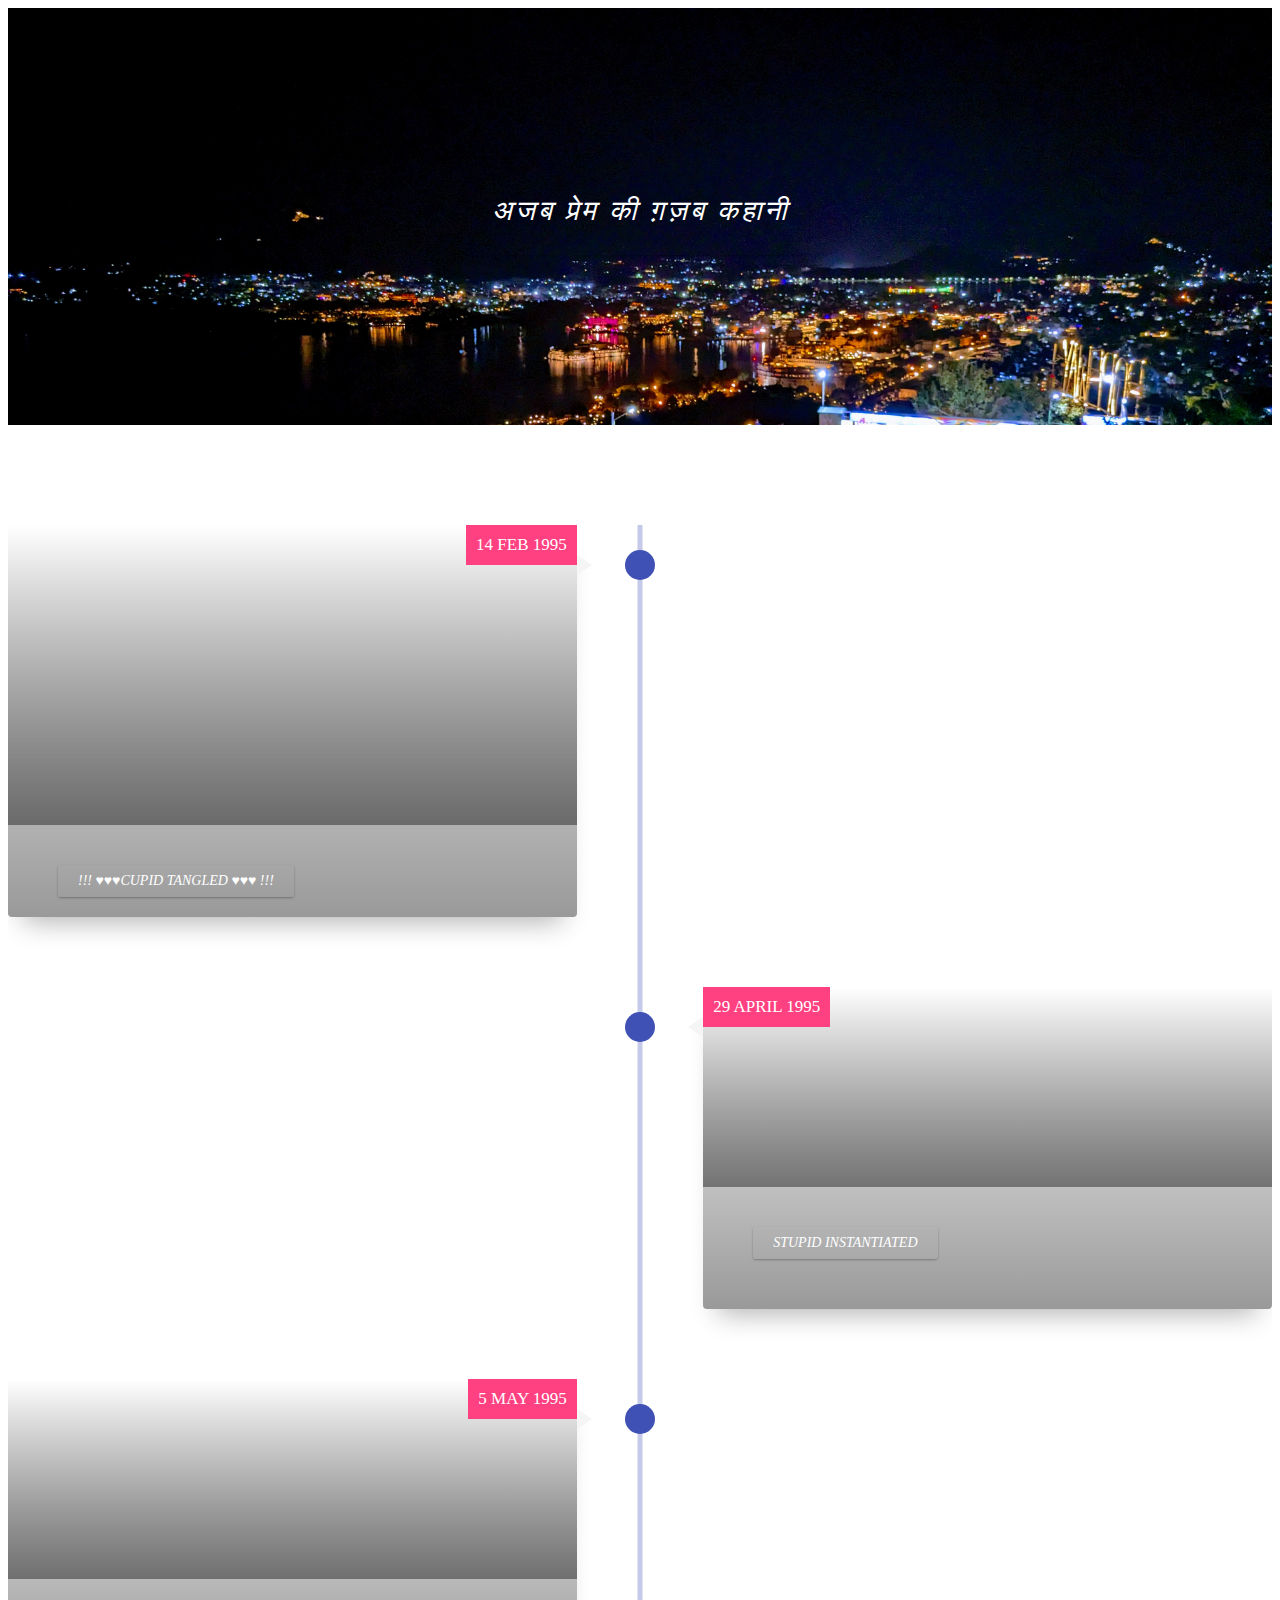
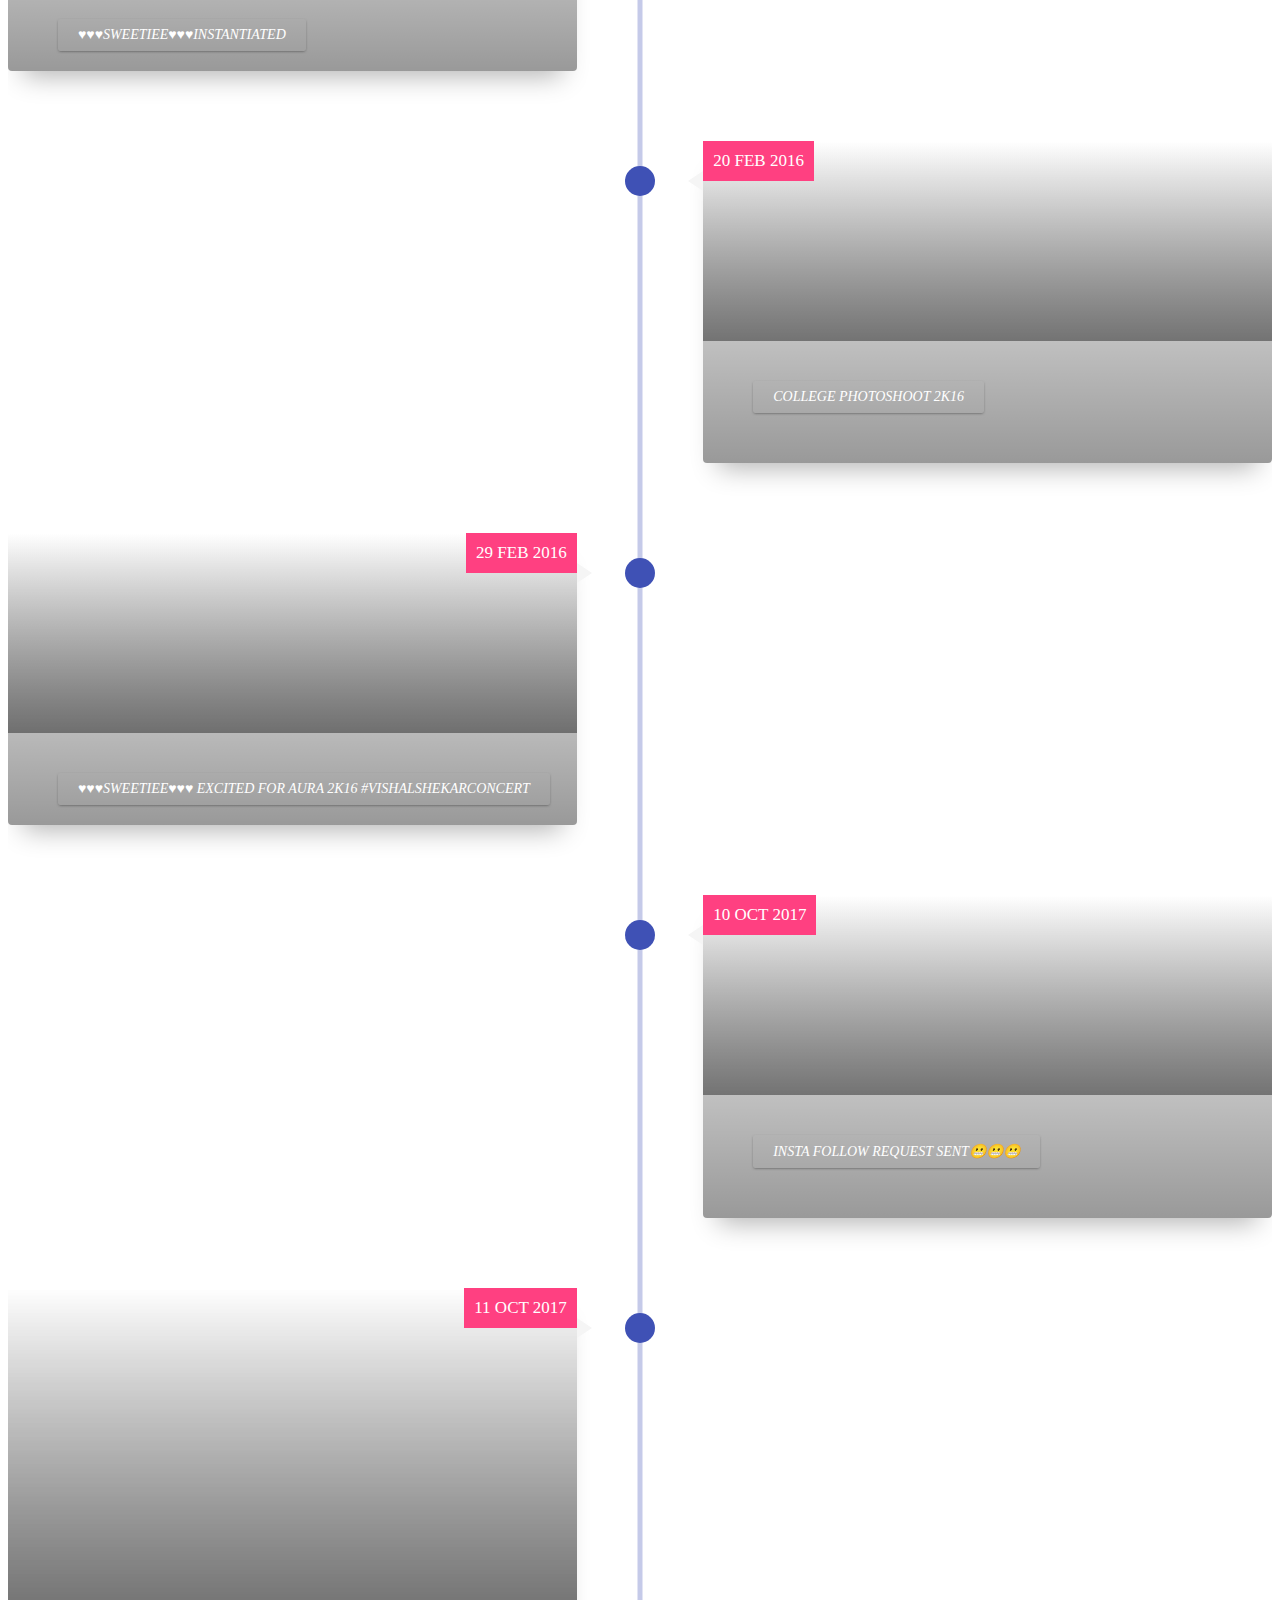
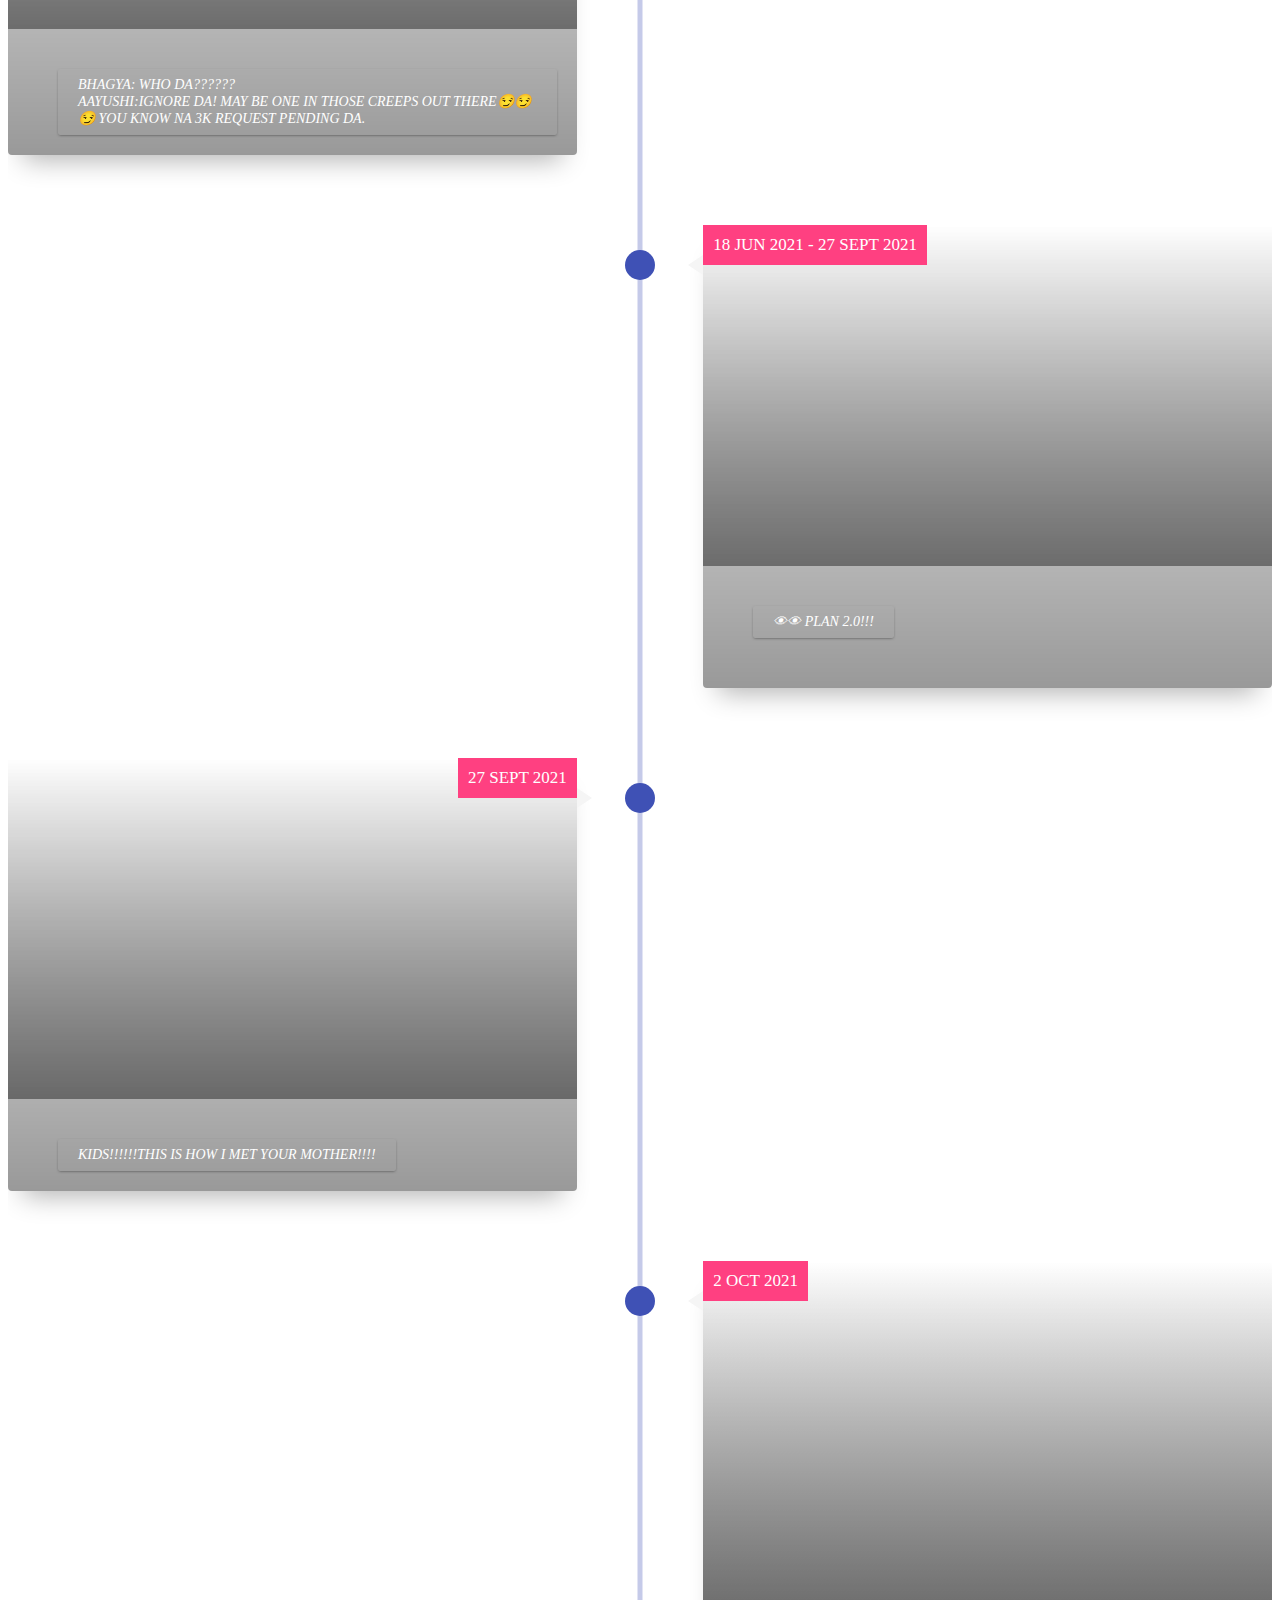
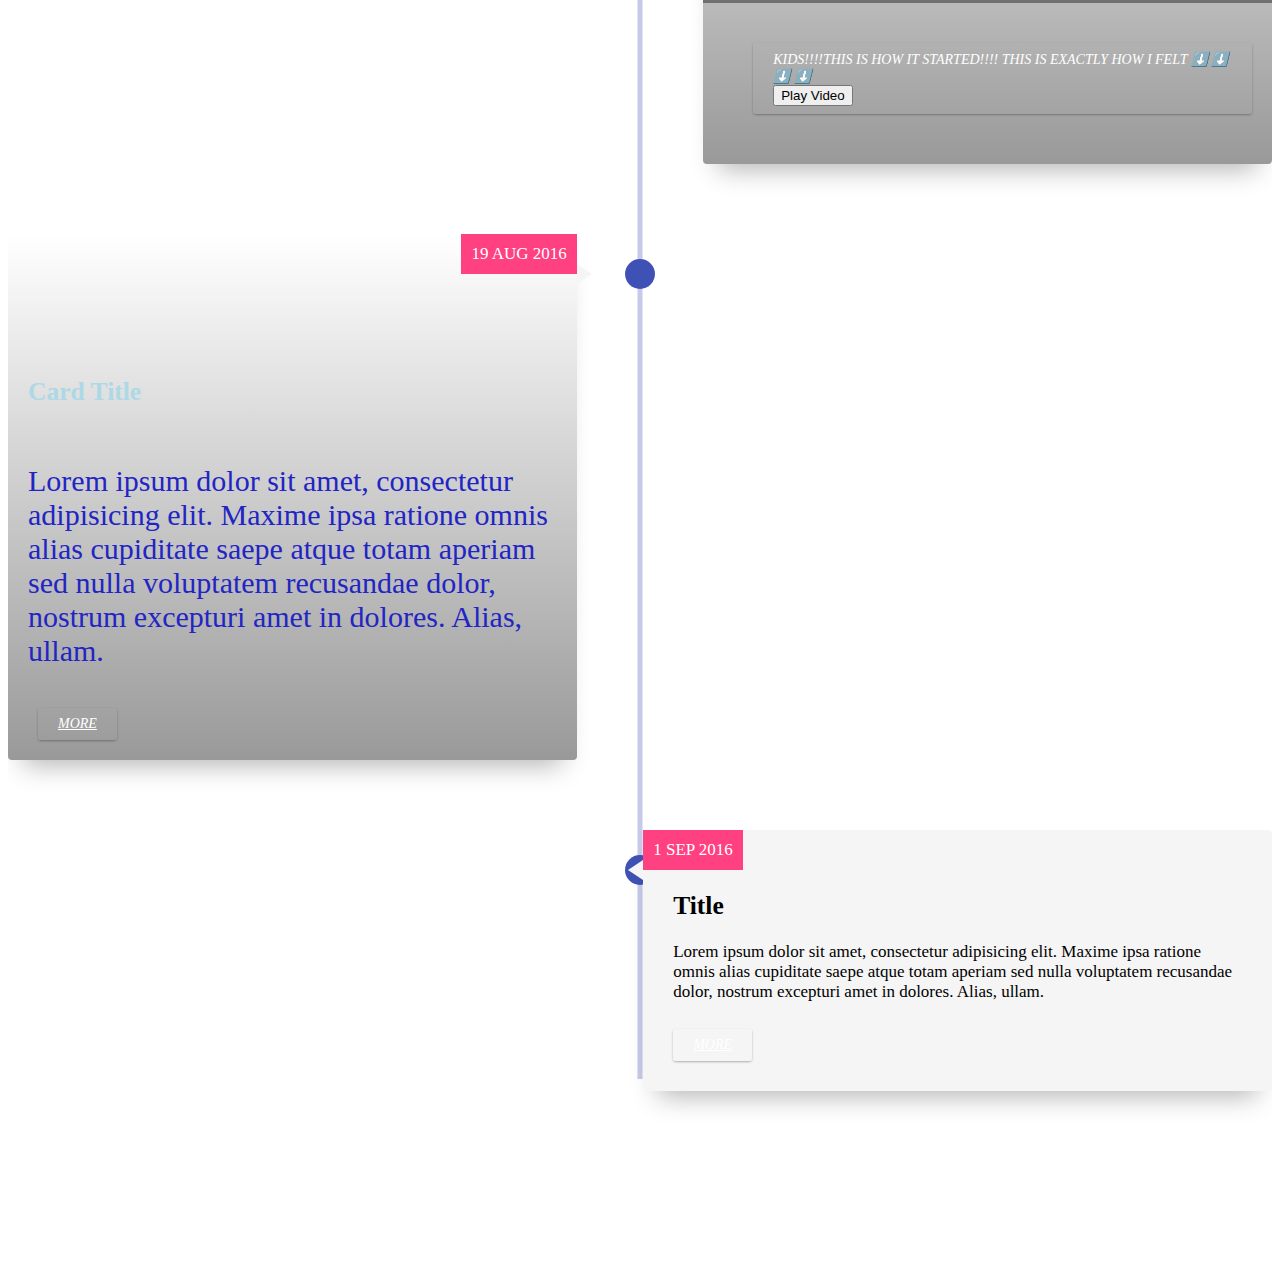
==== home.html @ 7521e3c8 "design ready almost  stop issue" ====
<!DOCTYPE html>
<html lang="en">
    <head>
        <meta charset="UTF-8">
        <meta name="viewport" content="width=device-width, initial-scale=1.0">
        <title>Timeline</title>   
    </head>
<body>
    <link rel="stylesheet" href="css/home.css">
    <header>
        <div class="container text-center">
          <a><h1>अजब प्रेम की ग़ज़ब कहानी</h1></a>
        </div>
      </header>
      
      <section class="timeline">
        <div class="container">

            <div class="timeline-item item0">      
                <div class="timeline-img"></div>      
                <div class="timeline-content timeline-card js--fadeInRight">
                  <div class="timeline-img-header"></div>
                  <div class="date">14 FEB 1995</div>
                  <p><a>!!! &hearts;&hearts;&hearts;CUPID tangled &hearts;&hearts;&hearts; !!!</a></p>
                </div>
               </div> 

            <div class="timeline-item item1">      
                <div class="timeline-img"></div>      
                <div class="timeline-content timeline-card js--fadeInLeft">
                  <div class="timeline-img-header"></div>
                  <div class="date">29 APRIL 1995</div>
                  <p><a>Stupid instantiated</a></p>
                </div>
               </div>  
      
          <div class="timeline-item item2">      
            <div class="timeline-img"></div>      
            <div class="timeline-content timeline-card js--fadeInRight">
              <div class="timeline-img-header"></div>
              <div class="date">5 MAY 1995</div>
              <p><a>&hearts;&hearts;&hearts;Sweetiee&hearts;&hearts;&hearts;instantiated</a></p>
            </div>
           </div>   
      
           <div class="timeline-item item3">      
            <div class="timeline-img"></div>      
            <div class="timeline-content timeline-card js--fadeInLeft">
              <div class="timeline-img-header"></div>
              <div class="date">20 FEB 2016</div>
              <p><a>College PhotoShoot 2K16</a></p>
            </div>
           </div>  
      
           <div class="timeline-item item4">      
            <div class="timeline-img"></div>      
            <div class="timeline-content timeline-card js--fadeInRight">
              <div class="timeline-img-header"></div>
              <div class="date">29 FEB 2016</div>
              <p><a>&hearts;&hearts;&hearts;Sweetiee&hearts;&hearts;&hearts; excited for Aura 2K16 #vishalshekarconcert</a></p>
            </div>
           </div> 
           
           <div class="timeline-item item5">      
            <div class="timeline-img"></div>      
            <div class="timeline-content timeline-card js--fadeInLeft">
              <div class="timeline-img-header"></div>
              <div class="date">10 OCT 2017</div>
              <p><a>Insta Follow Request SENT😬😬😬</a></p>
            </div>
           </div> 
      
           <div class="timeline-item item6">      
            <div class="timeline-img"></div>      
            <div class="timeline-content timeline-card js--fadeInRight">
              <div class="timeline-img-header"></div>
              <div class="date">11 OCT 2017</div>
              <p><a>Bhagya: Who da??????<br>Aayushi:Ignore da! may be one in those creeps out there😏😏😏 you know na 3k request pending da.</a></p>
            </div>
           </div> 
      
           <div class="timeline-item item7">      
            <div class="timeline-img"></div>      
            <div class="timeline-content timeline-card js--fadeInLeft">
              <div class="timeline-img-header"></div>
              <div class="date">18 JUN 2021 - 27 SEPT 2021 </div>
              <p><a>👁👁 Plan 2.0!!!</a></p>
            </div>
           </div>  
      
           <div class="timeline-item item8">      
            <div class="timeline-img"></div>      
            <div class="timeline-content timeline-card js--fadeInRight">
              <div class="timeline-img-header"></div>
              <div class="date">27 SEPT 2021</div>
              <p><a>KIDS!!!!!!THIS IS HOW I MET YOUR MOTHER!!!!</a></p>
            </div>
           </div>   

           <div class="timeline-item item9">      
            <div class="timeline-img"></div>      
            <div class="timeline-content timeline-card js--fadeInRight">
              <div class="timeline-img-header"></div>
              <div class="date">2 OCT 2021</div>
              <p><a>KIDS!!!!This is how it started!!!! This is exactly how I felt  ⬇️  ⬇️  ⬇️  ⬇️  <br> <button onclick="showVideo()">Play Video</button></a></p>
              <div id="video-overlay"></div>
              <div id="video-container">
                <iframe width="560" height="315" src="https://www.youtube.com/embed/1k_XRI3-j1w?start=36" title="YouTube video player" frameborder="0" allow="accelerometer; autoplay; clipboard-write; encrypted-media; gyroscope; picture-in-picture; web-share" allowfullscreen></iframe>
              </div>
            </div>
           </div> 
      
          <div class="timeline-item">
      
            <div class="timeline-img"></div>
      
            <div class="timeline-content timeline-card js--fadeInRight">
              <div class="timeline-img-header">
                <h2>Card Title</h2>
              </div>
              <div class="date">19 AUG 2016</div>
              <p>Lorem ipsum dolor sit amet, consectetur adipisicing elit. Maxime ipsa ratione omnis alias cupiditate saepe atque totam aperiam sed nulla voluptatem recusandae dolor, nostrum excepturi amet in dolores. Alias, ullam.</p>
              <a class="bnt-more" href="javascript:void(0)">More</a>
            </div>
          </div>  
      
          <div class="timeline-item">
      
            <div class="timeline-img"></div>
            
            <div class="timeline-content js--fadeInLeft">
              <div class="date">1 SEP 2016</div>
              <h2>Title</h2>
              <p>Lorem ipsum dolor sit amet, consectetur adipisicing elit. Maxime ipsa ratione omnis alias cupiditate saepe atque totam aperiam sed nulla voluptatem recusandae dolor, nostrum excepturi amet in dolores. Alias, ullam.</p>
              <a class="bnt-more" href="javascript:void(0)">More</a>
            </div>
          </div>  

          <script>
          
          function showVideo() {
              // Show the video overlay and container
              var overlay = document.getElementById("video-overlay");
              var container = document.getElementById("video-container");
              overlay.style.display = "block";
              container.style.display = "block";

              // Pause any existing YouTube videos
              var player = document.getElementById("video-container");
              player.contentWindow.postMessage('{"event":"command","func":"pauseVideo","args":""}', '*');
            }

            function hideVideo() {
              // Hide the video overlay and container
              var overlay = document.getElementById("video-overlay");
              var container = document.getElementById("video-container");
              overlay.style.display = "none";
              container.style.display = "none";

              // Pause the video
              var video = document.getElementById("video-container").querySelector("iframe");
              video.contentWindow.postMessage('{"event":"command","func":"pauseVideo","args":""}', '*');
            }

            document.getElementById("video-overlay").addEventListener("click", hideVideo);</script>
</body>
</html>
---- css/home.css ----
section {
    padding: 100px 0;
  }
  
  html, body {
    overflow-x: hidden;
  }
  
  body {
    font-family: "Roboto";
    font-size: 17px;
    font-weight: 400;
    background-color: #eee;
    background: url('../img/IMG_20230503_160403_449.svg');
  }
  
  h1 {
    font-size: 200%;
    text-transform: uppercase;
    letter-spacing: 3px;
    font-weight: 400;
  }

  .text-center {
    text-align: center;
  }
  
  header {
    background: #3F51B5;
    background: url('../img/header.jpg');
    background-size: cover;
    color: #FFFFFF;
    padding: 150px 0;
    width: 100%;
    height: 50%;
  }
  header p {
    font-family: "Allura";
    color: rgba(255, 255, 255, 0.2);
    margin-bottom: 0;
    font-size: 60px;
    margin-top: -30px;
  }

  #video-overlay {
    display: none;
    position: fixed;
    top: 0;
    left: 0;
    width: 100%;
    height: 100%;
    background: rgba(0, 0, 0, 0.8);
  }
  
  #video-container {
    display: none;
    position: fixed;
    top: 50%;
    left: 50%;
    transform: translate(-50%, -50%);
  }
  
  #video-container iframe {
    display: block;
    margin: 0 auto;
  }
  
  .hide {
    display: none;
  }
  
  .timeline {
    position: relative;
  }
  .timeline::before {
    content: "";
    background: #C5CAE9;
    width: 5px;
    height: 95%;
    position: absolute;
    left: 50%;
    transform: translateX(-50%);
  }
  
 
  
  
  .timeline-item {
    width: 100%;
    margin-bottom: 70px;
  }
  .timeline-item:nth-child(even) .timeline-content {
    float: right;
    padding: 40px 30px 10px 30px;
  }
  .timeline-item:nth-child(even) .timeline-content .date {
    right: auto;
    left: 0;
  }
  .timeline-item:nth-child(even) .timeline-content::after {
    content: "";
    position: absolute;
    border-style: solid;
    width: 0;
    height: 0;
    top: 30px;
    left: -15px;
    border-width: 10px 15px 10px 0;
    border-color: transparent #f5f5f5 transparent transparent;
  }
  .timeline-item::after {
    content: "";
    display: block;
    clear: both;
  }
  
  .timeline-content {
    position: relative;
    width: 45%;
    padding: 10px 30px;
    border-radius: 4px;
    background: #f5f5f5;
    box-shadow: 0 20px 25px -15px rgba(0, 0, 0, 0.3);
  }
  .timeline-content::after {
    content: "";
    position: absolute;
    border-style: solid;
    width: 0;
    height: 0;
    top: 30px;
    right: -15px;
    border-width: 10px 0 10px 15px;
    border-color: transparent transparent transparent #f5f5f5;
  }
  
  .timeline-img {
    width: 30px;
    height: 30px;
    background: #3F51B5;
    border-radius: 50%;
    position: absolute;
    left: 50%;
    margin-top: 25px;
    margin-left: -15px;
  }
  
  a {
    background: transparent;
    color: #FFFFFF;
    padding: 8px 20px;
    text-transform: uppercase;
    font-size: 14px;
    margin-bottom: 20px;
    margin-top: 10px;
    display: inline-block;
    border-radius: 2px;
    box-shadow: 0 1px 3px -1px rgba(0, 0, 0, 0.6);
    font-style: italic;
  }
  a:hover, a:active, a:focus {
    background: #ea3131;
    color: #ffffff;
    text-decoration: aqua;
    font-size: 20px;
  }
  
  .timeline-card {
    background: linear-gradient(rgba(0,0,0,0), rgba(0,0,0, .4)), url('../img/heart.png');
    background-size: contain, cover;
    padding: 0 !important;
  }
  .timeline-card p {
    padding: 0 20px;
    font-size: 30px;
    color: #2225c4;
  }
  
  .timeline-card a {
    margin-left: 30px;
  }
  /*my code    */
  .timeline-item.item0 .timeline-img-header {
    background: linear-gradient(rgba(159, 39, 39, 0), rgba(0,0,0, .4)), url('../img/item0.png');
    background-size: contain;
    padding: 150px 0;
    width: 100%;
    height: 50%;
  }

  .timeline-item.item1 .timeline-img-header {
    background: linear-gradient(rgba(0,0,0,0), rgba(0,0,0, .4)), url('../img/item1.png') center center no-repeat;
    background-size: cover;
  }
  
  .timeline-item.item1 .timeline-img-header:hover {
    cursor: pointer;
    transform: scale(1.25);
  }

.timeline-item.item2 
    .timeline-img-header{
        background: linear-gradient(rgba(0,0,0,0), rgba(0,0,0, .4)), url('../img/item2.png') center center no-repeat;
        background-size: cover;
      }

.timeline-item.item2 .timeline-img-header:hover {
        cursor: pointer;
        transform: scale(1.25);
      }

  .timeline-item.item3 
    .timeline-img-header{
        background: linear-gradient(rgba(0,0,0,0), rgba(0,0,0, .4)), url('../img/item3.png') center center no-repeat;
        background-size: cover;
      }

      .timeline-item.item3  .timeline-img-header:hover {
        cursor: pointer;
        transform: scale(1.25);
      }

  .timeline-item.item4 
    .timeline-img-header{
        background: linear-gradient(rgba(0,0,0,0), rgba(0,0,0, .4)), url('../img/item4.png') center center no-repeat;
        background-size: cover;
      }

  .timeline-item.item4  .timeline-img-header:hover {
        cursor: pointer;
        transform: scale(1.25);
      }

  .timeline-item.item5 
    .timeline-img-header{
        background: linear-gradient(rgba(0,0,0,0), rgba(0,0,0, .4)), url('../img/item5.png');
        background-size: contain;
      }

      .timeline-item.item5  .timeline-img-header:hover {
        cursor: pointer;
        transform: scale(1.8);
      }

  .timeline-item.item6 
    .timeline-img-header{
        position: relative;
        overflow: hidden;
        width: 100%;
        height: 0;
        padding-bottom: 60%; /* change this value to adjust the aspect ratio of the image */
        background: linear-gradient(rgba(0, 0, 0, 0), rgba(0, 0, 0, .4)), url('../img/item6.png');
        background-size: contain;
        transition: all 0.3s ease-out;
      }
    
  .timeline-item.item6    .timeline-img-header:hover {
      cursor: pointer;
      transform: scale(1.8);
    }

    .timeline-item.item7 
    .timeline-img-header{
        position: relative;
        overflow: hidden;
        width: 100%;
        height: 0;
        padding-bottom: 60%; /* change this value to adjust the aspect ratio of the image */
        background: linear-gradient(rgba(0, 0, 0, 0), rgba(0, 0, 0, .4)), url('../img/item7.png') no-repeat;
        background-size: contain;
        transition: all 0.3s ease-out;
      }
    
  .timeline-item.item7    .timeline-img-header:hover {
      cursor: pointer;
      transform: scale(1.8);
    }

    .timeline-item.item8 
    .timeline-img-header{
        position: relative;
        overflow: hidden;
        width: 100%;
        height: 0;
        padding-bottom: 60%; /* change this value to adjust the aspect ratio of the image */
        background: linear-gradient(rgba(0, 0, 0, 0), rgba(0, 0, 0, .4)), url('../img/item8.png');
        background-size: contain;
        transition: all 0.3s ease-out;
      }
    
  .timeline-item.item8    .timeline-img-header:hover {
      cursor: pointer;
      transform: scale(1.8);
    }

    .timeline-item.item9 
    .timeline-img-header{
        position: relative;
        overflow: hidden;
        width: 100%;
        height: 0;
        padding-bottom: 60%; /* change this value to adjust the aspect ratio of the image */
        background: linear-gradient(rgba(0, 0, 0, 0), rgba(0, 0, 0, .4)), url('../img/item9.png');
        background-size: contain;
        transition: all 0.3s ease-out;
      }
    
  .timeline-item.item9    .timeline-img-header:hover {
      cursor: pointer;
      transform: scale(1.8);
    }


  /*my code    */
  .timeline-img-header {
    height: 200px;
    position: relative;
    margin-bottom: 20px;
  }
  .timeline-img-header h2 {
    color: #ADD8E6;
    position: absolute;
    bottom: 5px;
    left: 20px;
  }
  
  blockquote {
    margin-top: 30px;
    color: #757575;
    border-left-color: #3F51B5;
    padding: 0 20px;
  }
  
  .date {
    background: #FF4081;
    display: inline-block;
    color: #FFFFFF;
    padding: 10px;
    position: absolute;
    top: 0;
    right: 0;
  }
  
  @media screen and (max-width: 768px) {
    .timeline::before {
      left: 50px;
    }
    .timeline .timeline-img {
      left: 50px;
    }
    .timeline .timeline-content {
      max-width: 100%;
      width: auto;
      margin-left: 70px;
    }
    .timeline .timeline-item:nth-child(even) .timeline-content {
      float: none;
    }
    .timeline .timeline-item:nth-child(odd) .timeline-content::after {
      content: "";
      position: absolute;
      border-style: solid;
      width: 0;
      height: 0;
      top: 30px;
      left: -15px;
      border-width: 10px 15px 10px 0;
      border-color: transparent #f5f5f5 transparent transparent;
    }
  }
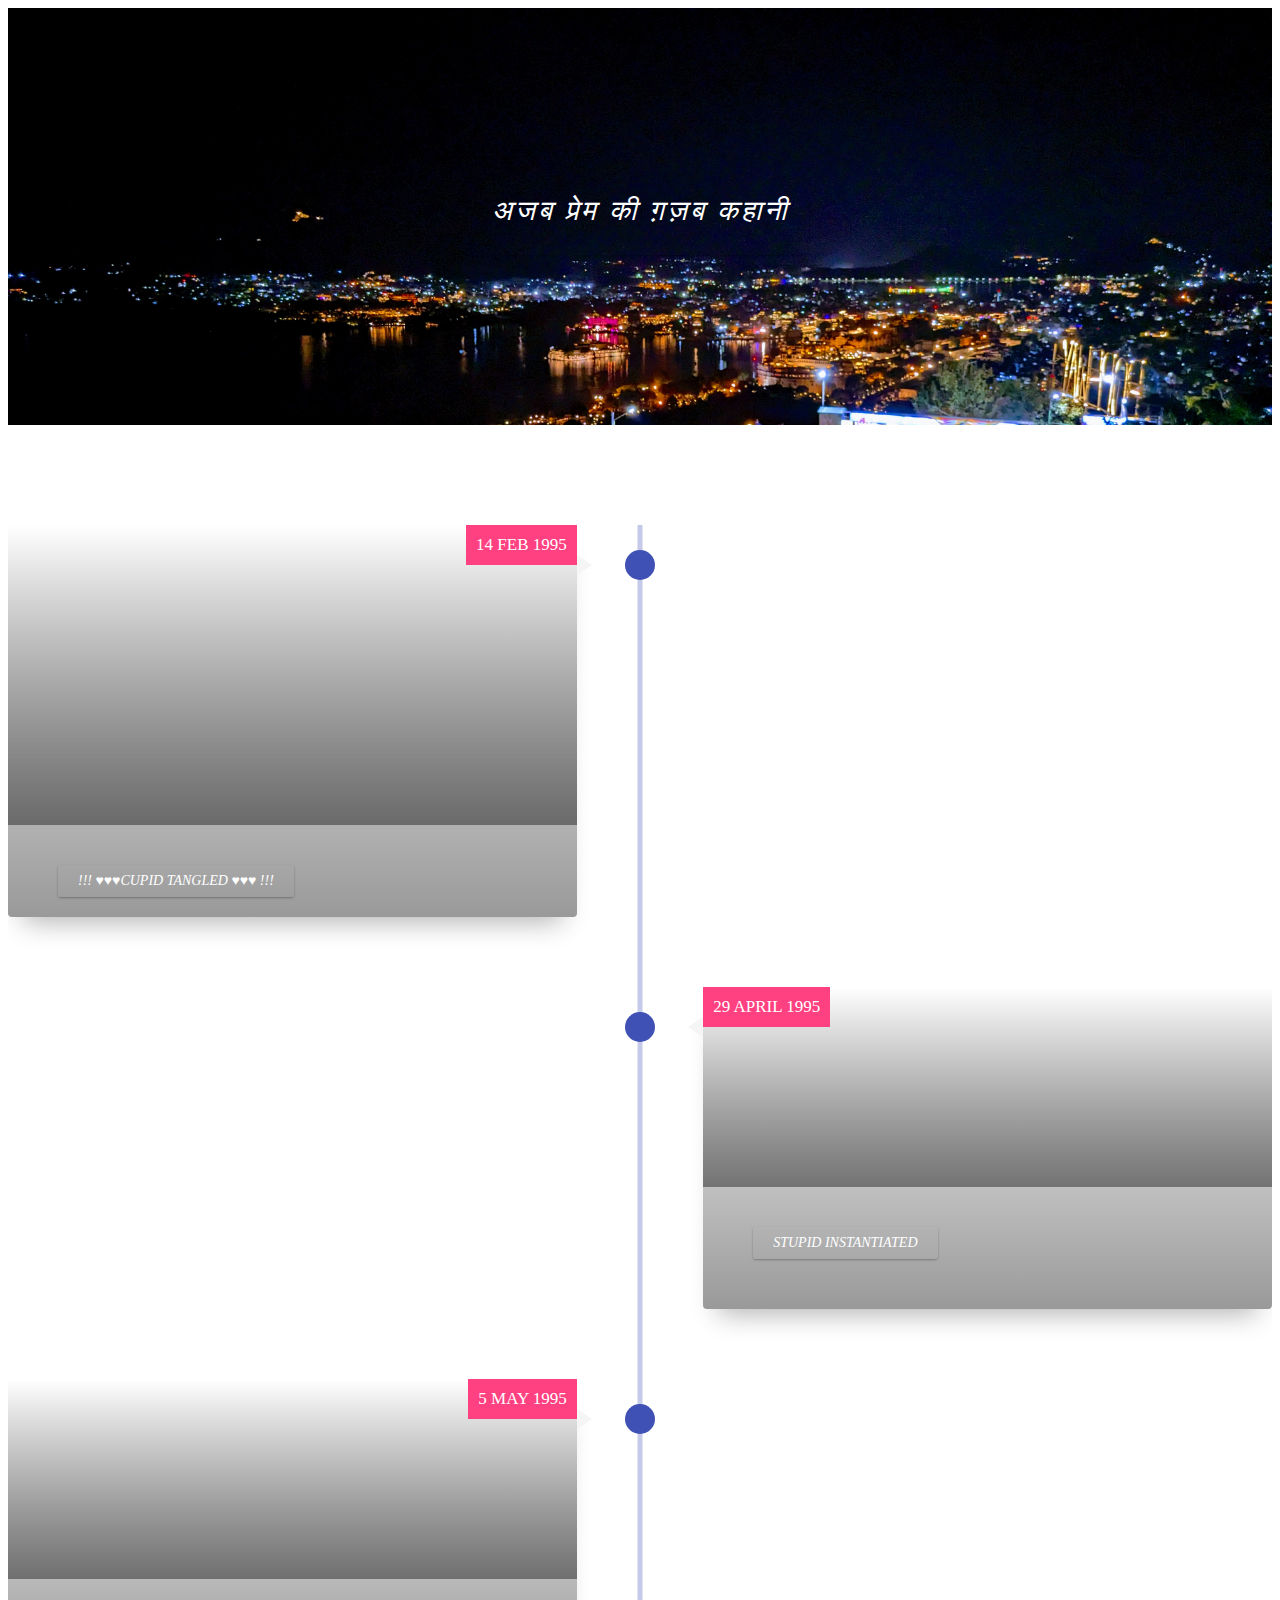
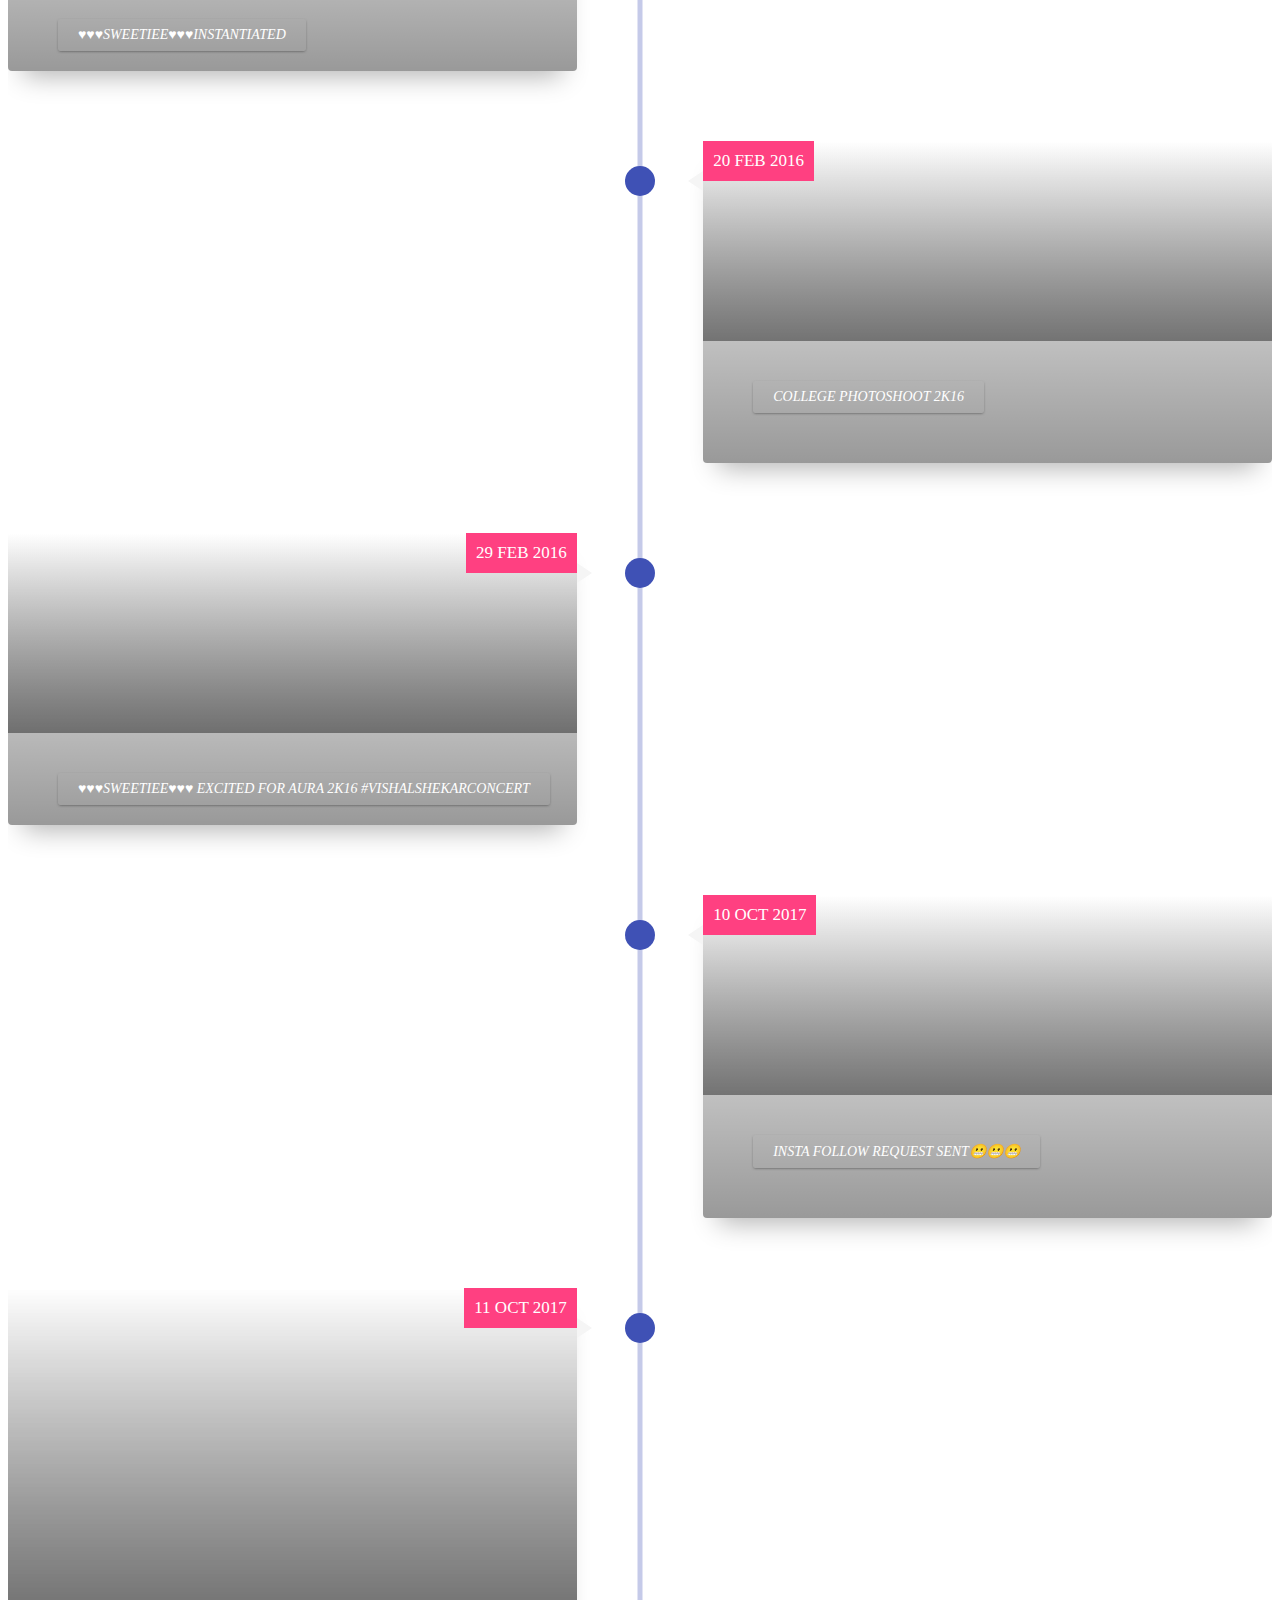
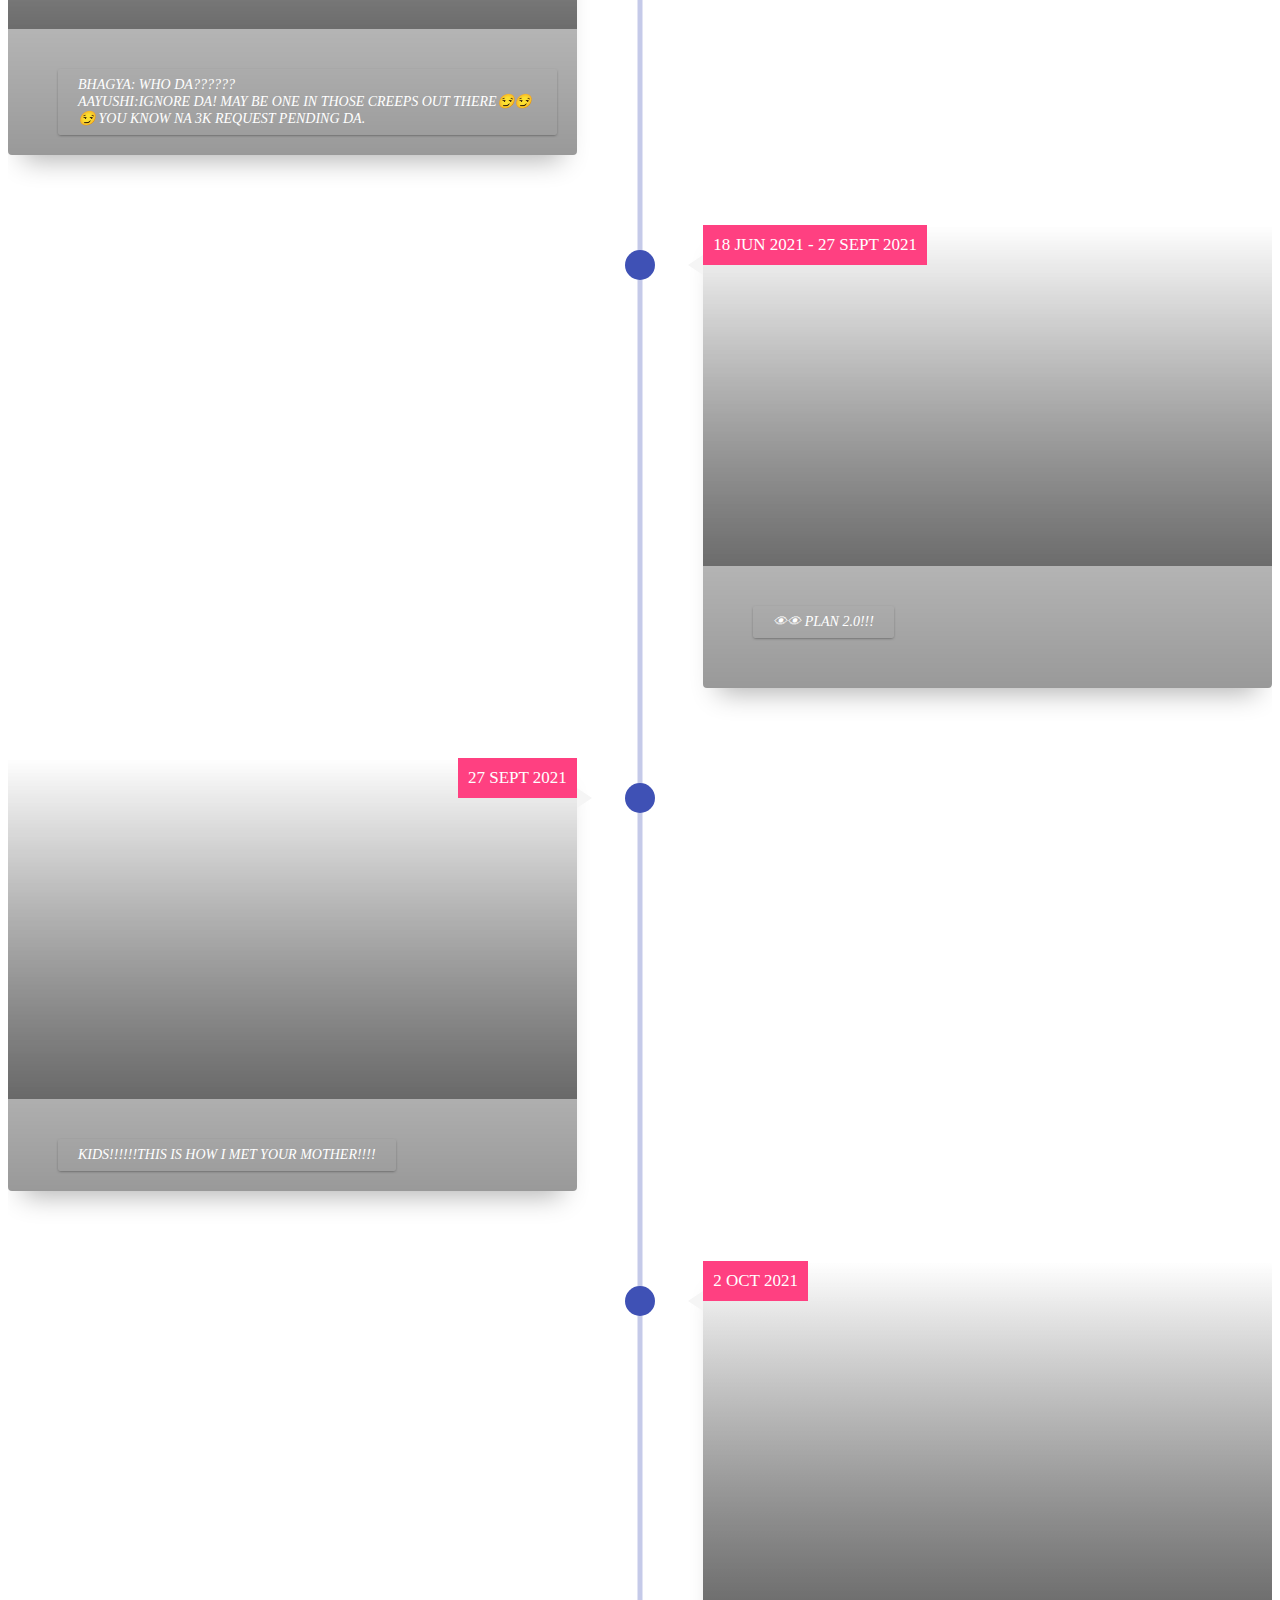
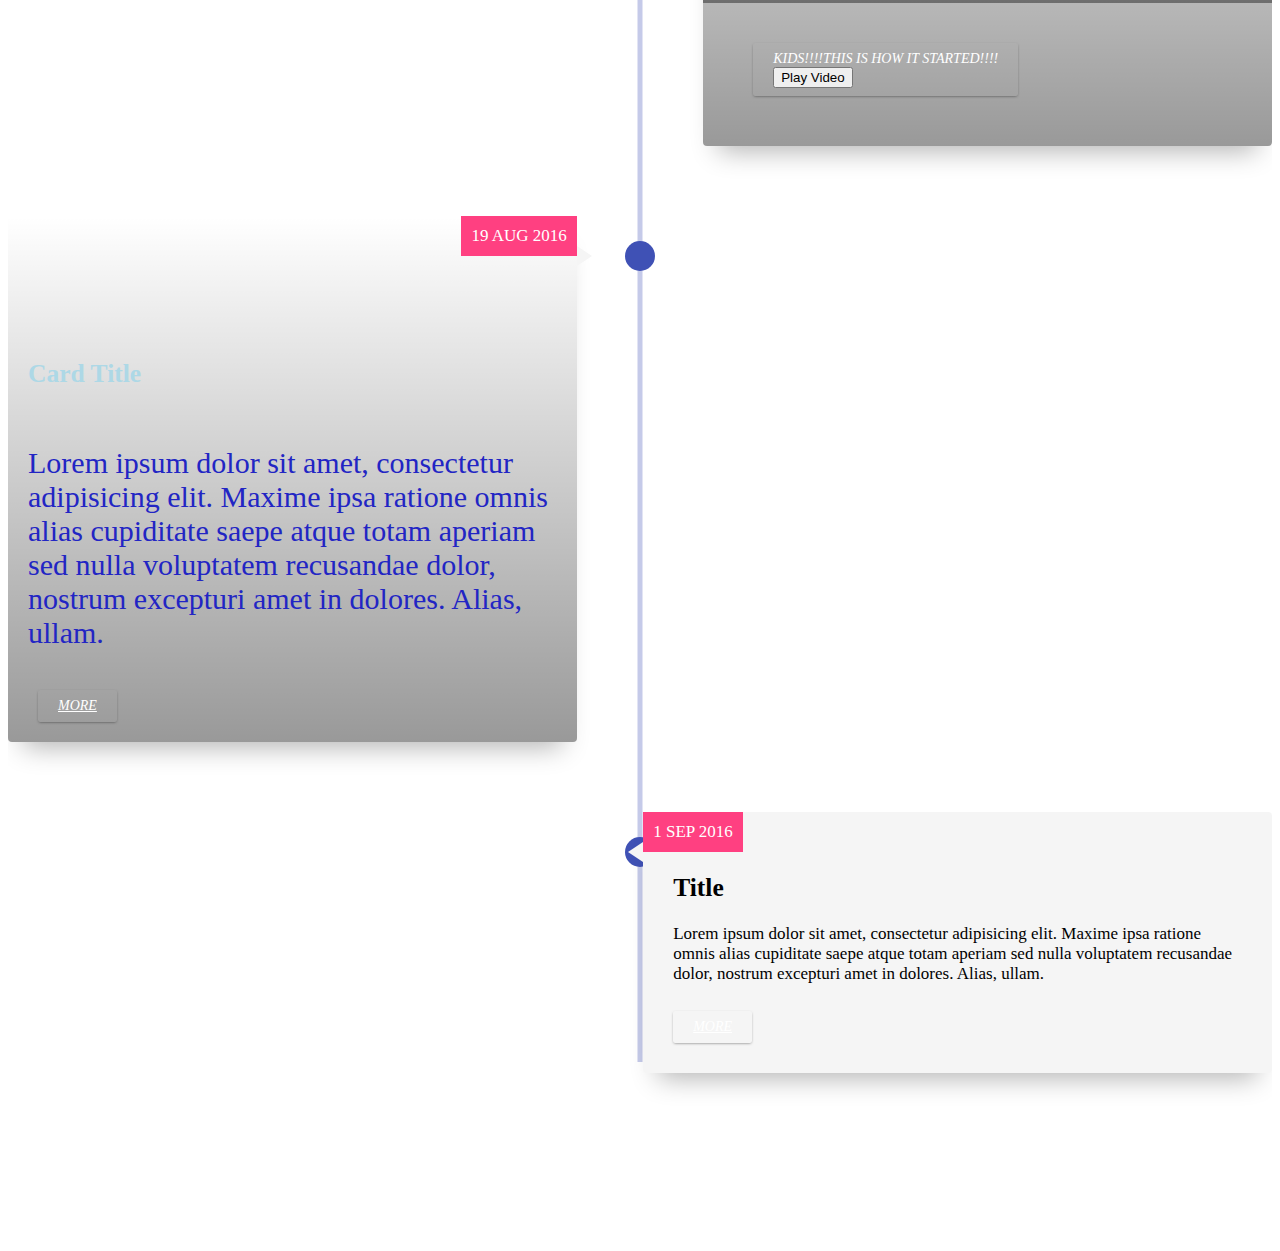
==== commit b816dc9a: "test on mobile autoplay" ====
--- a/home.html
+++ b/home.html
@@ -102,10 +102,10 @@
             <div class="timeline-content timeline-card js--fadeInRight">
               <div class="timeline-img-header"></div>
               <div class="date">2 OCT 2021</div>
-              <p><a>KIDS!!!!This is how it started!!!! This is exactly how I felt  ⬇️  ⬇️  ⬇️  ⬇️  <br> <button onclick="showVideo()">Play Video</button></a></p>
+              <p><a>KIDS!!!!This is how it started!!!! <br> <button onclick="showVideo()">Play Video</button></a></p>
               <div id="video-overlay"></div>
               <div id="video-container">
-                <iframe width="560" height="315" src="https://www.youtube.com/embed/1k_XRI3-j1w?start=36" title="YouTube video player" frameborder="0" allow="accelerometer; autoplay; clipboard-write; encrypted-media; gyroscope; picture-in-picture; web-share" allowfullscreen></iframe>
+                <iframe width="560" height="315" src="https://www.youtube.com/embed/1k_XRI3-j1w?start=36" title="YouTube video player" frameborder="0" allow="accelerometer; autoplay; clipboard-write; encrypted-media; gyroscope; picture-in-picture; web-share" allowfullscreen autoplay="0"></iframe>
               </div>
             </div>
            </div> 
@@ -136,32 +136,33 @@
             </div>
           </div>  
 
-          <script>
+          <script>function showVideo() {
+            // Show the video overlay and container
+            var overlay = document.getElementById("video-overlay");
+            var container = document.getElementById("video-container");
+            overlay.style.display = "block";
+            container.style.display = "block";
           
-          function showVideo() {
-              // Show the video overlay and container
-              var overlay = document.getElementById("video-overlay");
-              var container = document.getElementById("video-container");
-              overlay.style.display = "block";
-              container.style.display = "block";
-
-              // Pause any existing YouTube videos
-              var player = document.getElementById("video-container");
-              player.contentWindow.postMessage('{"event":"command","func":"pauseVideo","args":""}', '*');
-            }
-
-            function hideVideo() {
-              // Hide the video overlay and container
-              var overlay = document.getElementById("video-overlay");
-              var container = document.getElementById("video-container");
-              overlay.style.display = "none";
-              container.style.display = "none";
-
-              // Pause the video
-              var video = document.getElementById("video-container").querySelector("iframe");
-              video.contentWindow.postMessage('{"event":"command","func":"pauseVideo","args":""}', '*');
-            }
-
-            document.getElementById("video-overlay").addEventListener("click", hideVideo);</script>
+            // Pause any existing YouTube videos
+            var player = document.getElementById("video-player");
+            player.contentWindow.postMessage('{"event":"command","func":"pauseVideo","args":""}', '*');
+          }
+          
+          function hideVideo() {
+            // Hide the video overlay and container
+            var overlay = document.getElementById("video-overlay");
+            var container = document.getElementById("video-container");
+            overlay.style.display = "none";
+            container.style.display = "none";
+          }
+          
+          // Hide the video when the user clicks outside the video container or on the close button
+          var overlay = document.getElementById("video-overlay");
+          overlay.onclick = hideVideo;
+          
+          var closeButton = document.createElement("button");
+          closeButton.innerHTML = "Close";
+          closeButton.onclick = hideVideo;
+          document.getElementById("video-container").appendChild(closeButton);</script>
 </body>
 </html>--- a/css/home.css
+++ b/css/home.css
@@ -195,7 +195,7 @@
   
   .timeline-item.item1 .timeline-img-header:hover {
     cursor: pointer;
-    transform: scale(1.25);
+    transform: scale(1.1);
   }
 
 .timeline-item.item2 
@@ -206,7 +206,7 @@
 
 .timeline-item.item2 .timeline-img-header:hover {
         cursor: pointer;
-        transform: scale(1.25);
+        transform: scale(1.1);
       }
 
   .timeline-item.item3 
@@ -217,7 +217,7 @@
 
       .timeline-item.item3  .timeline-img-header:hover {
         cursor: pointer;
-        transform: scale(1.25);
+        transform: scale(1.1);
       }
 
   .timeline-item.item4 
@@ -228,7 +228,7 @@
 
   .timeline-item.item4  .timeline-img-header:hover {
         cursor: pointer;
-        transform: scale(1.25);
+        transform: scale(1.1);
       }
 
   .timeline-item.item5 
@@ -239,7 +239,7 @@
 
       .timeline-item.item5  .timeline-img-header:hover {
         cursor: pointer;
-        transform: scale(1.8);
+        transform: scale(1.1);
       }
 
   .timeline-item.item6 
@@ -256,7 +256,7 @@
     
   .timeline-item.item6    .timeline-img-header:hover {
       cursor: pointer;
-      transform: scale(1.8);
+      transform: scale(1.1);
     }
 
     .timeline-item.item7 
@@ -273,7 +273,7 @@
     
   .timeline-item.item7    .timeline-img-header:hover {
       cursor: pointer;
-      transform: scale(1.8);
+      transform: scale(1.1);
     }
 
     .timeline-item.item8 
@@ -290,7 +290,7 @@
     
   .timeline-item.item8    .timeline-img-header:hover {
       cursor: pointer;
-      transform: scale(1.8);
+      transform: scale(1.1);
     }
 
     .timeline-item.item9 
@@ -307,7 +307,7 @@
     
   .timeline-item.item9    .timeline-img-header:hover {
       cursor: pointer;
-      transform: scale(1.8);
+      transform: scale(1.1);
     }
 
 
@@ -342,6 +342,14 @@
   }
   
   @media screen and (max-width: 768px) {
+      /* Video Overlay */
+  #video-overlay {
+    display: none;
+  }
+  #video-container {
+    display: none;
+  }
+
     .timeline::before {
       left: 50px;
     }
@@ -367,4 +375,18 @@
       border-width: 10px 15px 10px 0;
       border-color: transparent #f5f5f5 transparent transparent;
     }
+
+      /* Video Container */
+  #video-container {
+    display: block;
+    width: 90%;
+    height: 50%;
+    top: 50%;
+    left: 50%;
+    transform: translate(-50%, -50%);
+  }
+  #video-container iframe {
+    width: 100%;
+    height: 100%;
+  }
   }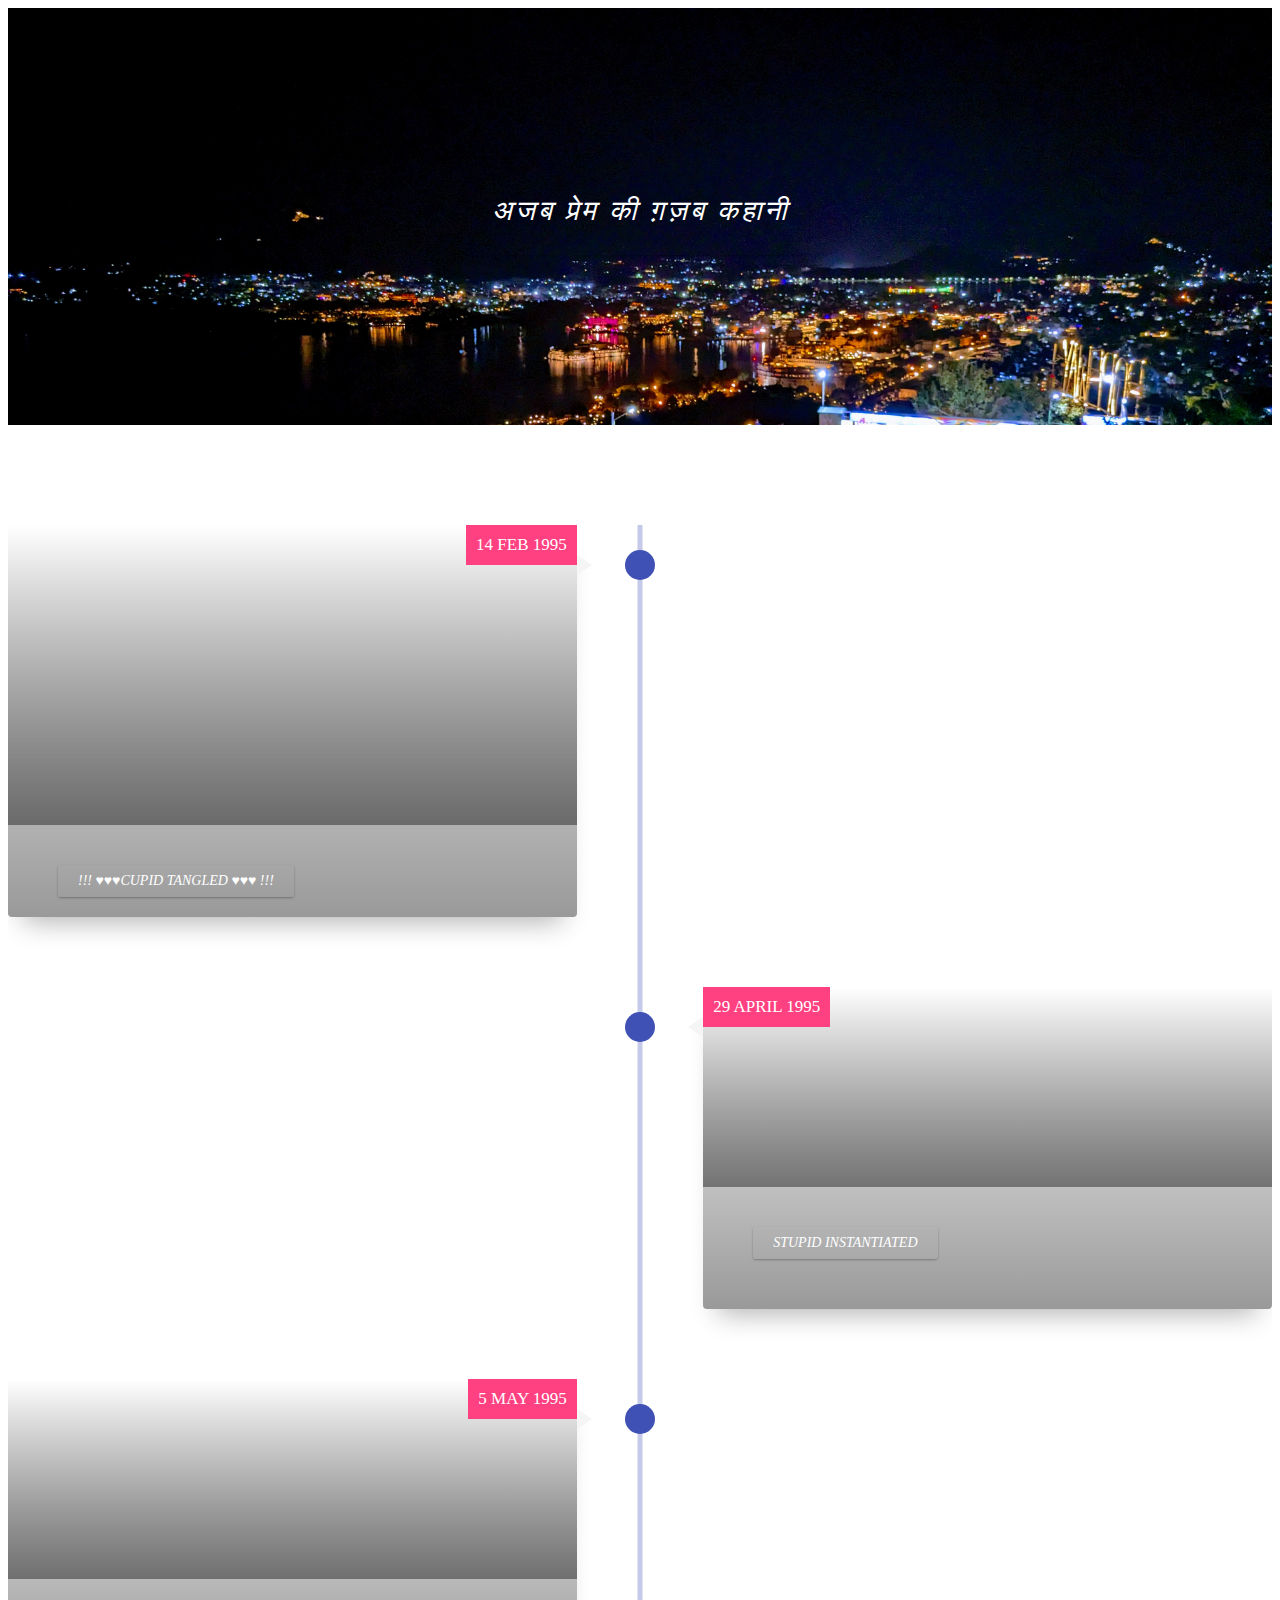
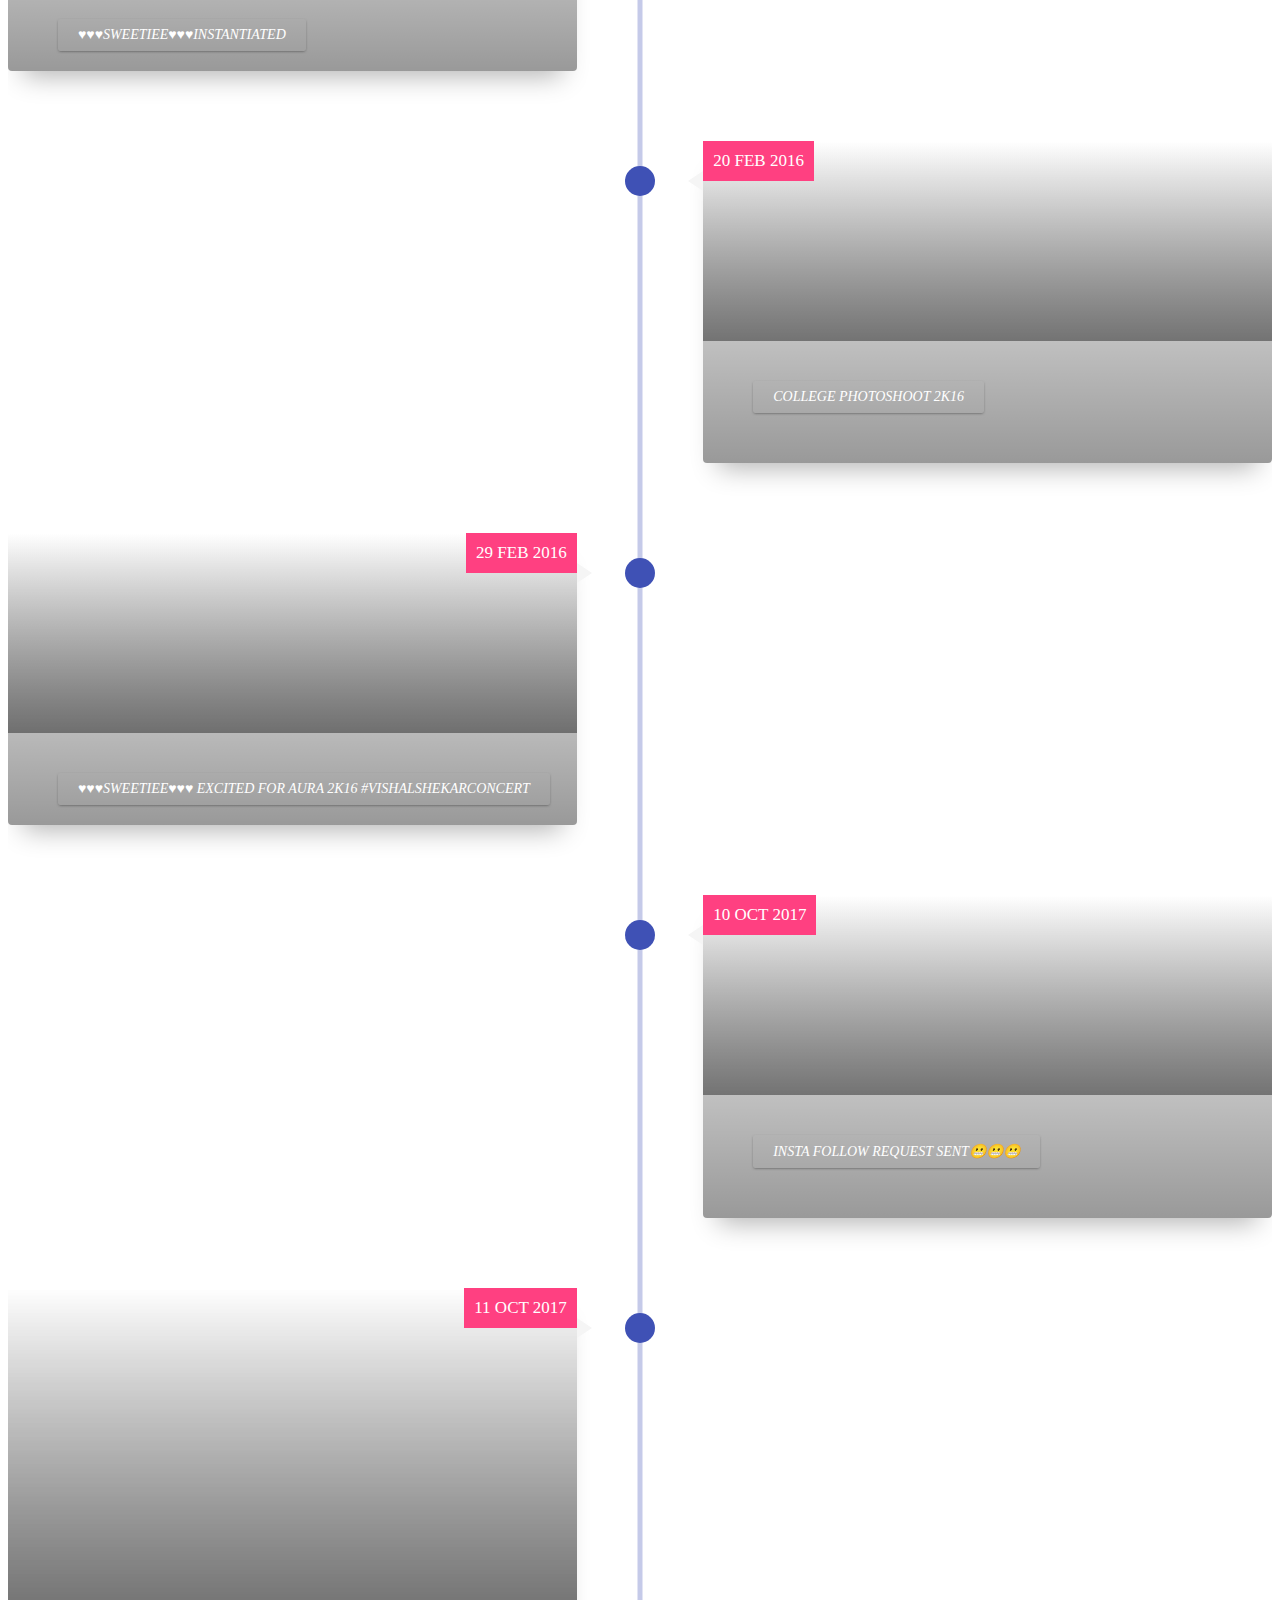
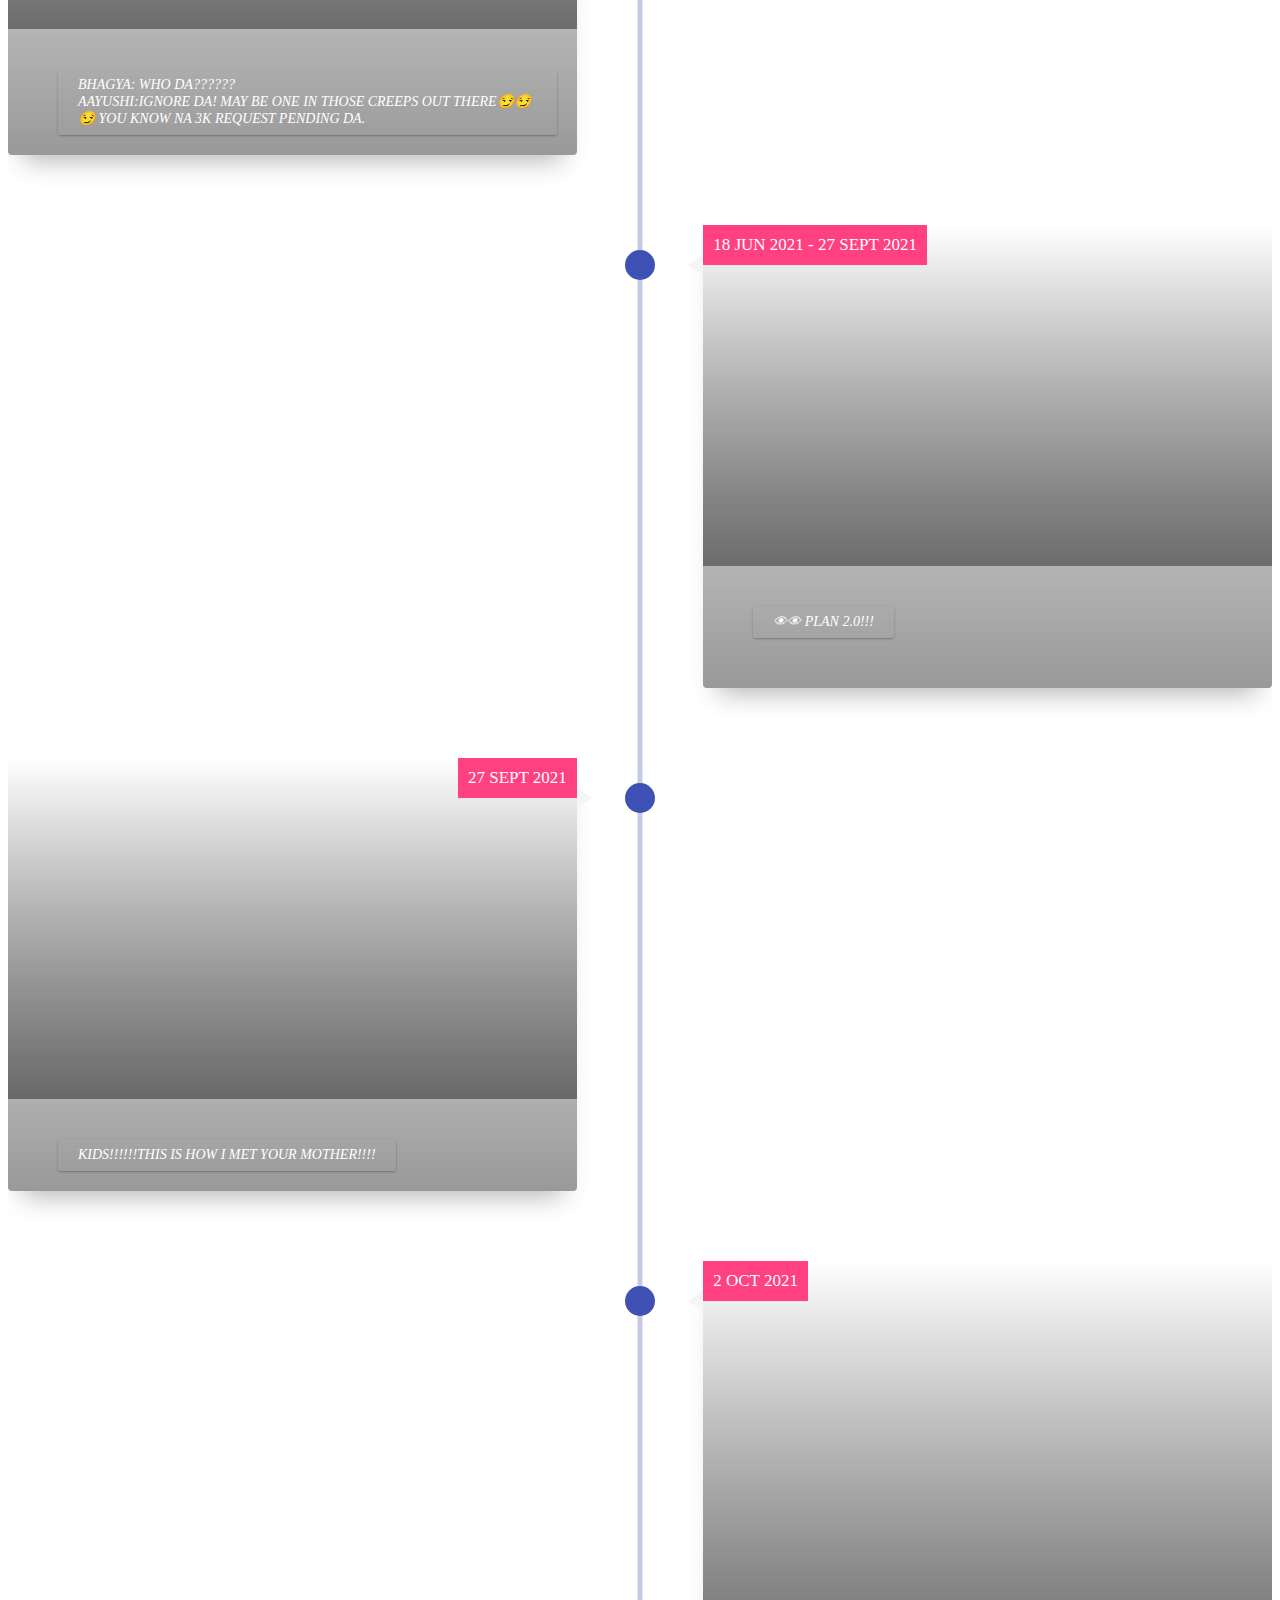
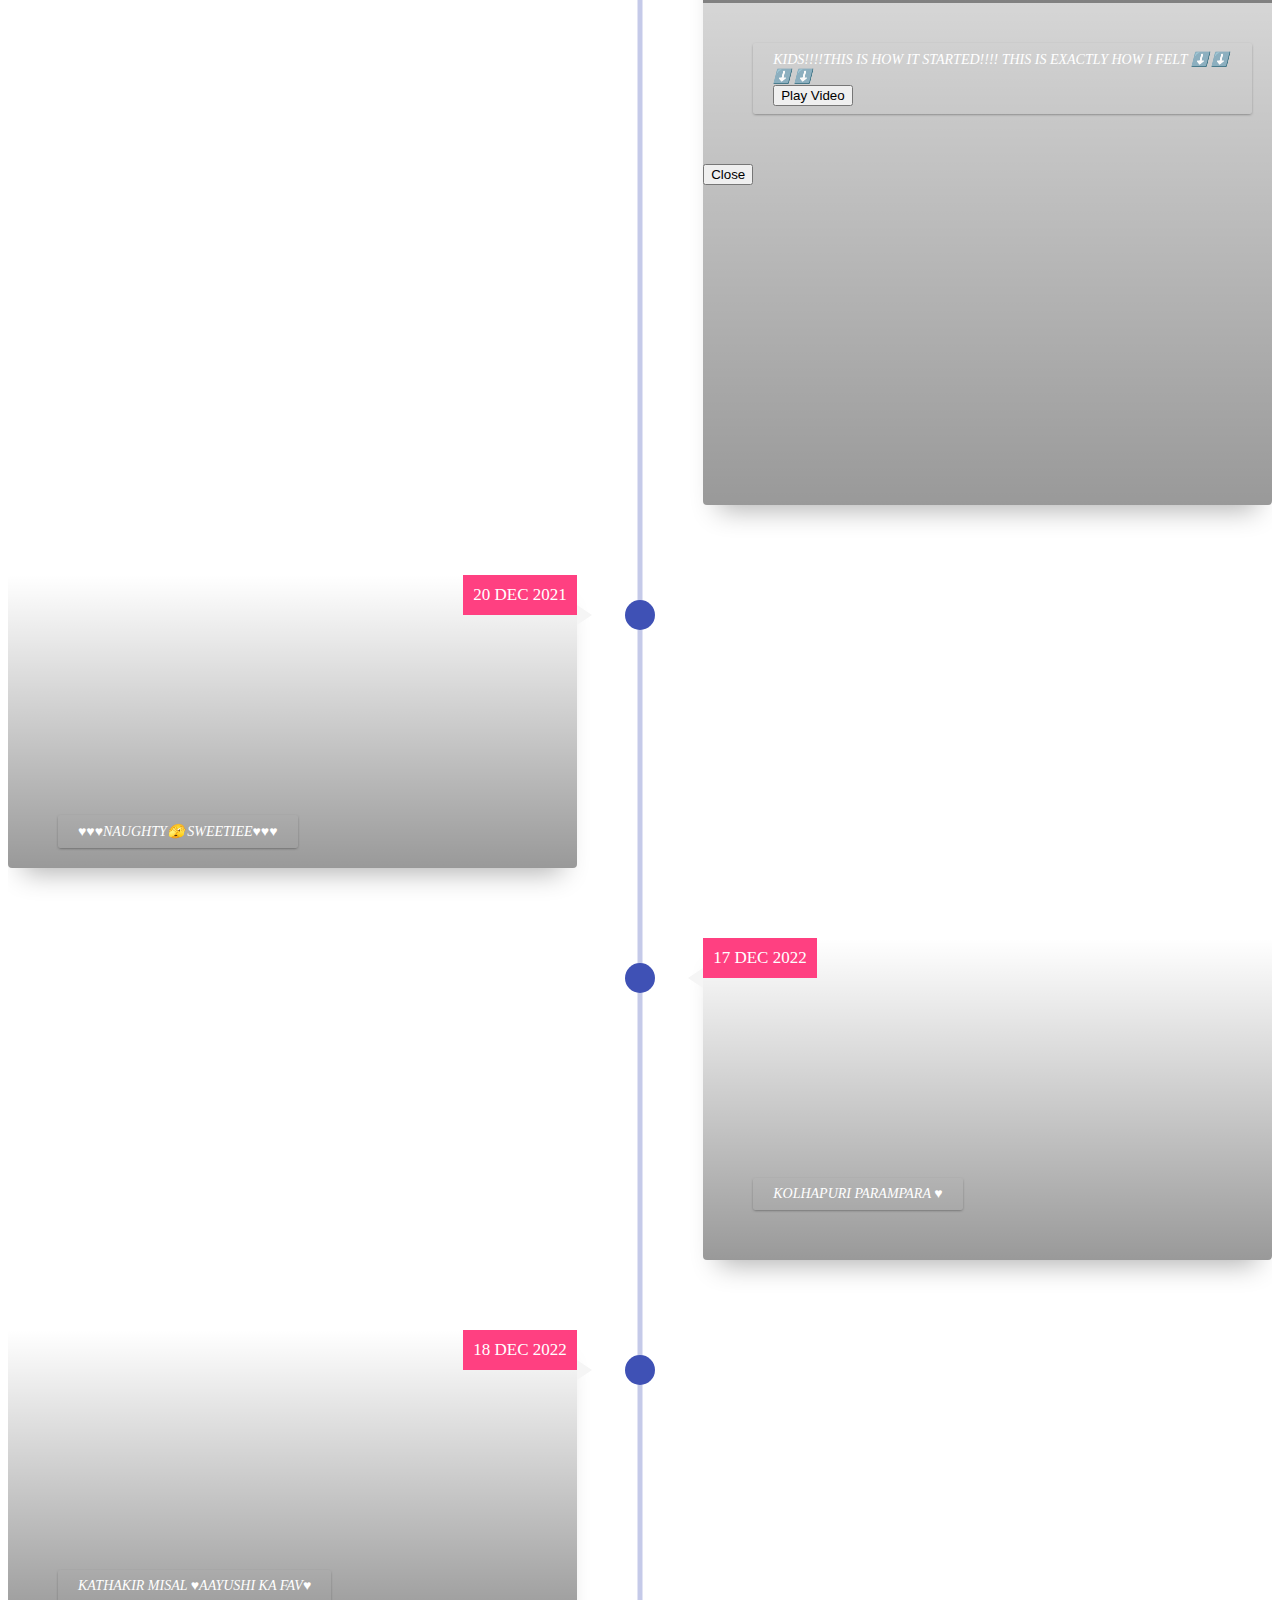
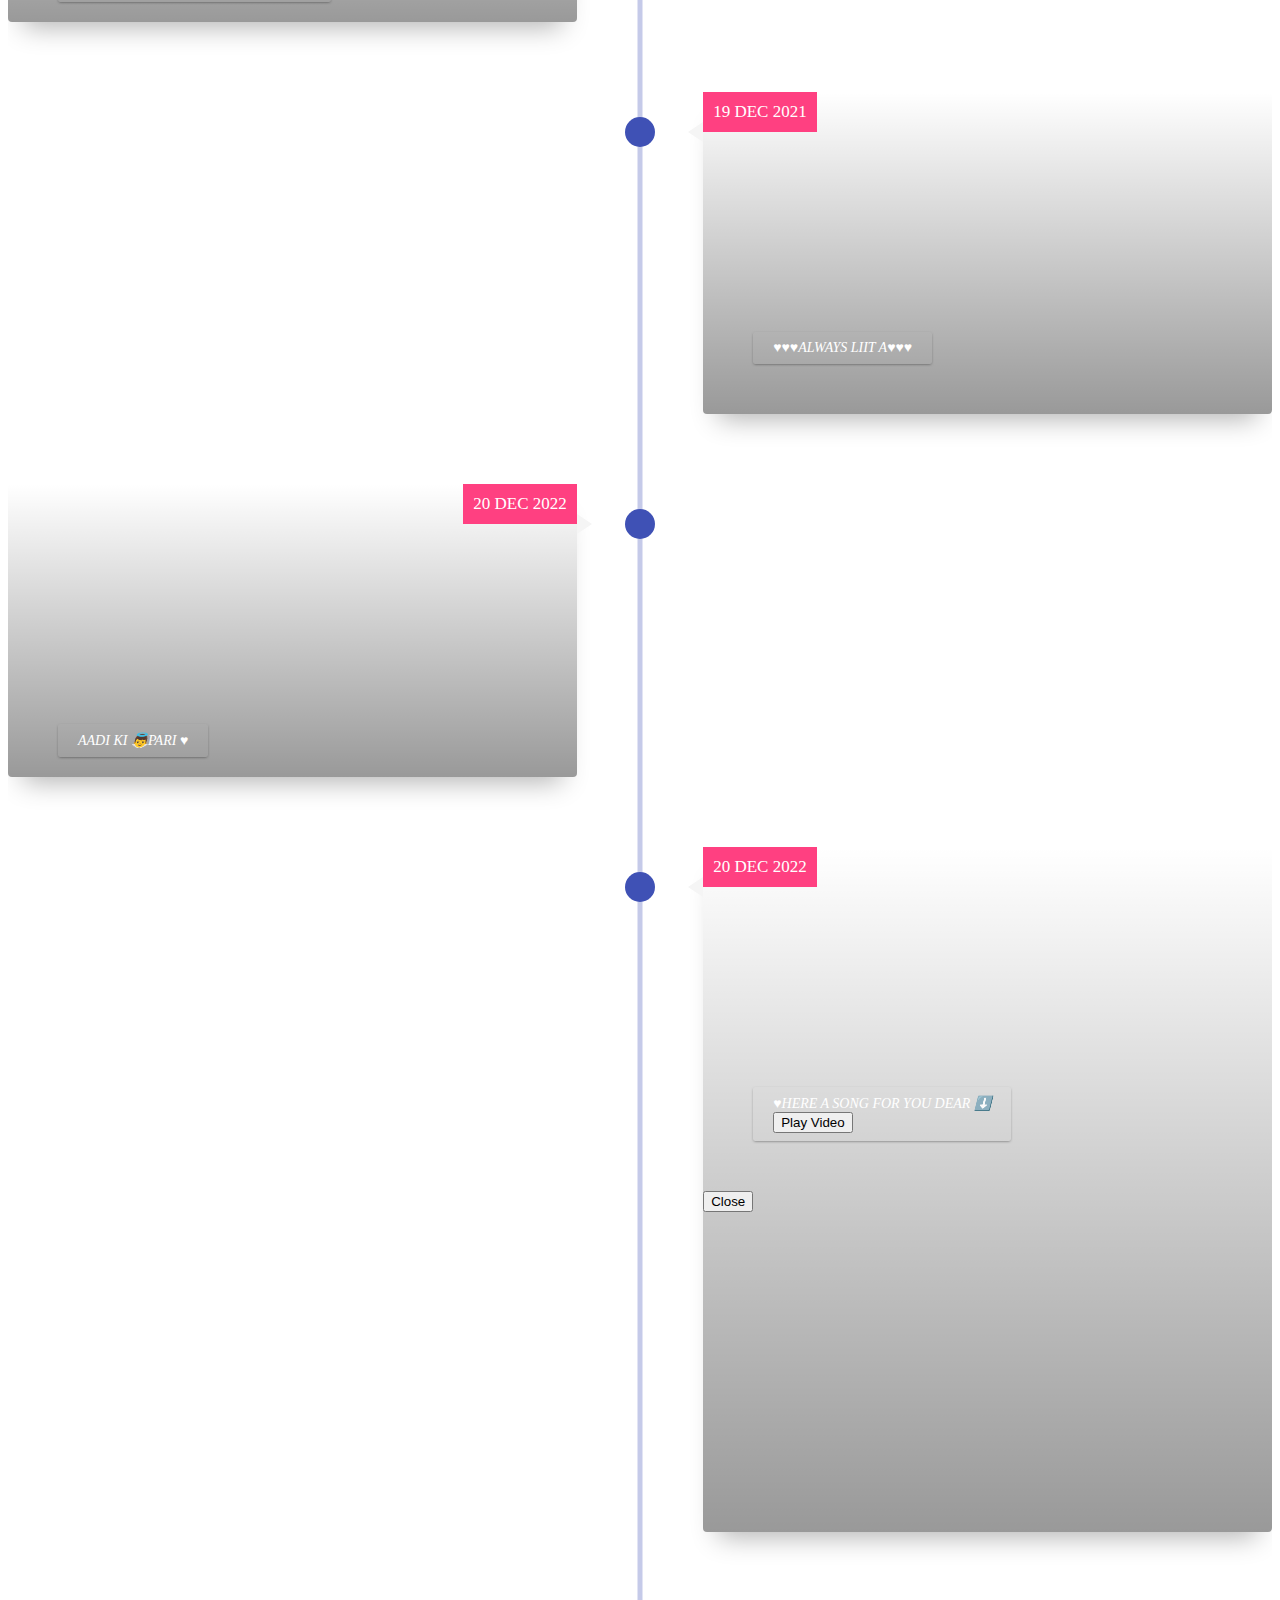
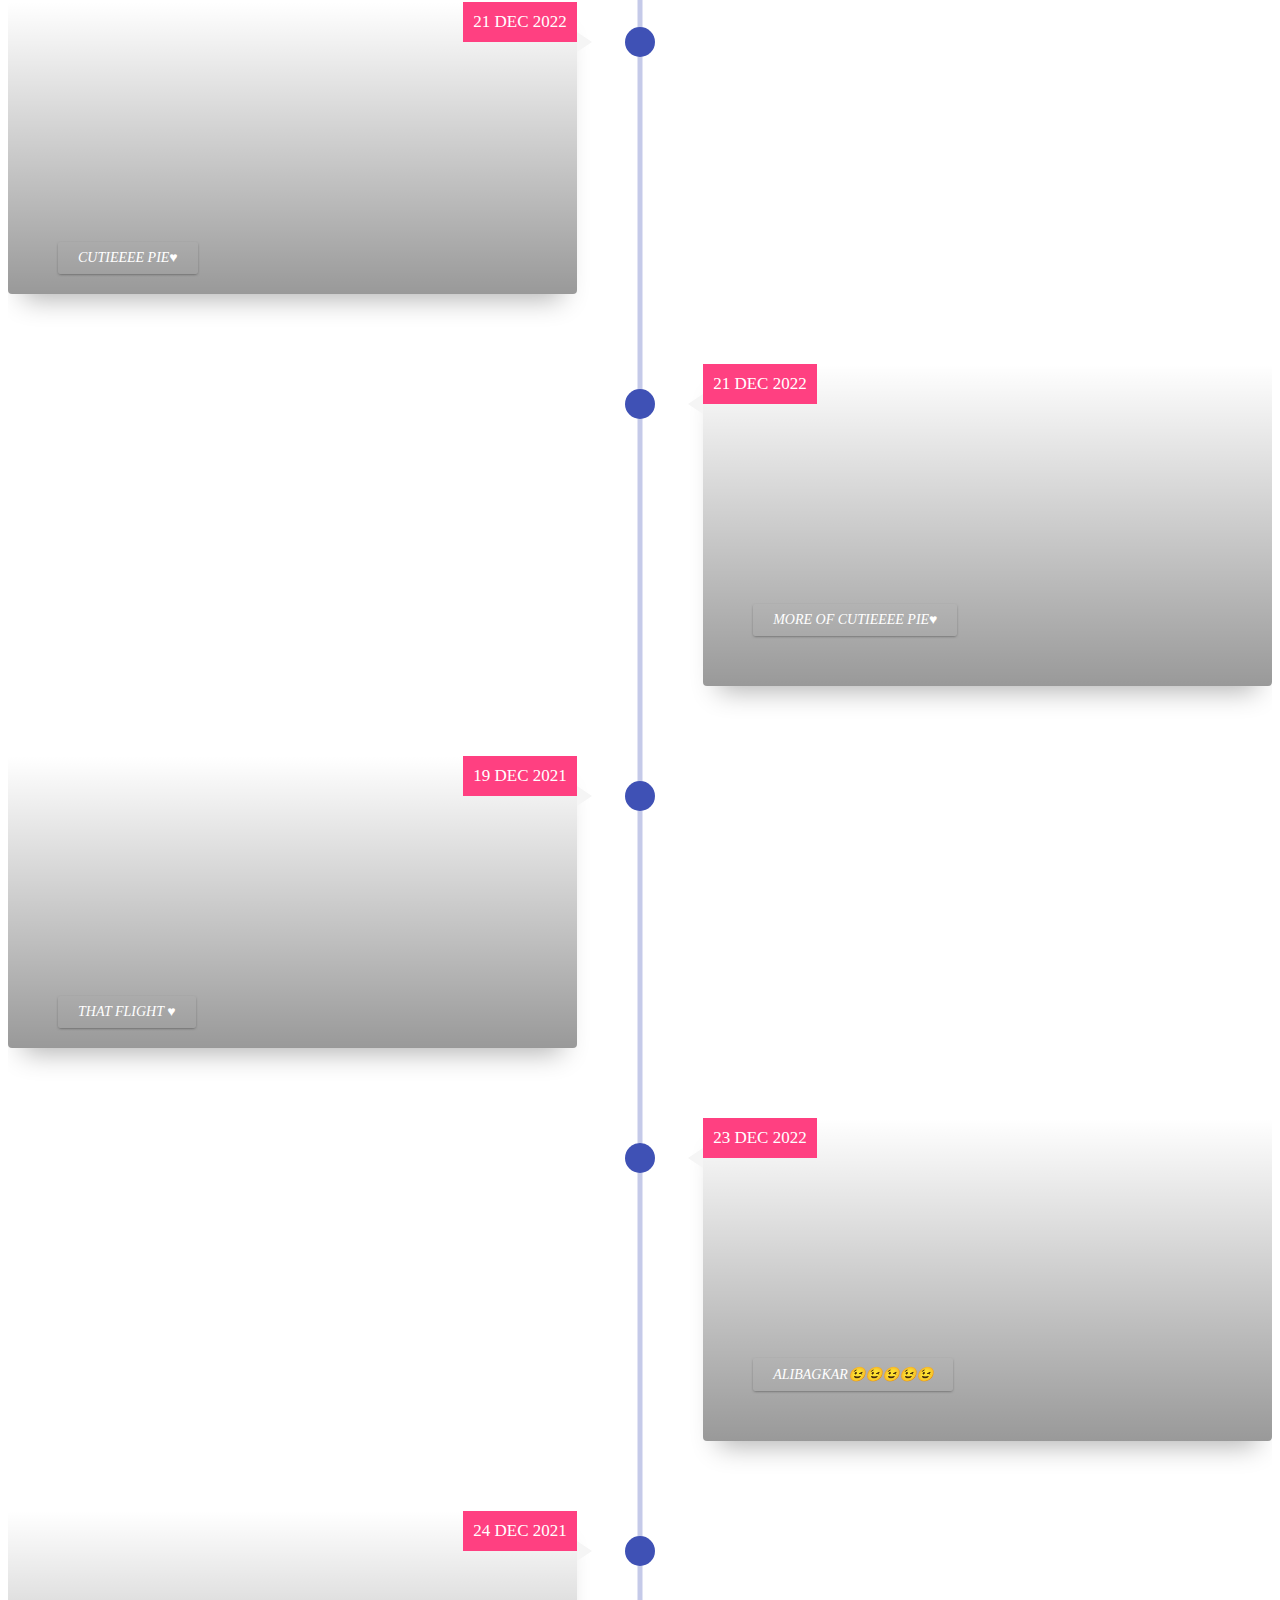
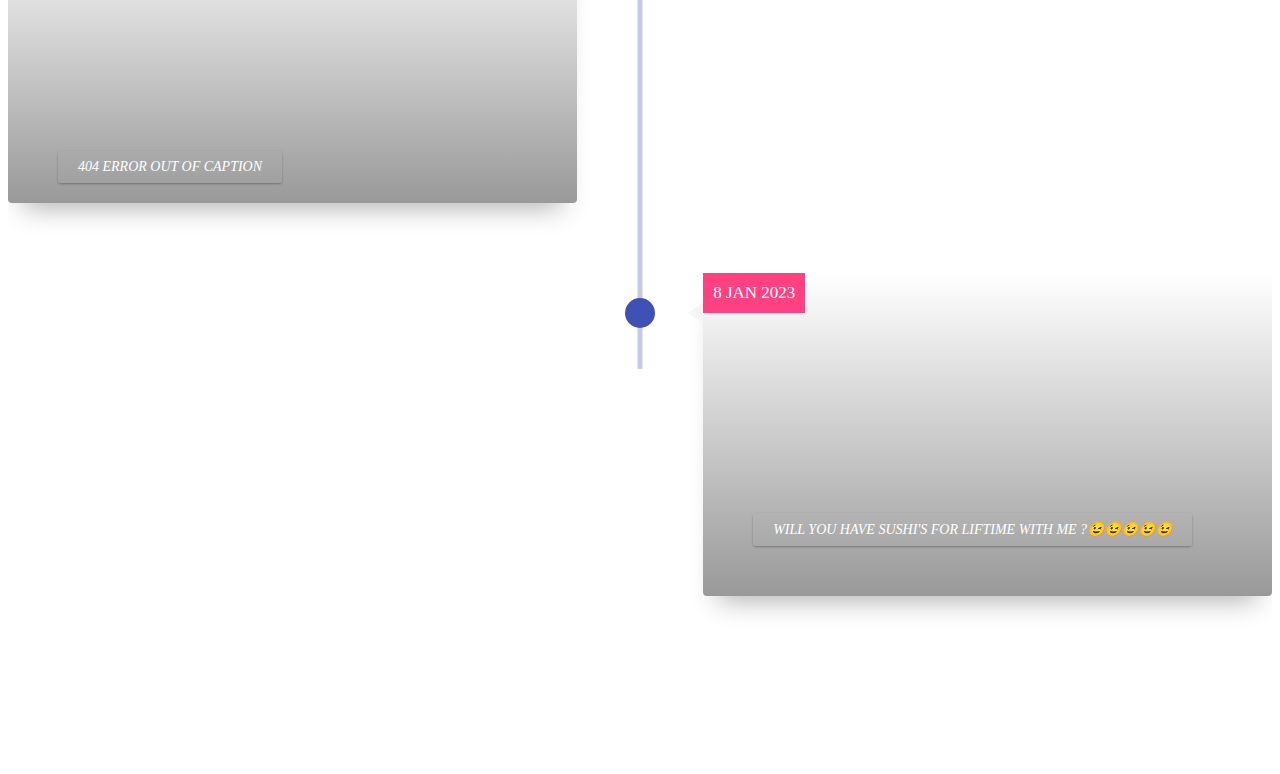
==== commit efe22279: "content video 2 issues" ====
--- a/home.html
+++ b/home.html
@@ -102,67 +102,162 @@
             <div class="timeline-content timeline-card js--fadeInRight">
               <div class="timeline-img-header"></div>
               <div class="date">2 OCT 2021</div>
-              <p><a>KIDS!!!!This is how it started!!!! <br> <button onclick="showVideo()">Play Video</button></a></p>
-              <div id="video-overlay"></div>
-              <div id="video-container">
-                <iframe width="560" height="315" src="https://www.youtube.com/embed/1k_XRI3-j1w?start=36" title="YouTube video player" frameborder="0" allow="accelerometer; autoplay; clipboard-write; encrypted-media; gyroscope; picture-in-picture; web-share" allowfullscreen autoplay="0"></iframe>
+              <p><a>KIDS!!!!This is how it started!!!! This is exactly how I felt  ⬇️  ⬇️  ⬇️  ⬇️  <br> <button onclick="showVideo('1')">Play Video</button></a></p>
+              <div id="video-overlay-1"></div>
+              <div id="video-container-1">
+                <button class="close-button" onclick="hideVideo('1')">Close</button>
+                <iframe width="560" height="315" src="https://www.youtube.com/embed/1k_XRI3-j1w?start=36" title="YouTube video player" frameborder="0" allow="accelerometer; autoplay; clipboard-write; encrypted-media; gyroscope; picture-in-picture; web-share" allowfullscreen></iframe>
               </div>
             </div>
            </div> 
-      
-          <div class="timeline-item">
-      
-            <div class="timeline-img"></div>
-      
-            <div class="timeline-content timeline-card js--fadeInRight">
-              <div class="timeline-img-header">
-                <h2>Card Title</h2>
+
+           <div class="timeline-item item10">      
+            <div class="timeline-img"></div>      
+            <div class="timeline-content timeline-card js--fadeInLeft">
+              <div class="timeline-img-header"></div>
+              <div class="date">20 DEC 2021 </div>
+              <p><a>&hearts;&hearts;&hearts;Naughty🫣 Sweetiee&hearts;&hearts;&hearts;</a></p>
+            </div>
+           </div>  
+
+           <div class="timeline-item item11">      
+            <div class="timeline-img"></div>      
+            <div class="timeline-content timeline-card js--fadeInRight">
+              <div class="timeline-img-header"></div>
+              <div class="date">17 DEC 2022 </div>
+              <p><a>Kolhapuri parampara &hearts;</a></p>
+            </div>
+           </div>  
+
+           <div class="timeline-item item12">      
+            <div class="timeline-img"></div>      
+            <div class="timeline-content timeline-card js--fadeInRight">
+              <div class="timeline-img-header"></div>
+              <div class="date">18 DEC 2022 </div>
+              <p><a>Kathakir Misal &hearts;Aayushi ka fav&hearts;</a></p>
+            </div>
+           </div> 
+
+           <div class="timeline-item item13">      
+            <div class="timeline-img"></div>      
+            <div class="timeline-content timeline-card js--fadeInLeft">
+              <div class="timeline-img-header"></div>
+              <div class="date">19 DEC 2021 </div>
+              <p><a>&hearts;&hearts;&hearts;Always LIIT a&hearts;&hearts;&hearts;</a></p>
+            </div>
+           </div> 
+
+           <div class="timeline-item item14">      
+            <div class="timeline-img"></div>      
+            <div class="timeline-content timeline-card js--fadeInRight">
+              <div class="timeline-img-header"></div>
+              <div class="date">20 DEC 2022 </div>
+              <p><a>Aadi ki 👼pari &hearts;</a></p>
+            </div>
+           </div> 
+
+           <div class="timeline-item item15">      
+            <div class="timeline-img"></div>      
+            <div class="timeline-content timeline-card js--fadeInLeft">
+              <div class="timeline-img-header"></div>
+              <div class="date">20 DEC 2022 </div>
+              <p><a>&hearts;Here a song for you Dear ⬇️ <br> <button onclick="showVideo('2')">Play Video</button></a></p>
+              <div id="video-overlay-2"></div>
+              <div id="video-container-2">
+                <button class="close-button" onclick="hideVideo('2')">Close</button>
+                <iframe width="560" height="315" src="https://www.youtube.com/embed/qoq8B8ThgEM?start=25" title="YouTube video player" frameborder="0" allow="accelerometer; autoplay; clipboard-write; encrypted-media; gyroscope; picture-in-picture; web-share" allowfullscreen></iframe>
               </div>
-              <div class="date">19 AUG 2016</div>
-              <p>Lorem ipsum dolor sit amet, consectetur adipisicing elit. Maxime ipsa ratione omnis alias cupiditate saepe atque totam aperiam sed nulla voluptatem recusandae dolor, nostrum excepturi amet in dolores. Alias, ullam.</p>
-              <a class="bnt-more" href="javascript:void(0)">More</a>
-            </div>
-          </div>  
-      
-          <div class="timeline-item">
-      
-            <div class="timeline-img"></div>
-            
-            <div class="timeline-content js--fadeInLeft">
-              <div class="date">1 SEP 2016</div>
-              <h2>Title</h2>
-              <p>Lorem ipsum dolor sit amet, consectetur adipisicing elit. Maxime ipsa ratione omnis alias cupiditate saepe atque totam aperiam sed nulla voluptatem recusandae dolor, nostrum excepturi amet in dolores. Alias, ullam.</p>
-              <a class="bnt-more" href="javascript:void(0)">More</a>
-            </div>
-          </div>  
-
-          <script>function showVideo() {
-            // Show the video overlay and container
-            var overlay = document.getElementById("video-overlay");
-            var container = document.getElementById("video-container");
-            overlay.style.display = "block";
-            container.style.display = "block";
-          
-            // Pause any existing YouTube videos
-            var player = document.getElementById("video-player");
-            player.contentWindow.postMessage('{"event":"command","func":"pauseVideo","args":""}', '*');
-          }
-          
-          function hideVideo() {
-            // Hide the video overlay and container
-            var overlay = document.getElementById("video-overlay");
-            var container = document.getElementById("video-container");
-            overlay.style.display = "none";
-            container.style.display = "none";
-          }
-          
-          // Hide the video when the user clicks outside the video container or on the close button
-          var overlay = document.getElementById("video-overlay");
-          overlay.onclick = hideVideo;
-          
-          var closeButton = document.createElement("button");
-          closeButton.innerHTML = "Close";
-          closeButton.onclick = hideVideo;
-          document.getElementById("video-container").appendChild(closeButton);</script>
+            </div>
+           </div> 
+
+           <div class="timeline-item item16">      
+            <div class="timeline-img"></div>      
+            <div class="timeline-content timeline-card js--fadeInRight">
+              <div class="timeline-img-header"></div>
+              <div class="date">21 DEC 2022 </div>
+              <p><a>Cutieeee Pie&hearts;</a></p>
+            </div>
+           </div> 
+
+           <div class="timeline-item item17">      
+            <div class="timeline-img"></div>      
+            <div class="timeline-content timeline-card js--fadeInRight">
+              <div class="timeline-img-header"></div>
+              <div class="date">21 DEC 2022 </div>
+              <p><a>More of Cutieeee Pie&hearts;</a></p>
+            </div>
+           </div> 
+
+           <div class="timeline-item item18">      
+            <div class="timeline-img"></div>      
+            <div class="timeline-content timeline-card js--fadeInLeft">
+              <div class="timeline-img-header"></div>
+              <div class="date">19 DEC 2021 </div>
+              <p><a>That Flight &hearts;</a></p>
+            </div>
+           </div> 
+
+           <div class="timeline-item item19">      
+            <div class="timeline-img"></div>      
+            <div class="timeline-content timeline-card js--fadeInRight">
+              <div class="timeline-img-header"></div>
+              <div class="date">23 DEC 2022 </div>
+              <p><a>Alibagkar😉😉😉😉😉</a></p>
+            </div>
+           </div> 
+
+
+           <div class="timeline-item item20">      
+            <div class="timeline-img"></div>      
+            <div class="timeline-content timeline-card js--fadeInLeft">
+              <div class="timeline-img-header"></div>
+              <div class="date">24 DEC 2021 </div>
+              <p><a>404 error Out of Caption </a></p>
+            </div>
+           </div> 
+
+           <div class="timeline-item item21">      
+            <div class="timeline-img"></div>      
+            <div class="timeline-content timeline-card js--fadeInRight">
+              <div class="timeline-img-header"></div>
+              <div class="date">8 JAN 2023 </div>
+              <p><a>Will you have Sushi's for liftime with me ?😉😉😉😉😉</a></p>
+            </div>
+           </div> 
+
+      
+
+           <script>
+            function showVideo(videoId) {
+              // Show the video overlay and container
+              var overlay = document.getElementById("video-overlay-" + videoId);
+              var container = document.getElementById("video-container-" + videoId);
+              overlay.style.display = "block";
+              container.style.display = "block";
+            
+              // Pause any existing YouTube videos
+              var player = container.querySelector("iframe");
+              player.contentWindow.postMessage('{"event":"command","func":"pauseVideo","args":""}', '*');
+            }
+            
+            function hideVideo(videoId) {
+              // Hide the video overlay and container
+              var overlay = document.getElementById("video-overlay-" + videoId);
+              var container = document.getElementById("video-container-" + videoId);
+              overlay.style.display = "none";
+              container.style.display = "none";
+            
+              // Pause the video
+              var video = container.querySelector("iframe");
+              video.contentWindow.postMessage('{"event":"command","func":"stopVideo","args":""}', '*');
+            }
+            
+            document.getElementById("video-overlay-1").addEventListener("click", function() {
+              hideVideo("1");
+            });
+            document.getElementById("video-overlay-2").addEventListener("click", function() {
+              hideVideo("2");
+            });
+            </script>
 </body>
 </html>--- a/css/home.css
+++ b/css/home.css
@@ -343,12 +343,21 @@
   
   @media screen and (max-width: 768px) {
       /* Video Overlay */
-  #video-overlay {
-    display: none;
-  }
-  #video-container {
-    display: none;
-  }
+/* Hide video overlay and container by default */
+#video-overlay,
+#video-container {
+  display: none;
+}
+
+/* Show video container when button is clicked */
+#video-container.show {
+  display: block;
+}
+
+/* Show video overlay when video container is displayed */
+#video-container.show + #video-overlay {
+  display: block;
+}
 
     .timeline::before {
       left: 50px;
@@ -376,7 +385,7 @@
       border-color: transparent #f5f5f5 transparent transparent;
     }
 
-      /* Video Container */
+      /* Video Container 
   #video-container {
     display: block;
     width: 90%;
@@ -388,5 +397,5 @@
   #video-container iframe {
     width: 100%;
     height: 100%;
-  }
+  } */
   }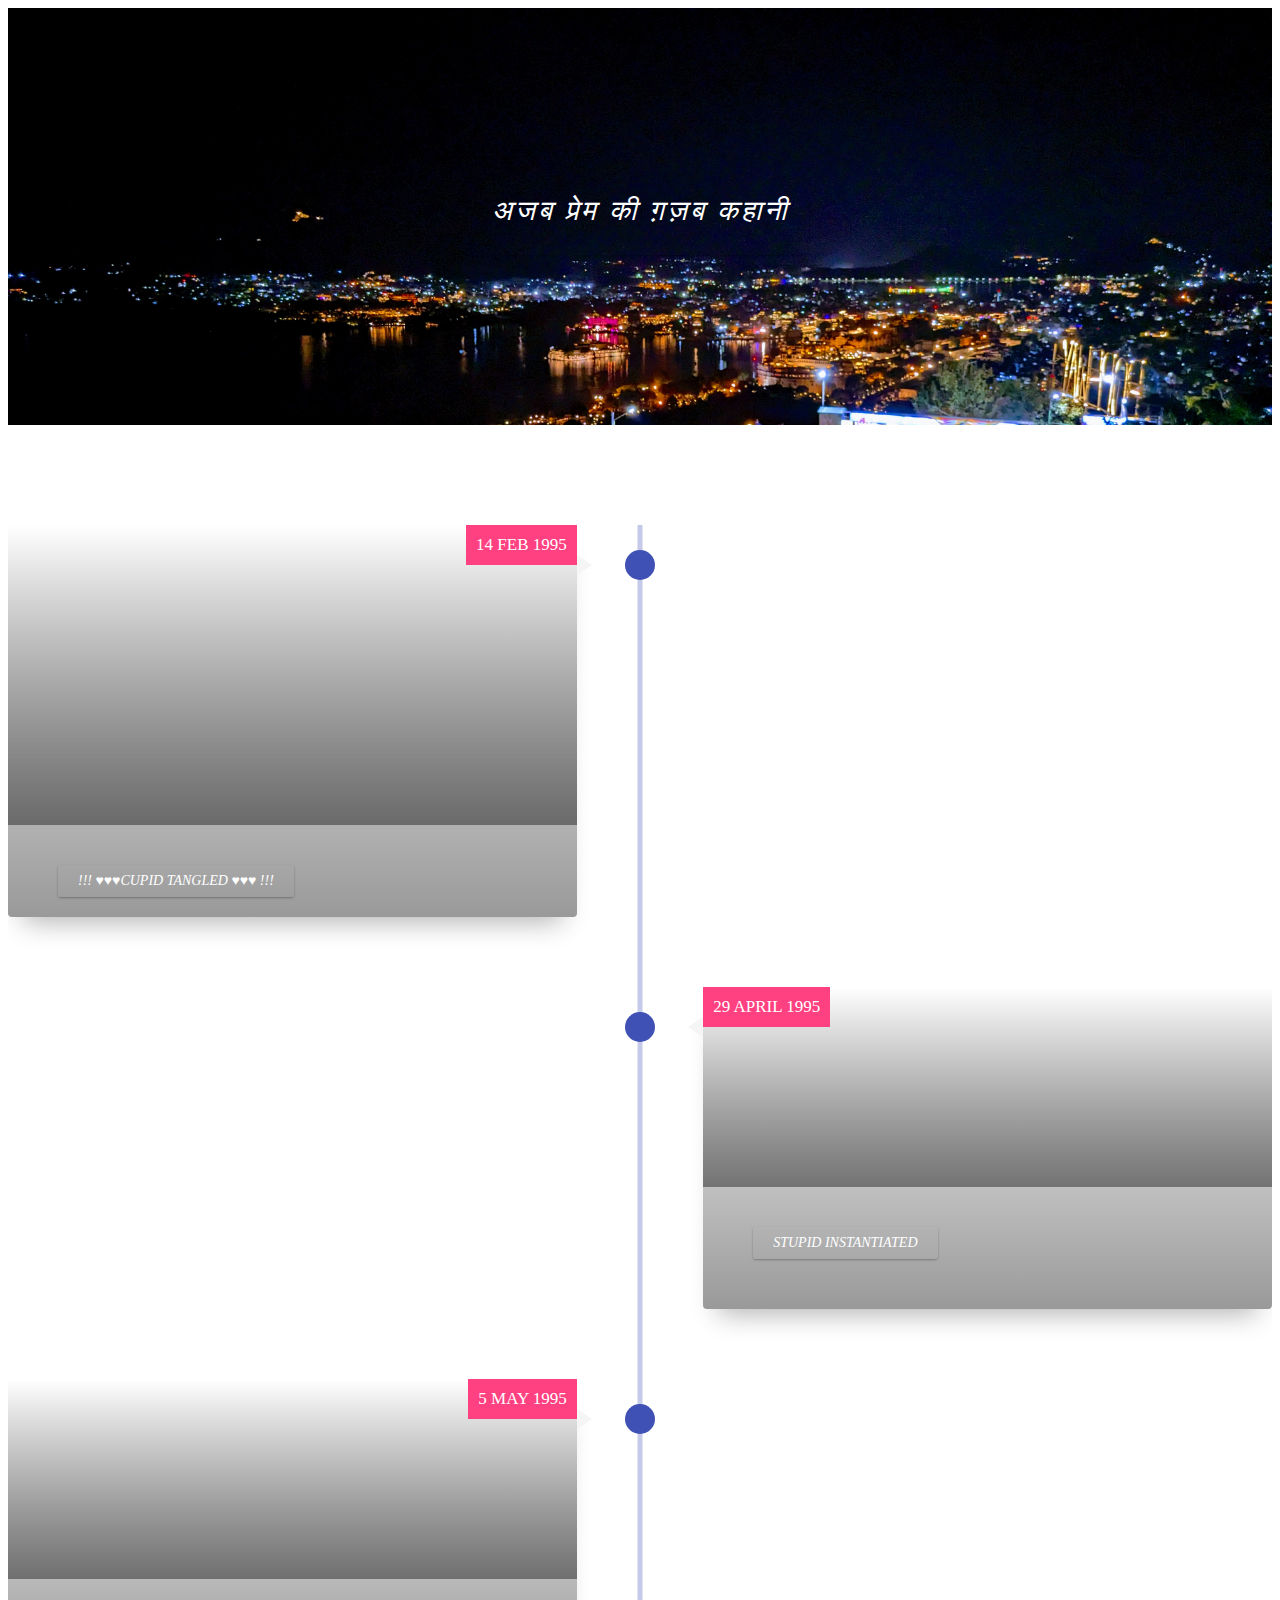
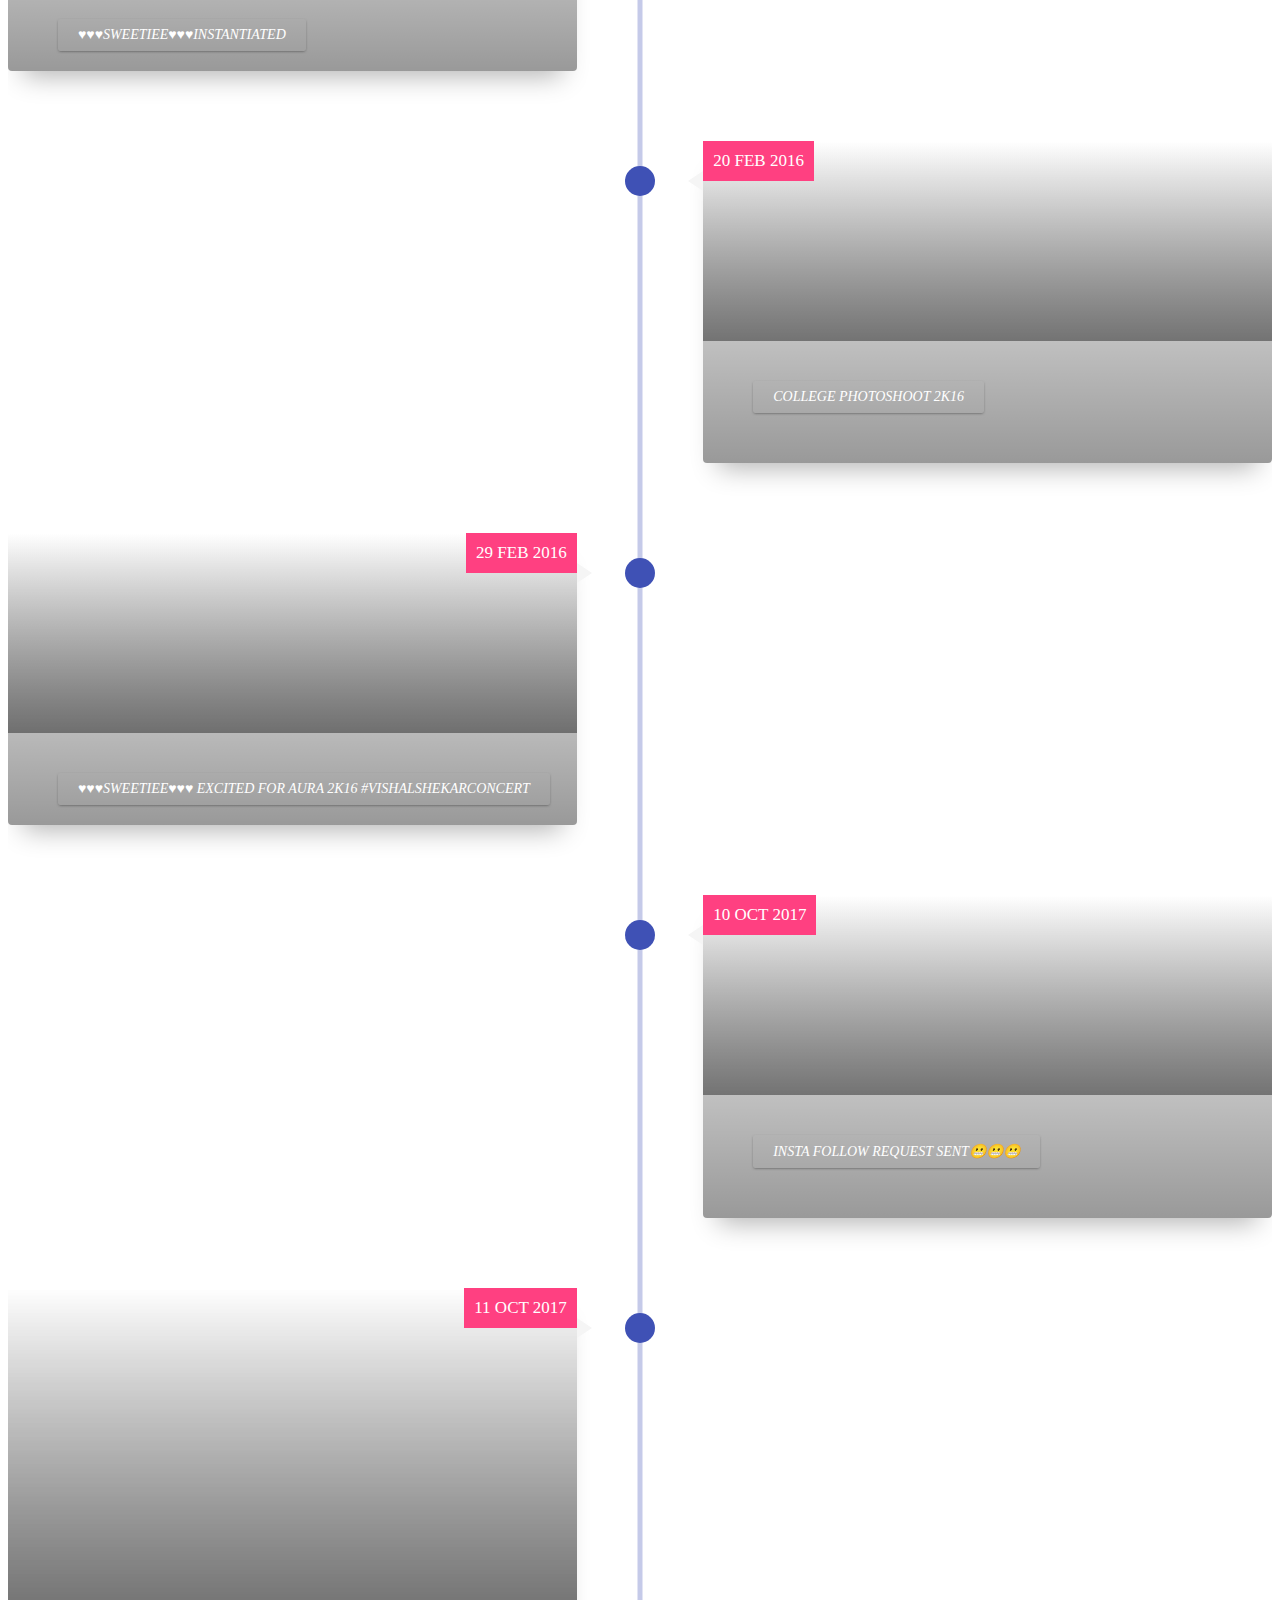
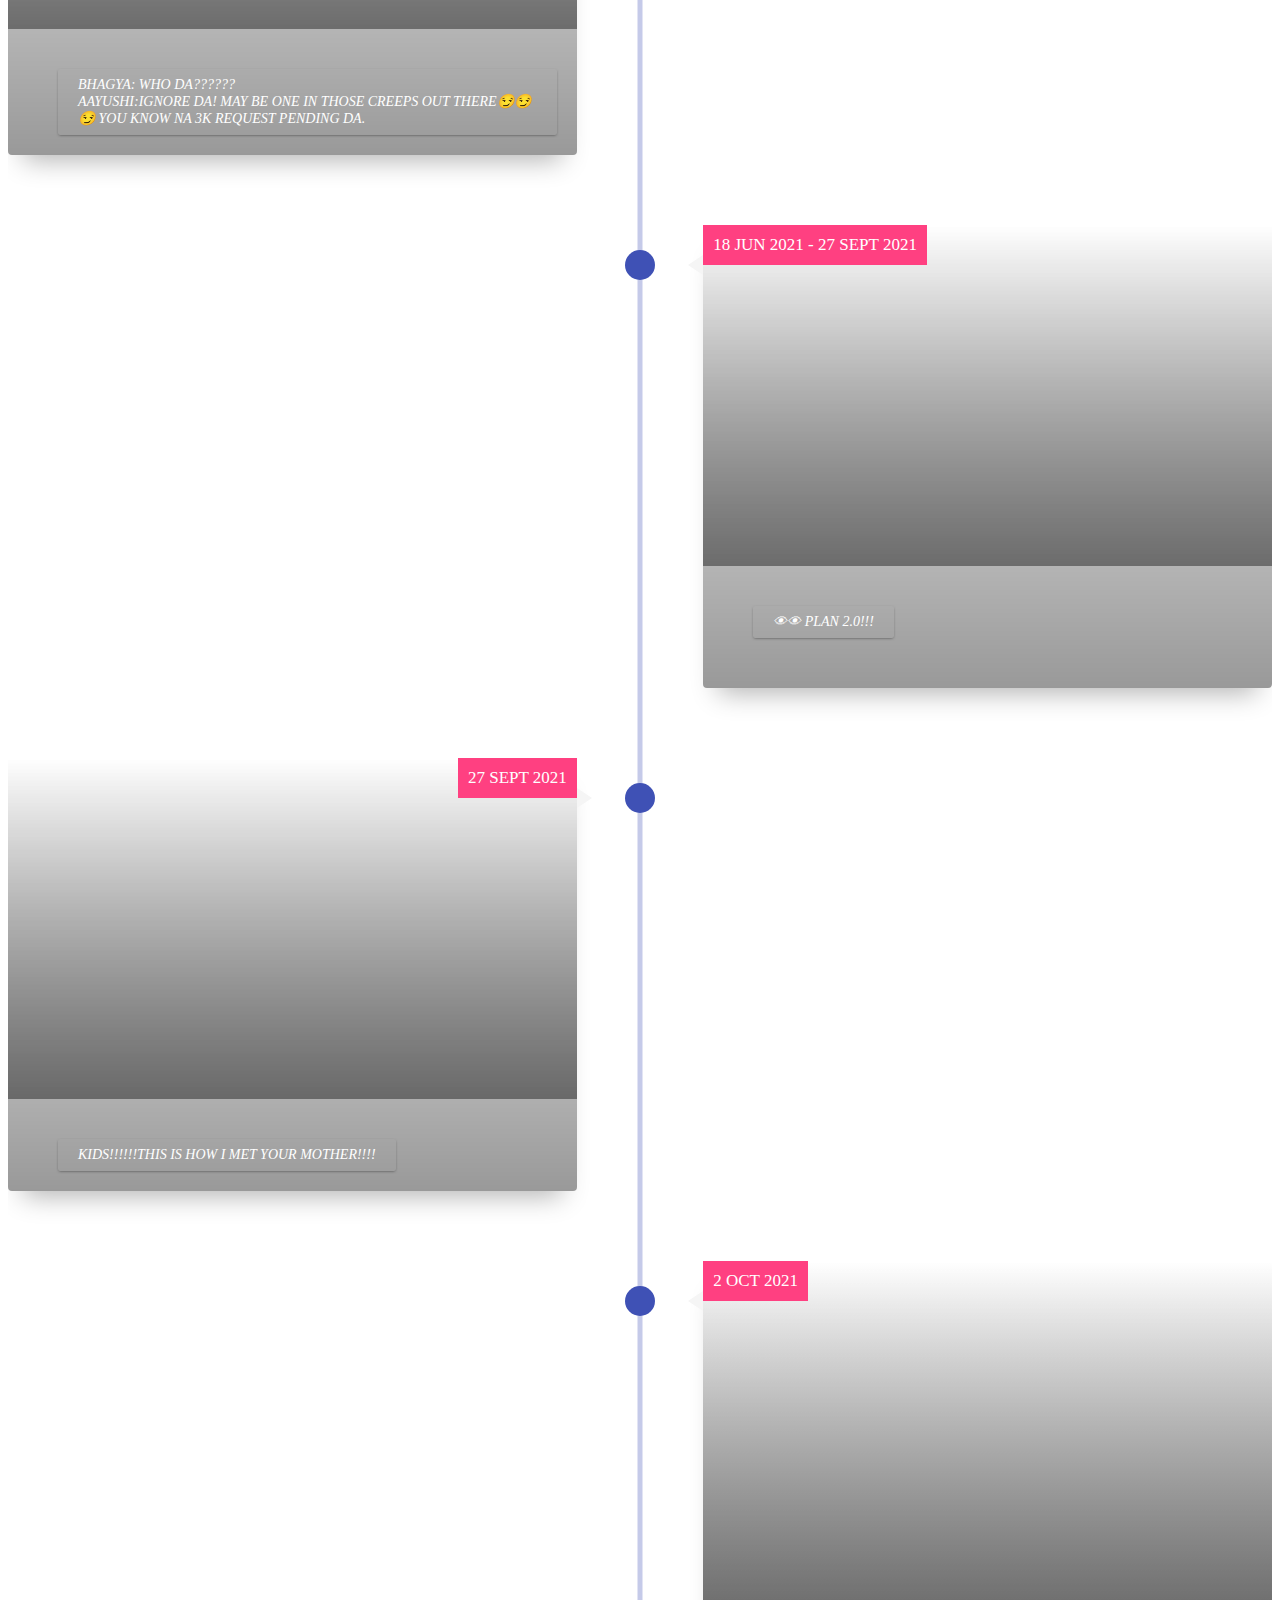
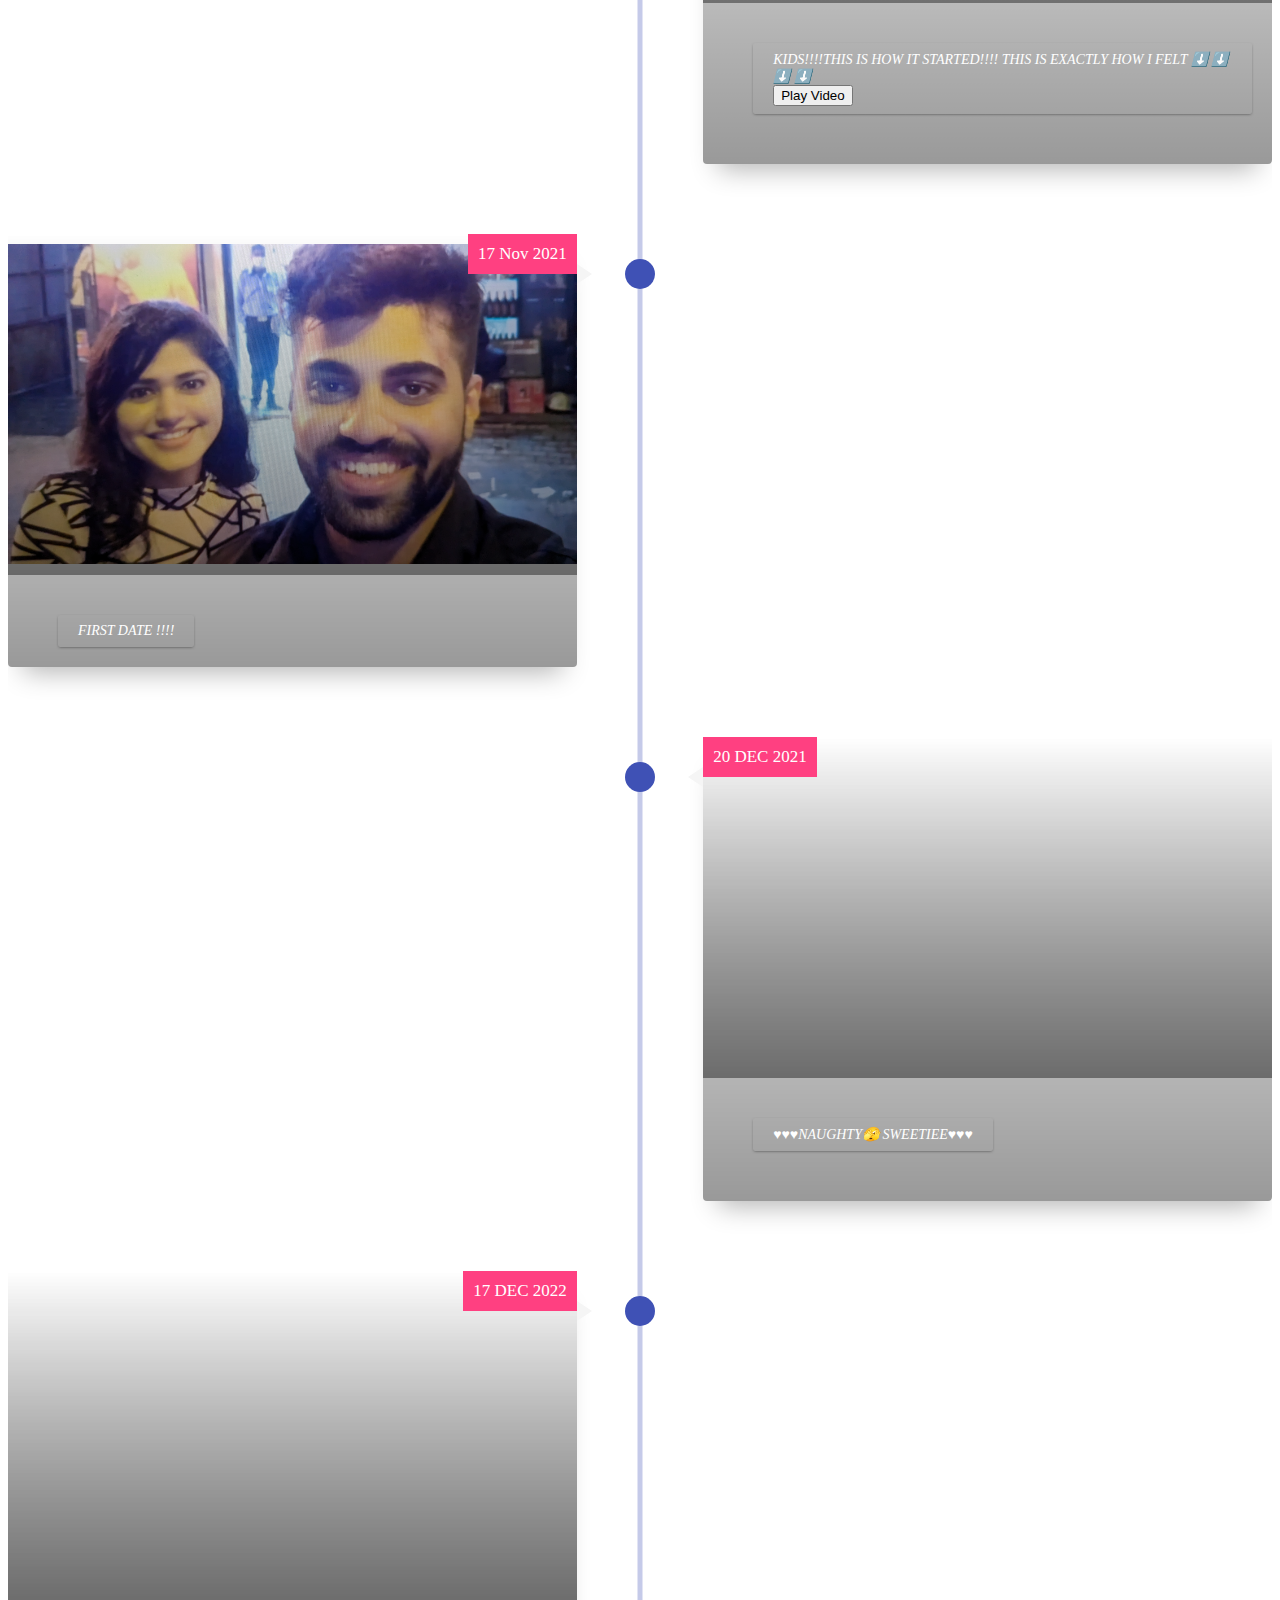
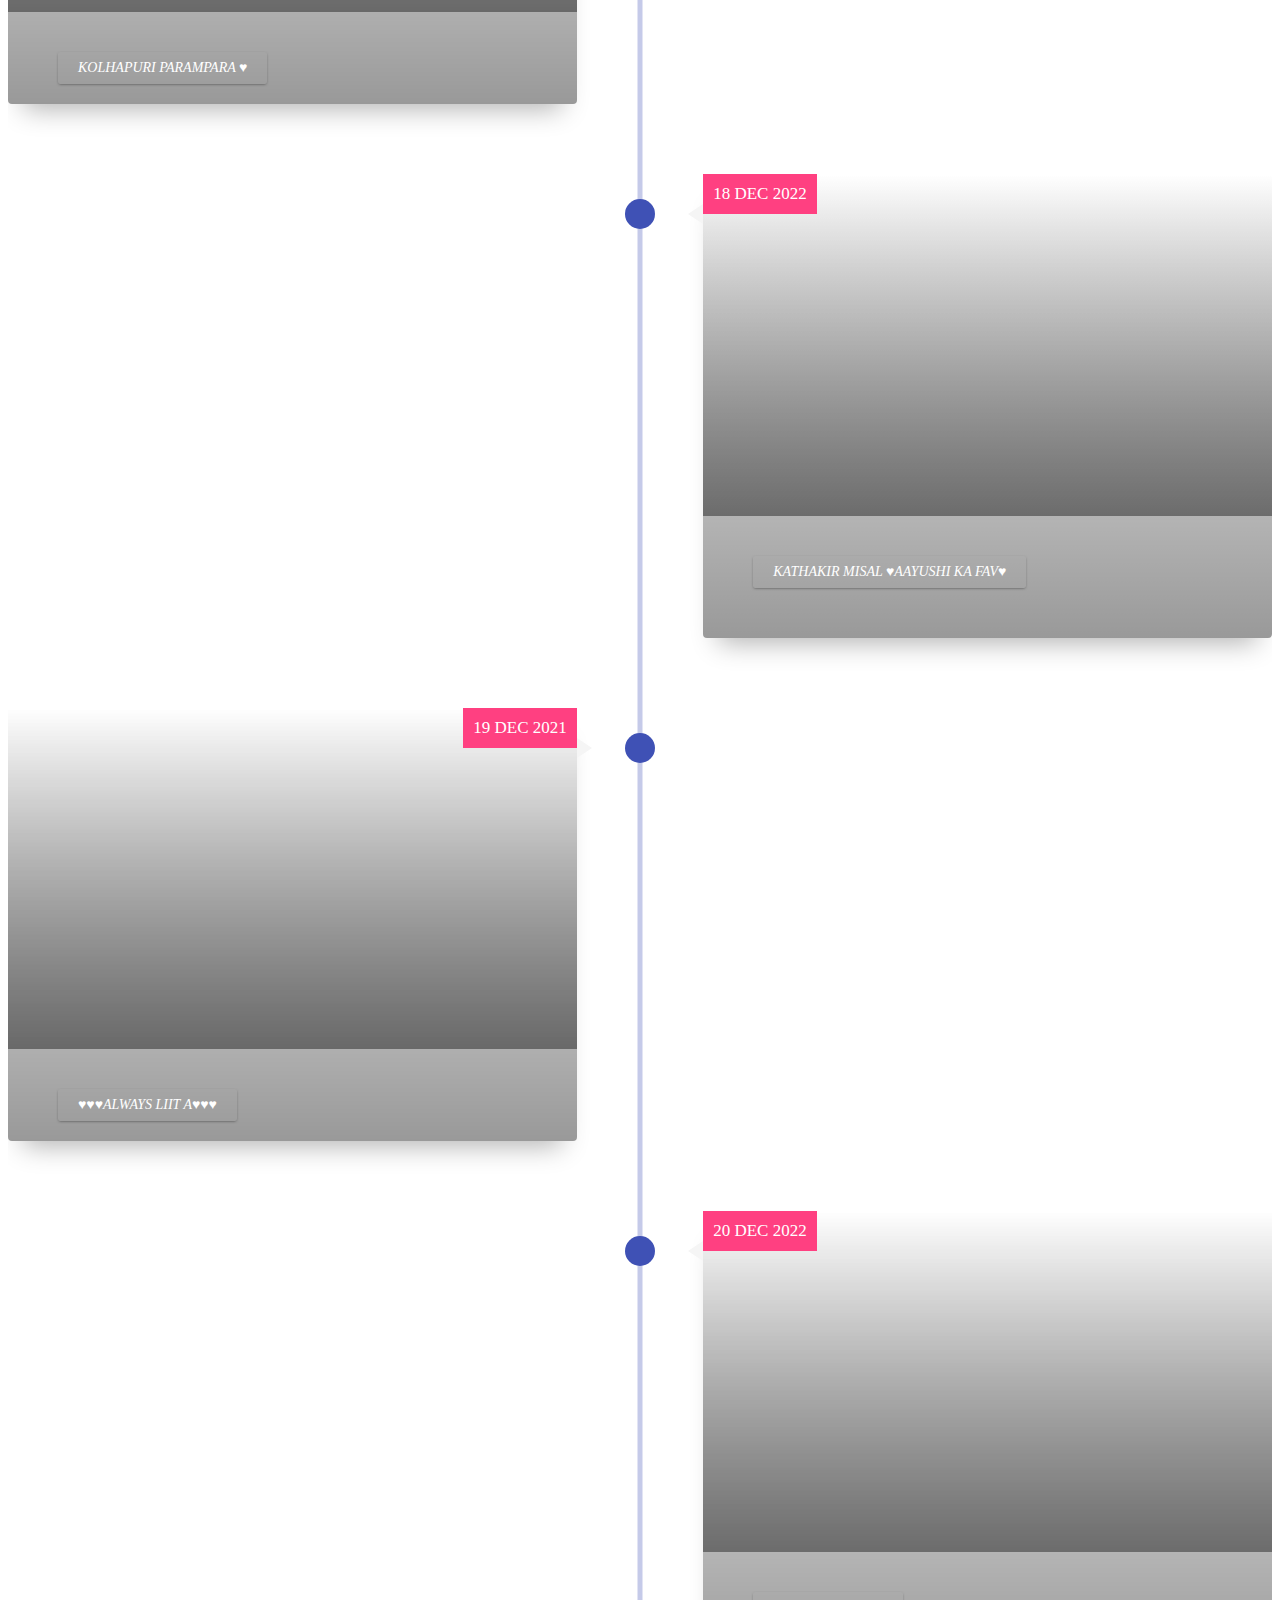
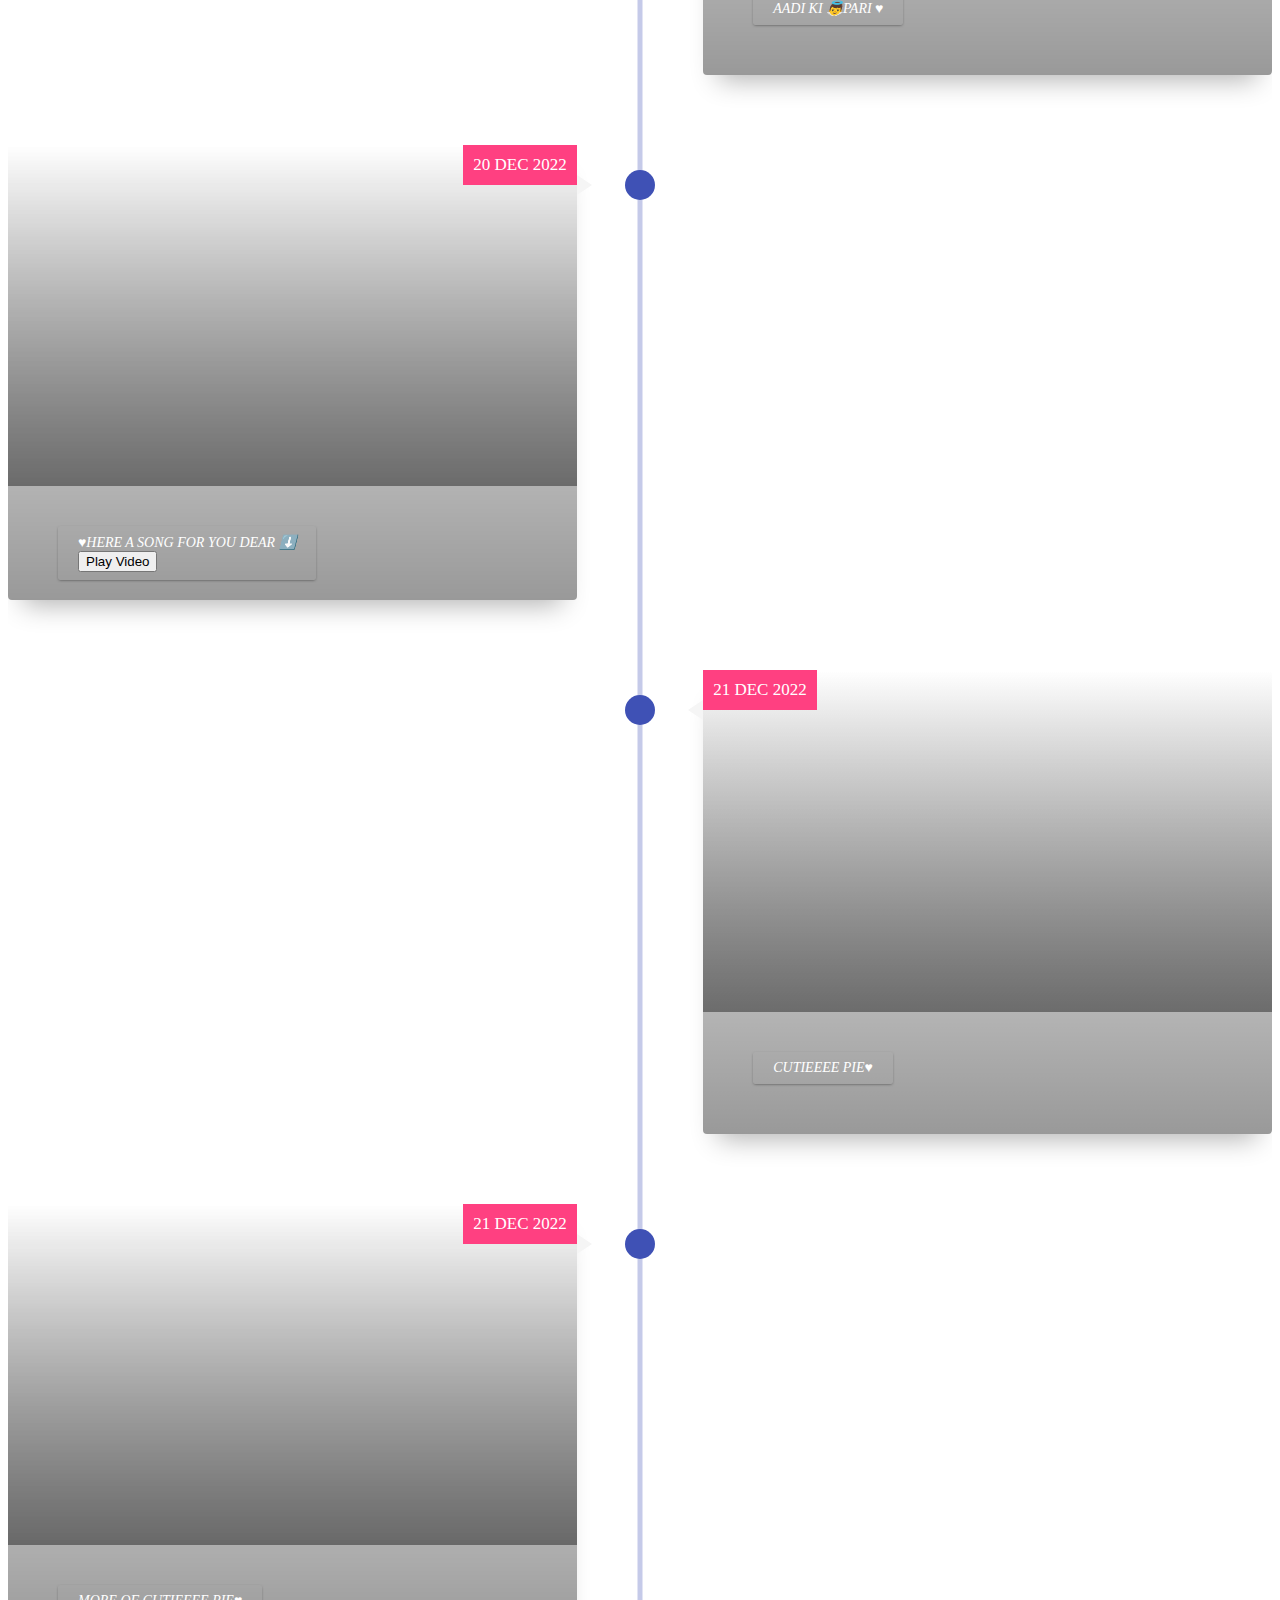
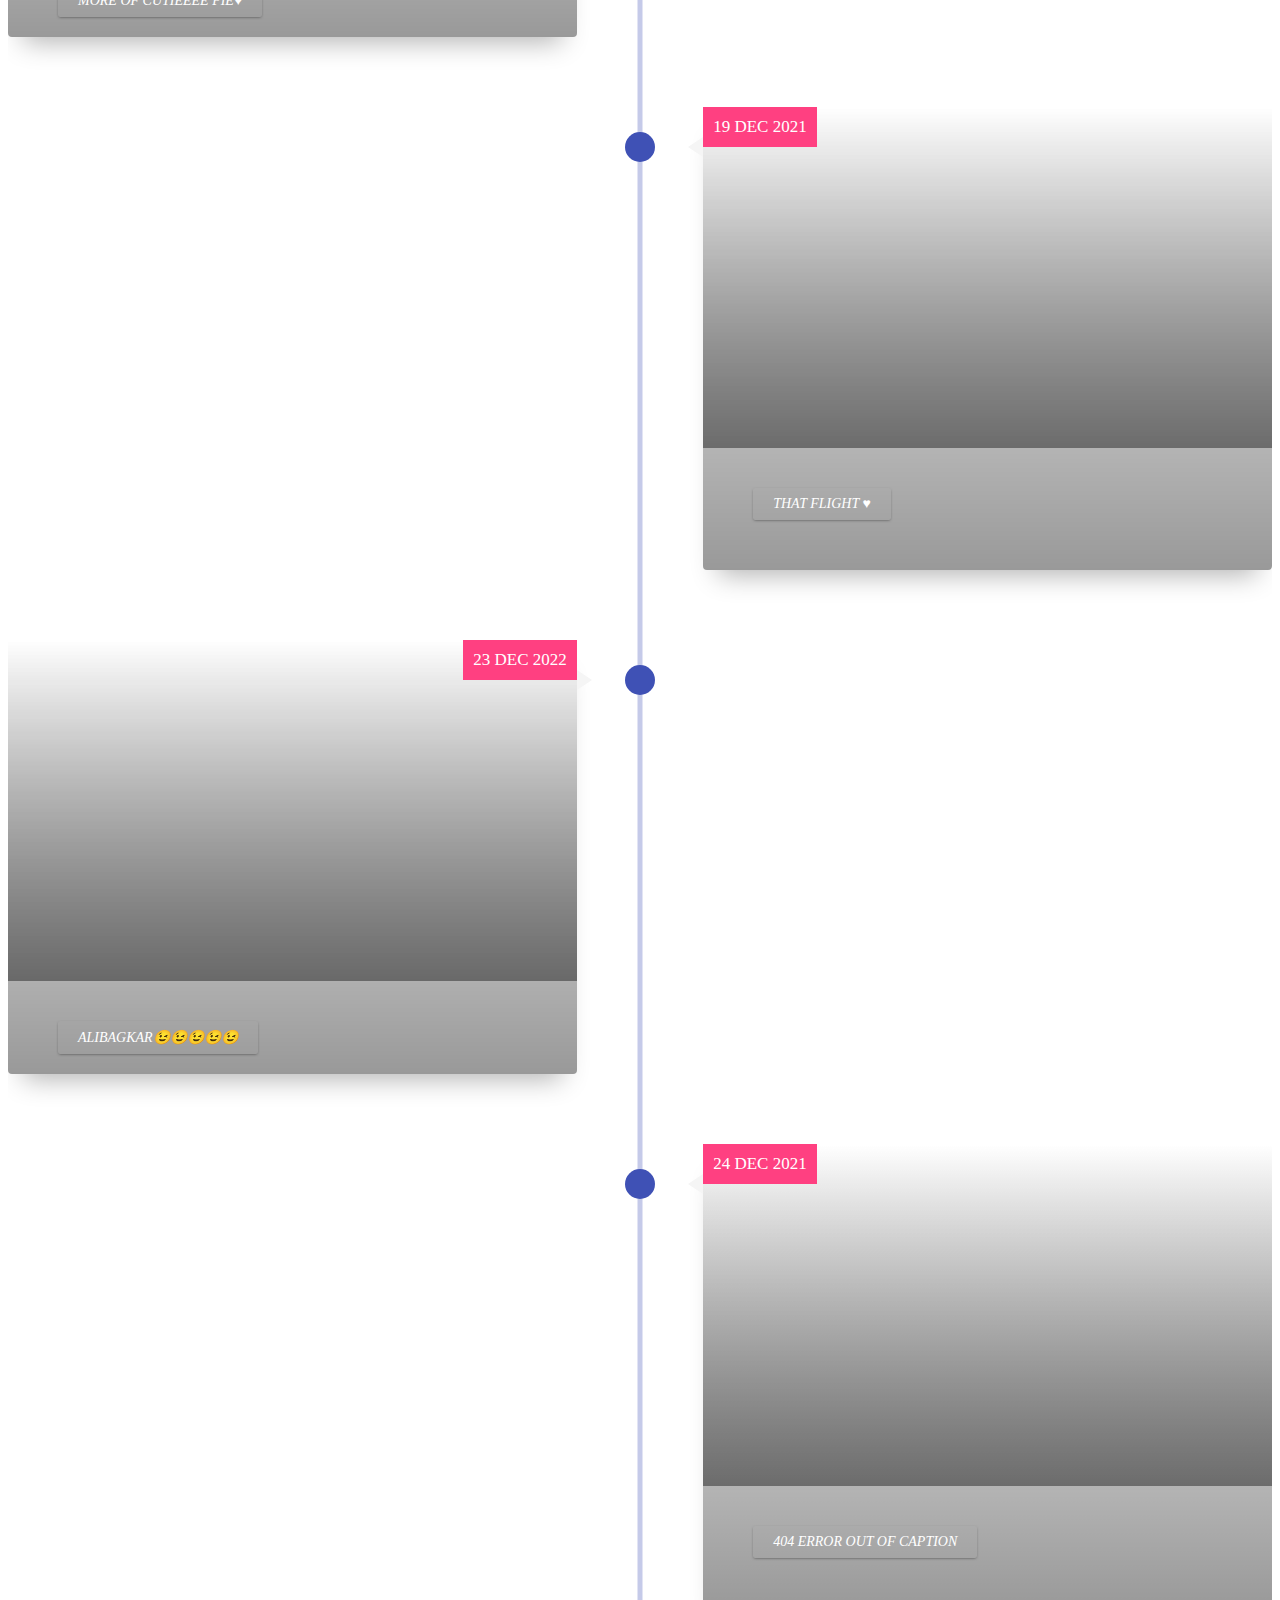
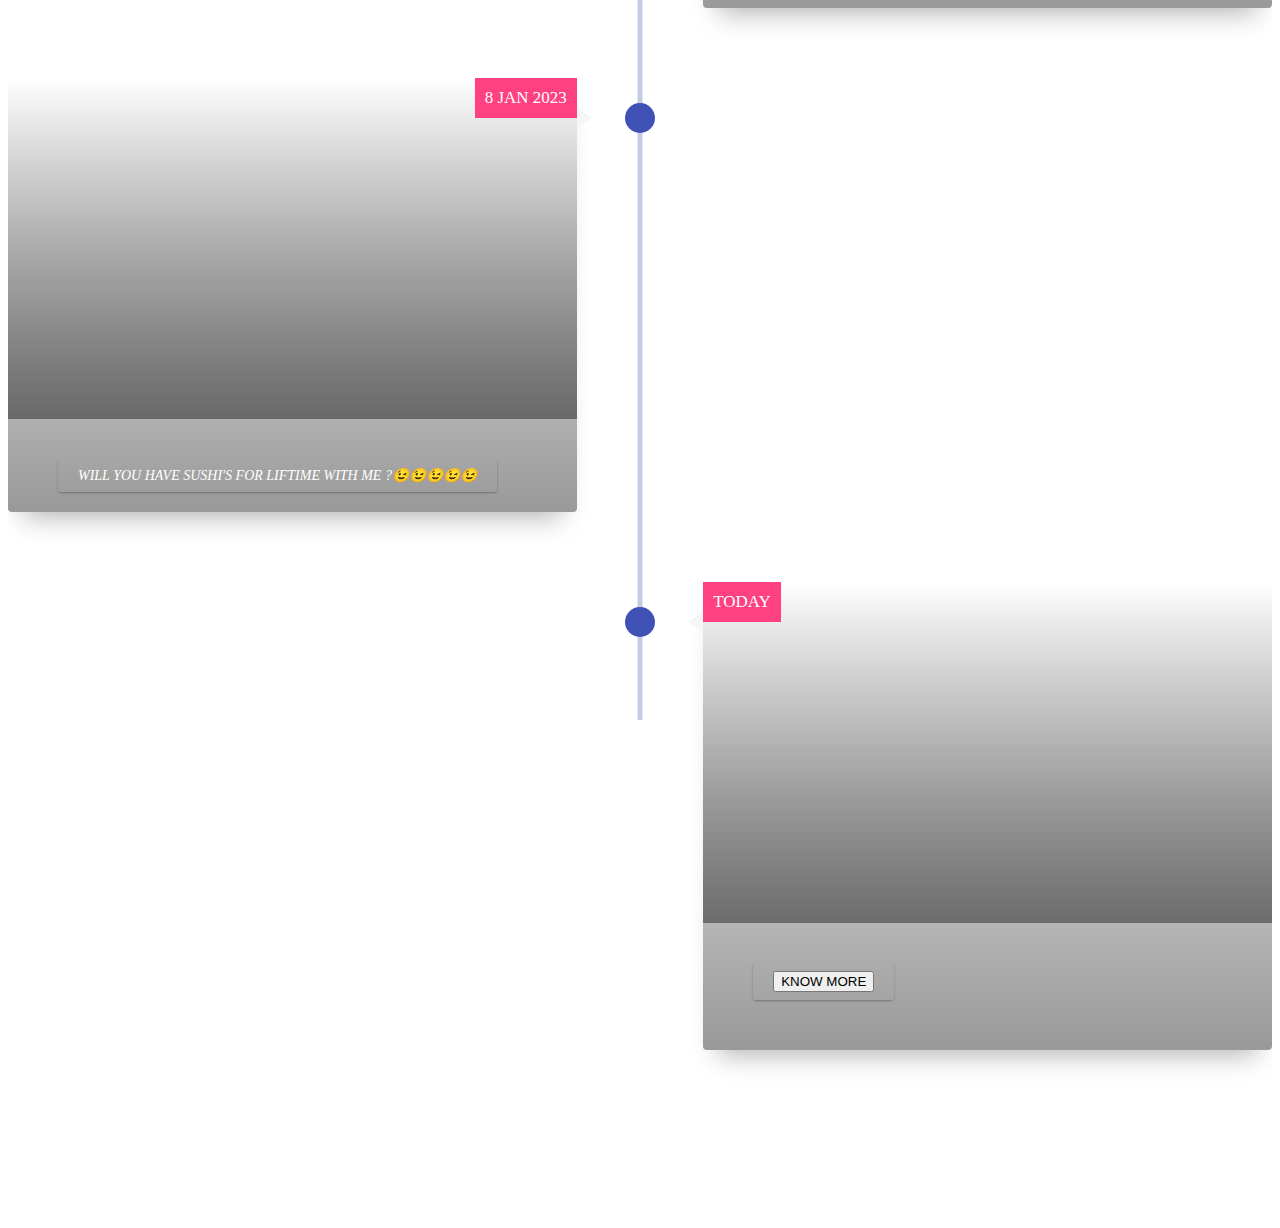
==== commit 1c02d248: "update" ====
--- a/home.html
+++ b/home.html
@@ -111,6 +111,15 @@
             </div>
            </div> 
 
+           <div class="timeline-item item23">      
+            <div class="timeline-img"></div>      
+            <div class="timeline-content timeline-card js--fadeInRight">
+              <div class="timeline-img-header"></div>
+              <div class="date">17 Nov 2021</div>
+              <p><a>First Date !!!!</a></p>
+            </div>
+           </div> 
+
            <div class="timeline-item item10">      
             <div class="timeline-img"></div>      
             <div class="timeline-content timeline-card js--fadeInLeft">
@@ -225,6 +234,15 @@
             </div>
            </div> 
 
+           <div class="timeline-item item22">      
+            <div class="timeline-img"></div>      
+            <div class="timeline-content timeline-card js--fadeInLeft">
+              <div class="timeline-img-header"></div>
+              <div class="date">TODAY</div>
+              <p><a><button type="button" class="submit-btn" onclick="Nextpage()">KNOW MORE</button></a></p>
+            </div>
+           </div> 
+
       
 
            <script>
@@ -258,6 +276,11 @@
             document.getElementById("video-overlay-2").addEventListener("click", function() {
               hideVideo("2");
             });
+
+
+            function Nextpage() {
+                window.location.href = "./today.html";
+            }
             </script>
 </body>
 </html>--- a/css/home.css
+++ b/css/home.css
@@ -42,28 +42,73 @@
     margin-top: -30px;
   }
 
-  #video-overlay {
+  #video-container-1 {
+    position: fixed;
+    top: 50%;
+    left: 50%;
+    transform: translate(-50%, -50%);
+    z-index: 9999;
     display: none;
+  }
+  
+  #video-container-1 iframe {
+    width: 100%;
+    height: 100%;
+  }
+  
+  #video-overlay-1 {
     position: fixed;
     top: 0;
     left: 0;
     width: 100%;
     height: 100%;
     background: rgba(0, 0, 0, 0.8);
-  }
-  
-  #video-container {
+    z-index: 9998;
     display: none;
+  }
+
+  #video-container-2 {
     position: fixed;
     top: 50%;
     left: 50%;
     transform: translate(-50%, -50%);
-  }
-  
-  #video-container iframe {
-    display: block;
-    margin: 0 auto;
-  }
+    z-index: 9999;
+    display: none;
+  }
+  
+  #video-container-2 iframe {
+    width: 100%;
+    height: 100%;
+  }
+  
+  #video-overlay-2 {
+    position: fixed;
+    top: 0;
+    left: 0;
+    width: 100%;
+    height: 100%;
+    background: rgba(0, 0, 0, 0.8);
+    z-index: 9998;
+    display: none;
+  }
+
+  .close-button {
+    position: absolute;
+    top: 10px;
+    right: 10px;
+    z-index: 999;
+    background-color: #fff;
+    border: none;
+    font-size: 16px;
+    padding: 8px 16px;
+    cursor: pointer;
+    box-shadow: 0 2px 4px rgba(0, 0, 0, 0.3);
+  }
+  
+  .close-button:hover {
+    background-color: #f2f2f2;
+  }
+
   
   .hide {
     display: none;
@@ -311,6 +356,245 @@
     }
 
 
+    .timeline-item.item10 
+    .timeline-img-header{
+        position: relative;
+        overflow: hidden;
+        width: 100%;
+        height: 0;
+        padding-bottom: 60%; /* change this value to adjust the aspect ratio of the image */
+        background: linear-gradient(rgba(0, 0, 0, 0), rgba(0, 0, 0, .4)), url('../img/item10.png');
+        background-size: contain;
+        transition: all 0.3s ease-out;
+      }
+    
+  .timeline-item.item10    .timeline-img-header:hover {
+      cursor: pointer;
+      transform: scale(1.1);
+    }
+
+    .timeline-item.item11
+    .timeline-img-header{
+        position: relative;
+        overflow: hidden;
+        width: 100%;
+        height: 0;
+        padding-bottom: 60%; /* change this value to adjust the aspect ratio of the image */
+        background: linear-gradient(rgba(0, 0, 0, 0), rgba(0, 0, 0, .4)), url('../img/item11.png');
+        background-size: contain;
+        transition: all 0.3s ease-out;
+      }
+    
+  .timeline-item.item11    .timeline-img-header:hover {
+      cursor: pointer;
+      transform: scale(1.1);
+    }
+
+    .timeline-item.item12
+    .timeline-img-header{
+        position: relative;
+        overflow: hidden;
+        width: 100%;
+        height: 0;
+        padding-bottom: 60%; /* change this value to adjust the aspect ratio of the image */
+        background: linear-gradient(rgba(0, 0, 0, 0), rgba(0, 0, 0, .4)), url('../img/item12.png')center no-repeat;
+        background-size: contain;
+        transition: all 0.3s ease-out;
+      }
+    
+  .timeline-item.item12    .timeline-img-header:hover {
+      cursor: pointer;
+      transform: scale(1.1);
+    }
+
+    .timeline-item.item13
+    .timeline-img-header{
+        position: relative;
+        overflow: hidden;
+        width: 100%;
+        height: 0;
+        padding-bottom: 60%; /* change this value to adjust the aspect ratio of the image */
+        background: linear-gradient(rgba(0, 0, 0, 0), rgba(0, 0, 0, .4)), url('../img/item13.png') center center no-repeat;
+        background-size: contain;
+        transition: all 0.3s ease-out;
+      }
+    
+  .timeline-item.item13    .timeline-img-header:hover {
+      cursor: pointer;
+      transform: scale(1.1);
+    }
+
+    .timeline-item.item14
+    .timeline-img-header{
+        position: relative;
+        overflow: hidden;
+        width: 100%;
+        height: 0;
+        padding-bottom: 60%; /* change this value to adjust the aspect ratio of the image */
+        background: linear-gradient(rgba(0, 0, 0, 0), rgba(0, 0, 0, .4)), url('../img/item14.png') center center no-repeat;
+        background-size: contain;
+        transition: all 0.3s ease-out;
+      }
+    
+  .timeline-item.item14    .timeline-img-header:hover {
+      cursor: pointer;
+      transform: scale(1.5);
+    }
+
+    .timeline-item.item15
+    .timeline-img-header{
+        position: relative;
+        overflow: hidden;
+        width: 100%;
+        height: 0;
+        padding-bottom: 60%; /* change this value to adjust the aspect ratio of the image */
+        background: linear-gradient(rgba(0, 0, 0, 0), rgba(0, 0, 0, .4)), url('../img/item15.jpg') center center no-repeat;
+        background-size: contain;
+        transition: all 0.3s ease-out;
+      }
+    
+  .timeline-item.item15    .timeline-img-header:hover {
+      cursor: pointer;
+      transform: scale(1.1);
+    }
+
+    .timeline-item.item16
+    .timeline-img-header{
+        position: relative;
+        overflow: hidden;
+        width: 100%;
+        height: 0;
+        padding-bottom: 60%; /* change this value to adjust the aspect ratio of the image */
+        background: linear-gradient(rgba(0, 0, 0, 0), rgba(0, 0, 0, .4)), url('../img/item16.jpg') center center no-repeat;
+        background-size: contain;
+        transition: all 0.3s ease-out;
+      }
+    
+  .timeline-item.item16    .timeline-img-header:hover {
+      cursor: pointer;
+      transform: scale(1.1);
+    }
+
+    .timeline-item.item17
+    .timeline-img-header{
+        position: relative;
+        overflow: hidden;
+        width: 100%;
+        height: 0;
+        padding-bottom: 60%; /* change this value to adjust the aspect ratio of the image */
+        background: linear-gradient(rgba(0, 0, 0, 0), rgba(0, 0, 0, .4)), url('../img/item17.jpg')center center no-repeat;
+        background-size: contain;
+        transition: all 0.3s ease-out;
+      }
+    
+  .timeline-item.item17    .timeline-img-header:hover {
+      cursor: pointer;
+      transform: scale(1.1);
+    }
+
+    .timeline-item.item18
+    .timeline-img-header{
+        position: relative;
+        overflow: hidden;
+        width: 100%;
+        height: 0;
+        padding-bottom: 60%; /* change this value to adjust the aspect ratio of the image */
+        background: linear-gradient(rgba(0, 0, 0, 0), rgba(0, 0, 0, .4)), url('../img/item18.jpg')center center no-repeat;
+        background-size: contain;
+        transition: all 0.3s ease-out;
+      }
+    
+  .timeline-item.item18    .timeline-img-header:hover {
+      cursor: pointer;
+      transform: scale(1.1);
+    }
+
+    .timeline-item.item19
+    .timeline-img-header{
+        position: relative;
+        overflow: hidden;
+        width: 100%;
+        height: 0;
+        padding-bottom: 60%; /* change this value to adjust the aspect ratio of the image */
+        background: linear-gradient(rgba(0, 0, 0, 0), rgba(0, 0, 0, .4)), url('../img/item19.jpg')center center no-repeat;
+        background-size: contain;
+        transition: all 0.3s ease-out;
+      }
+    
+  .timeline-item.item19    .timeline-img-header:hover {
+      cursor: pointer;
+      transform: scale(1.1);
+    }
+
+    .timeline-item.item20
+    .timeline-img-header{
+        position: relative;
+        overflow: hidden;
+        width: 100%;
+        height: 0;
+        padding-bottom: 60%; /* change this value to adjust the aspect ratio of the image */
+        background: linear-gradient(rgba(0, 0, 0, 0), rgba(0, 0, 0, .4)), url('../img/item20.jpg')center center no-repeat;
+        background-size: contain;
+        transition: all 0.3s ease-out;
+      }
+    
+  .timeline-item.item20   .timeline-img-header:hover {
+      cursor: pointer;
+      transform: scale(1.1);
+    }
+
+    .timeline-item.item21
+    .timeline-img-header{
+        position: relative;
+        overflow: hidden;
+        width: 100%;
+        height: 0;
+        padding-bottom: 60%; /* change this value to adjust the aspect ratio of the image */
+        background: linear-gradient(rgba(0, 0, 0, 0), rgba(0, 0, 0, .4)), url('../img/item21.jpg')center center no-repeat;
+        background-size: contain;
+        transition: all 0.3s ease-out;
+      }
+    
+  .timeline-item.item21   .timeline-img-header:hover {
+      cursor: pointer;
+      transform: scale(1.1);
+    }
+
+    .timeline-item.item22
+    .timeline-img-header{
+        position: relative;
+        overflow: hidden;
+        width: 100%;
+        height: 0;
+        padding-bottom: 60%; /* change this value to adjust the aspect ratio of the image */
+        background: linear-gradient(rgba(0, 0, 0, 0), rgba(0, 0, 0, .4)), url('../img/item22.jpg')center center no-repeat;
+        background-size: contain;
+        transition: all 0.3s ease-out;
+      }
+    
+  .timeline-item.item22   .timeline-img-header:hover {
+      cursor: pointer;
+      transform: scale(1.1);
+    }
+
+    .timeline-item.item23
+    .timeline-img-header{
+        position: relative;
+        overflow: hidden;
+        width: 100%;
+        height: 0;
+        padding-bottom: 60%; /* change this value to adjust the aspect ratio of the image */
+        background: linear-gradient(rgba(0, 0, 0, 0), rgba(0, 0, 0, .4)), url('../img/item23.jpg')center center no-repeat;
+        background-size: contain;
+        transition: all 0.3s ease-out;
+      }
+    
+  .timeline-item.item23   .timeline-img-header:hover {
+      cursor: pointer;
+      transform: scale(1.1);
+    }
+
+
   /*my code    */
   .timeline-img-header {
     height: 200px;
@@ -343,21 +627,21 @@
   
   @media screen and (max-width: 768px) {
       /* Video Overlay */
-/* Hide video overlay and container by default */
-#video-overlay,
-#video-container {
-  display: none;
-}
-
-/* Show video container when button is clicked */
-#video-container.show {
-  display: block;
-}
-
-/* Show video overlay when video container is displayed */
-#video-container.show + #video-overlay {
-  display: block;
-}
+      #video-overlay-1 {
+        display: none;
+      }
+
+      #video-overlay-2 {
+        display: none;
+      }
+
+  #video-container-1{
+    display: none;
+  }
+
+  #video-container-2 {
+    display: none;
+  }
 
     .timeline::before {
       left: 50px;
@@ -385,17 +669,95 @@
       border-color: transparent #f5f5f5 transparent transparent;
     }
 
-      /* Video Container 
-  #video-container {
-    display: block;
-    width: 90%;
-    height: 50%;
-    top: 50%;
-    left: 50%;
-    transform: translate(-50%, -50%);
-  }
-  #video-container iframe {
-    width: 100%;
-    height: 100%;
-  } */
+      /* Video Container */
+      #video-container-1{
+        display: block;
+        width: 90%;
+        height: 50%;
+        top: 50%;
+        left: 50%;
+        transform: translate(-50%, -50%);
+      }
+
+      #video-container-2 {
+        display: block;
+        width: 90%;
+        height: 50%;
+        top: 50%;
+        left: 50%;
+        transform: translate(-50%, -50%);
+      }
+      #video-container-1 iframe {
+        width: 100%;
+        height: 100%;
+      }
+
+      #video-container-2 iframe {
+        width: 100%;
+        height: 100%;
+      }
+  }
+
+  @media screen and (max-width: 393px) {
+    /* Video Overlay */
+    #video-overlay-1 {
+      display: none;
+    }
+  
+    #video-overlay-2 {
+      display: none;
+    }
+  
+    /* Video Container */
+    #video-container-1{
+      display: block;
+      width: 90%;
+      height: 30%;
+      top: 50%;
+      left: 50%;
+      transform: translate(-50%, -50%);
+    }
+  
+    #video-container-2 {
+      display: block;
+      width: 90%;
+      height: 30%;
+      top: 50%;
+      left: 50%;
+      transform: translate(-50%, -50%);
+    }
+  
+    #video-container-1 iframe {
+      width: 100%;
+      height: 100%;
+    }
+  
+    #video-container-2 iframe {
+      width: 100%;
+      height: 100%;
+    }
+  
+    /* Timeline */
+    .timeline::before {
+      left: 25px;
+    }
+    .timeline .timeline-img {
+      left: 25px;
+    }
+    .timeline .timeline-content {
+      max-width: 100%;
+      width: auto;
+      margin-left: 40px;
+    }
+    .timeline .timeline-item:nth-child(odd) .timeline-content::after {
+      content: "";
+      position: absolute;
+      border-style: solid;
+      width: 0;
+      height: 0;
+      top: 15px;
+      left: -8px;
+      border-width: 8px 8px 8px 0;
+      border-color: transparent #f5f5f5 transparent transparent;
+    }
   }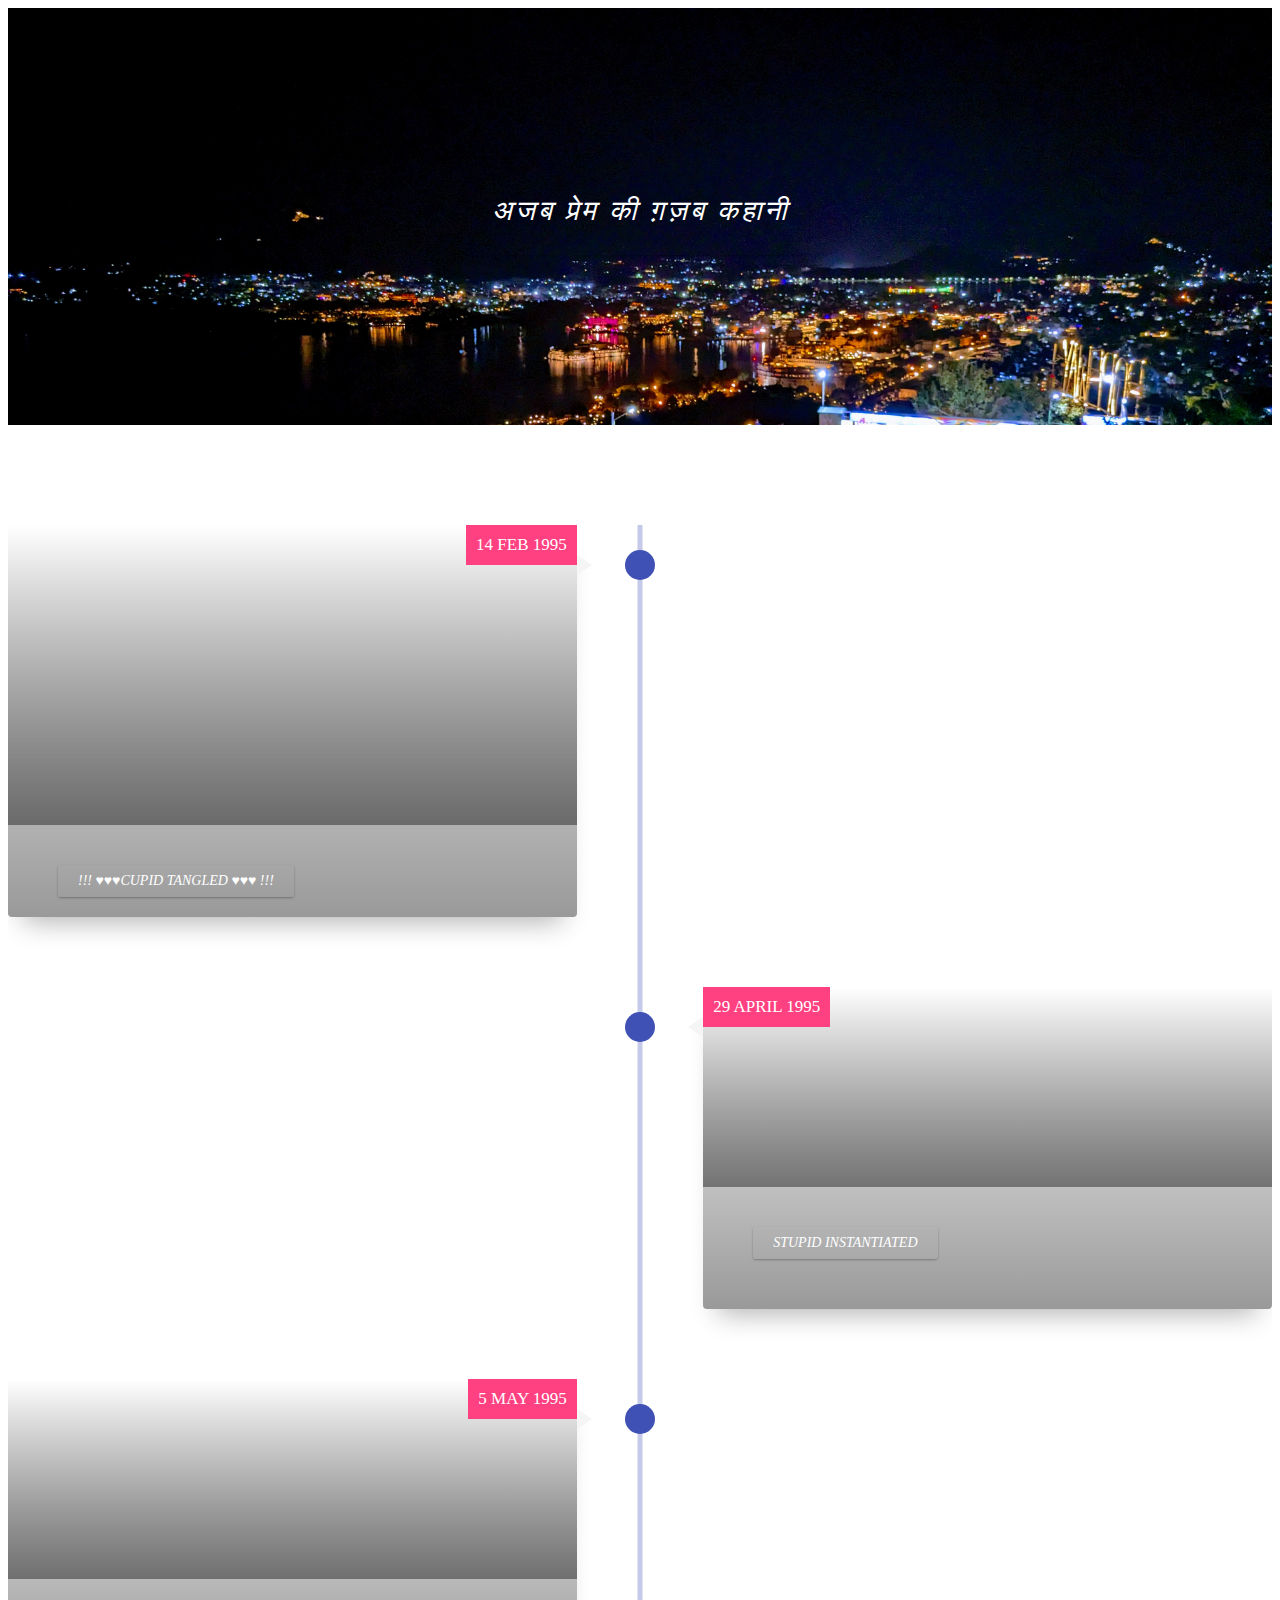
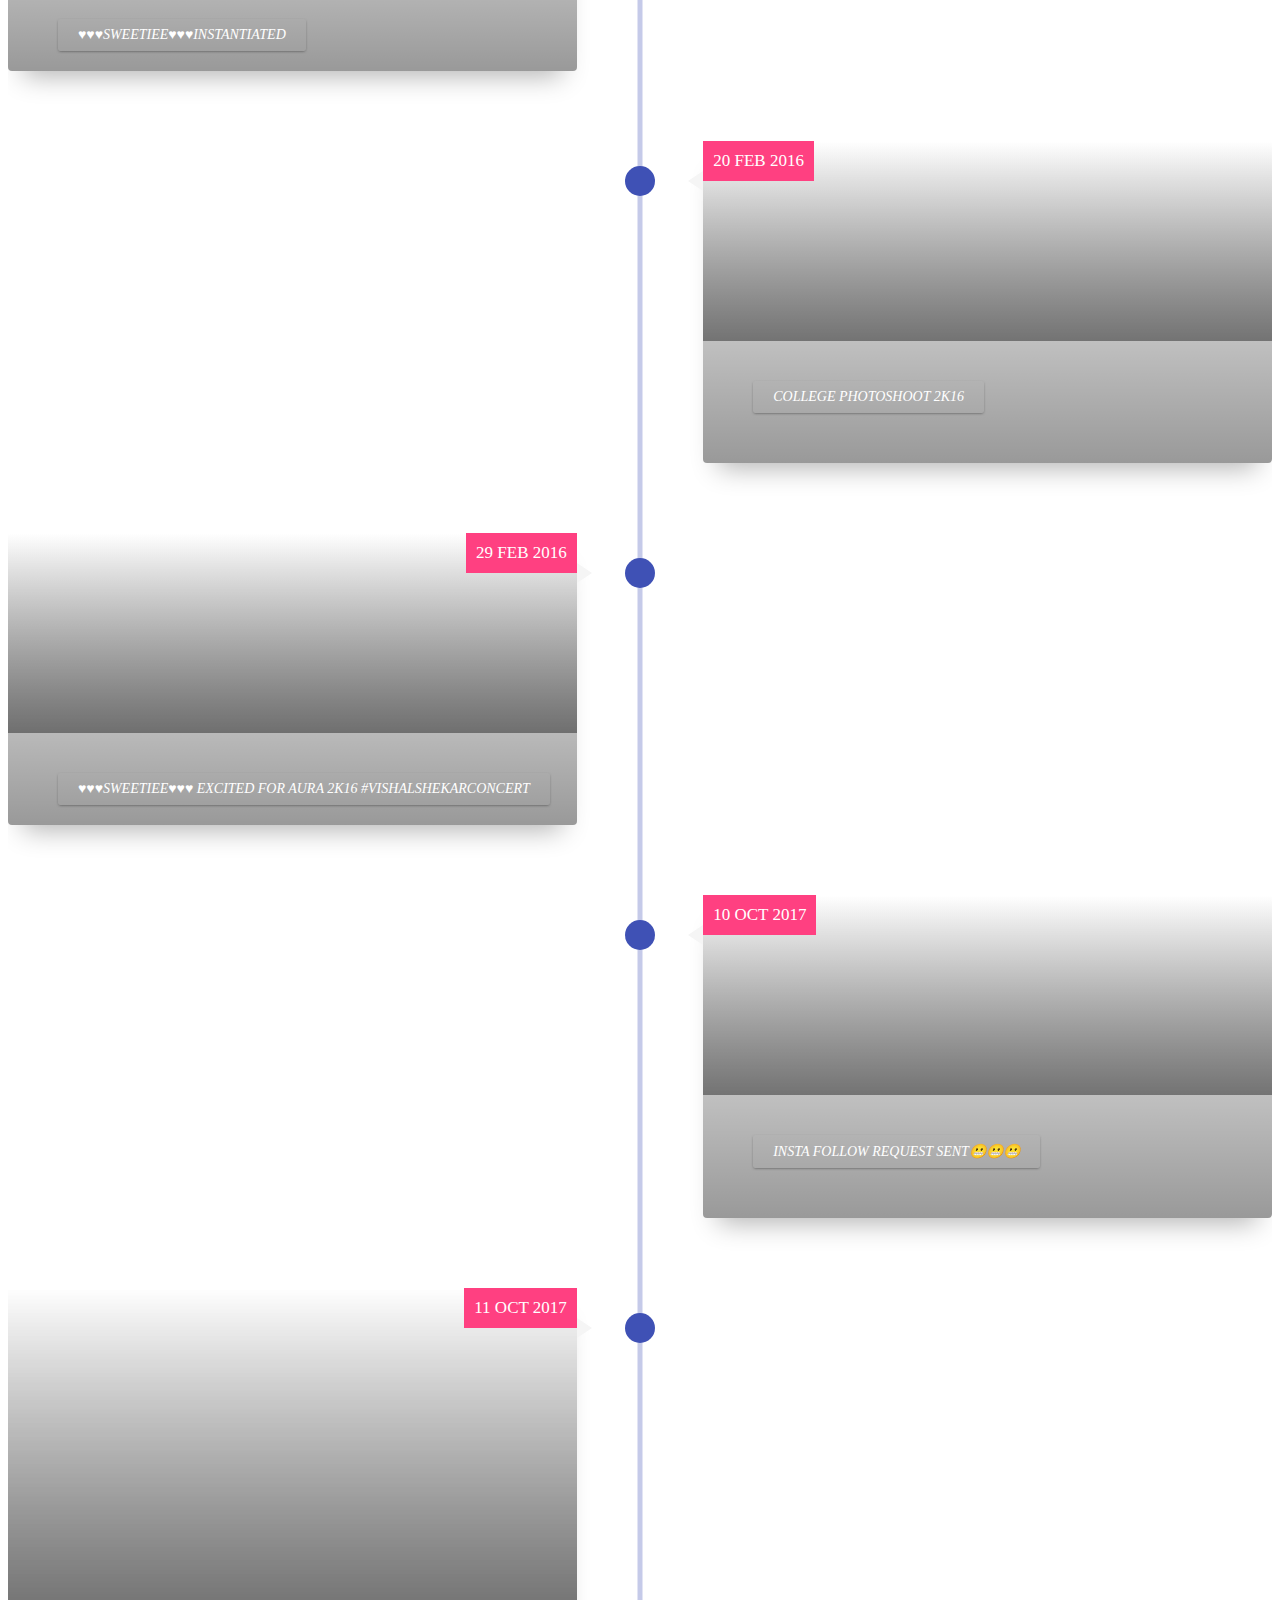
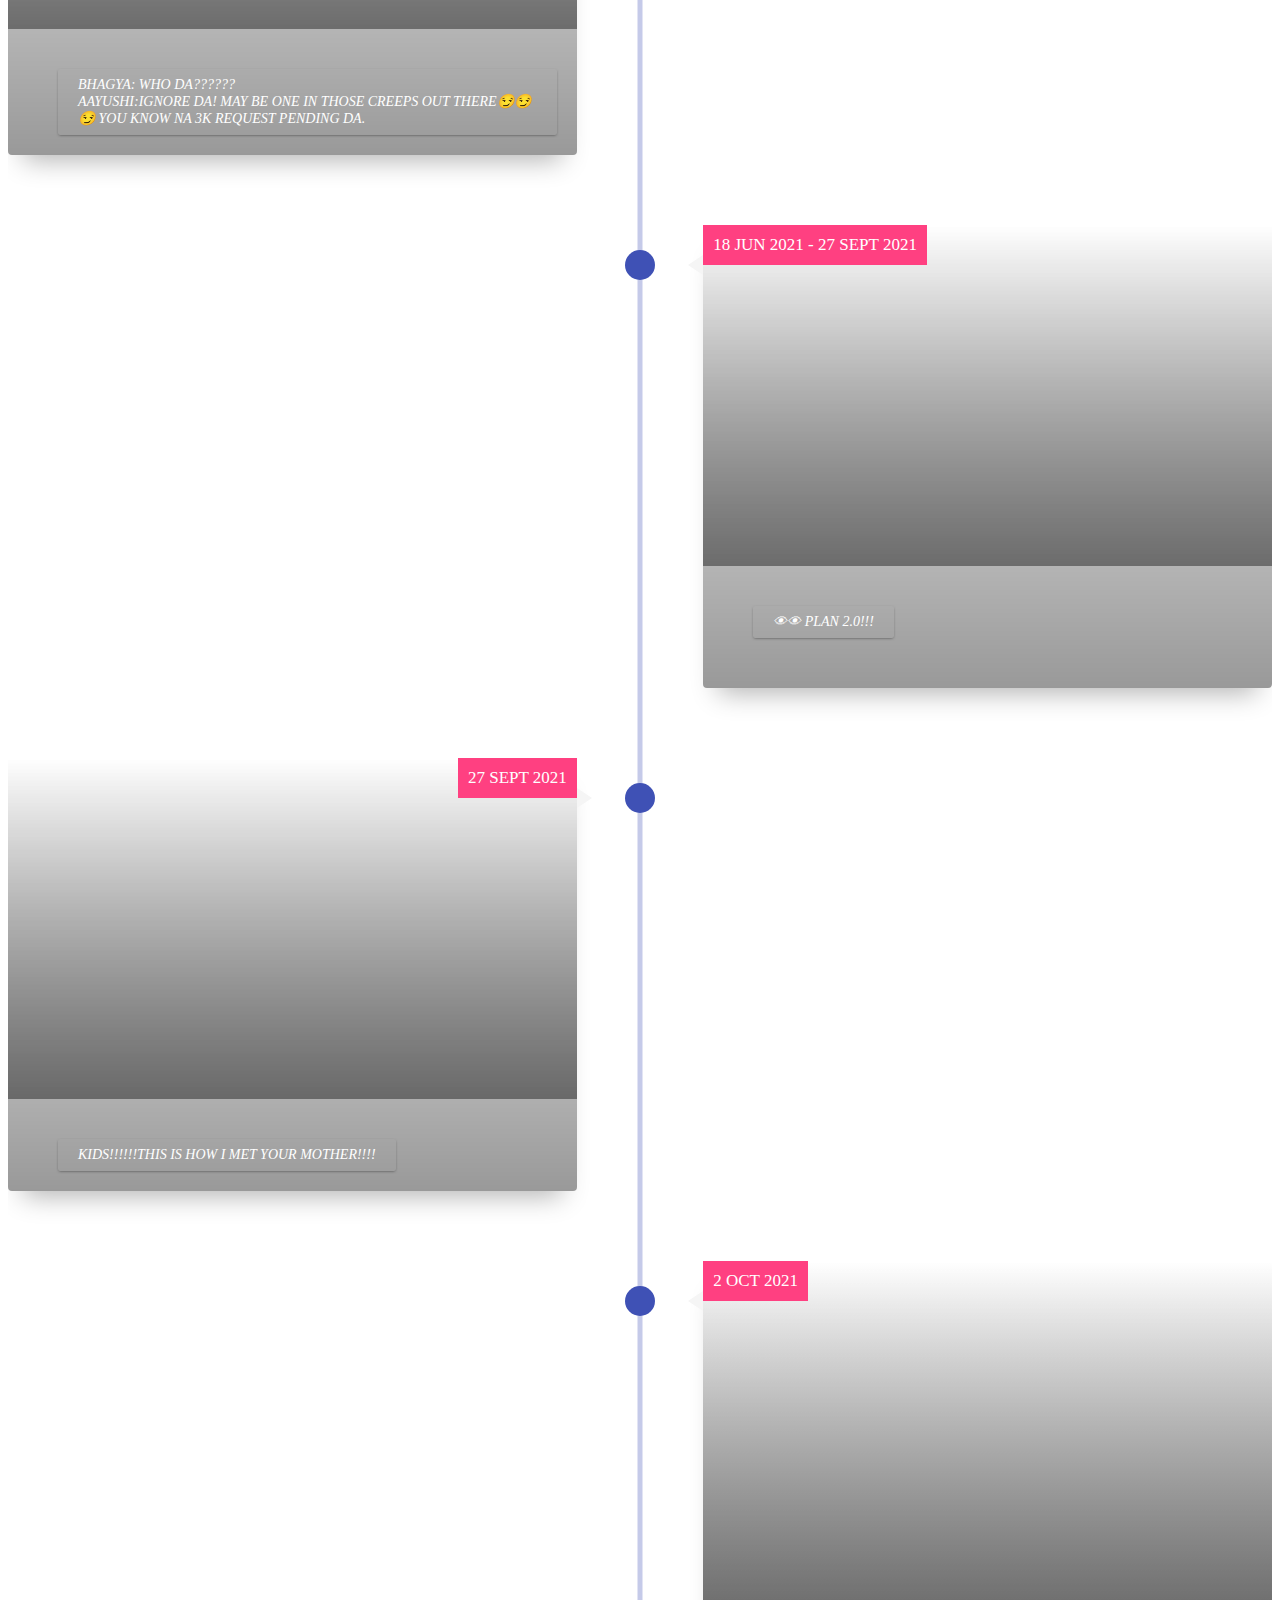
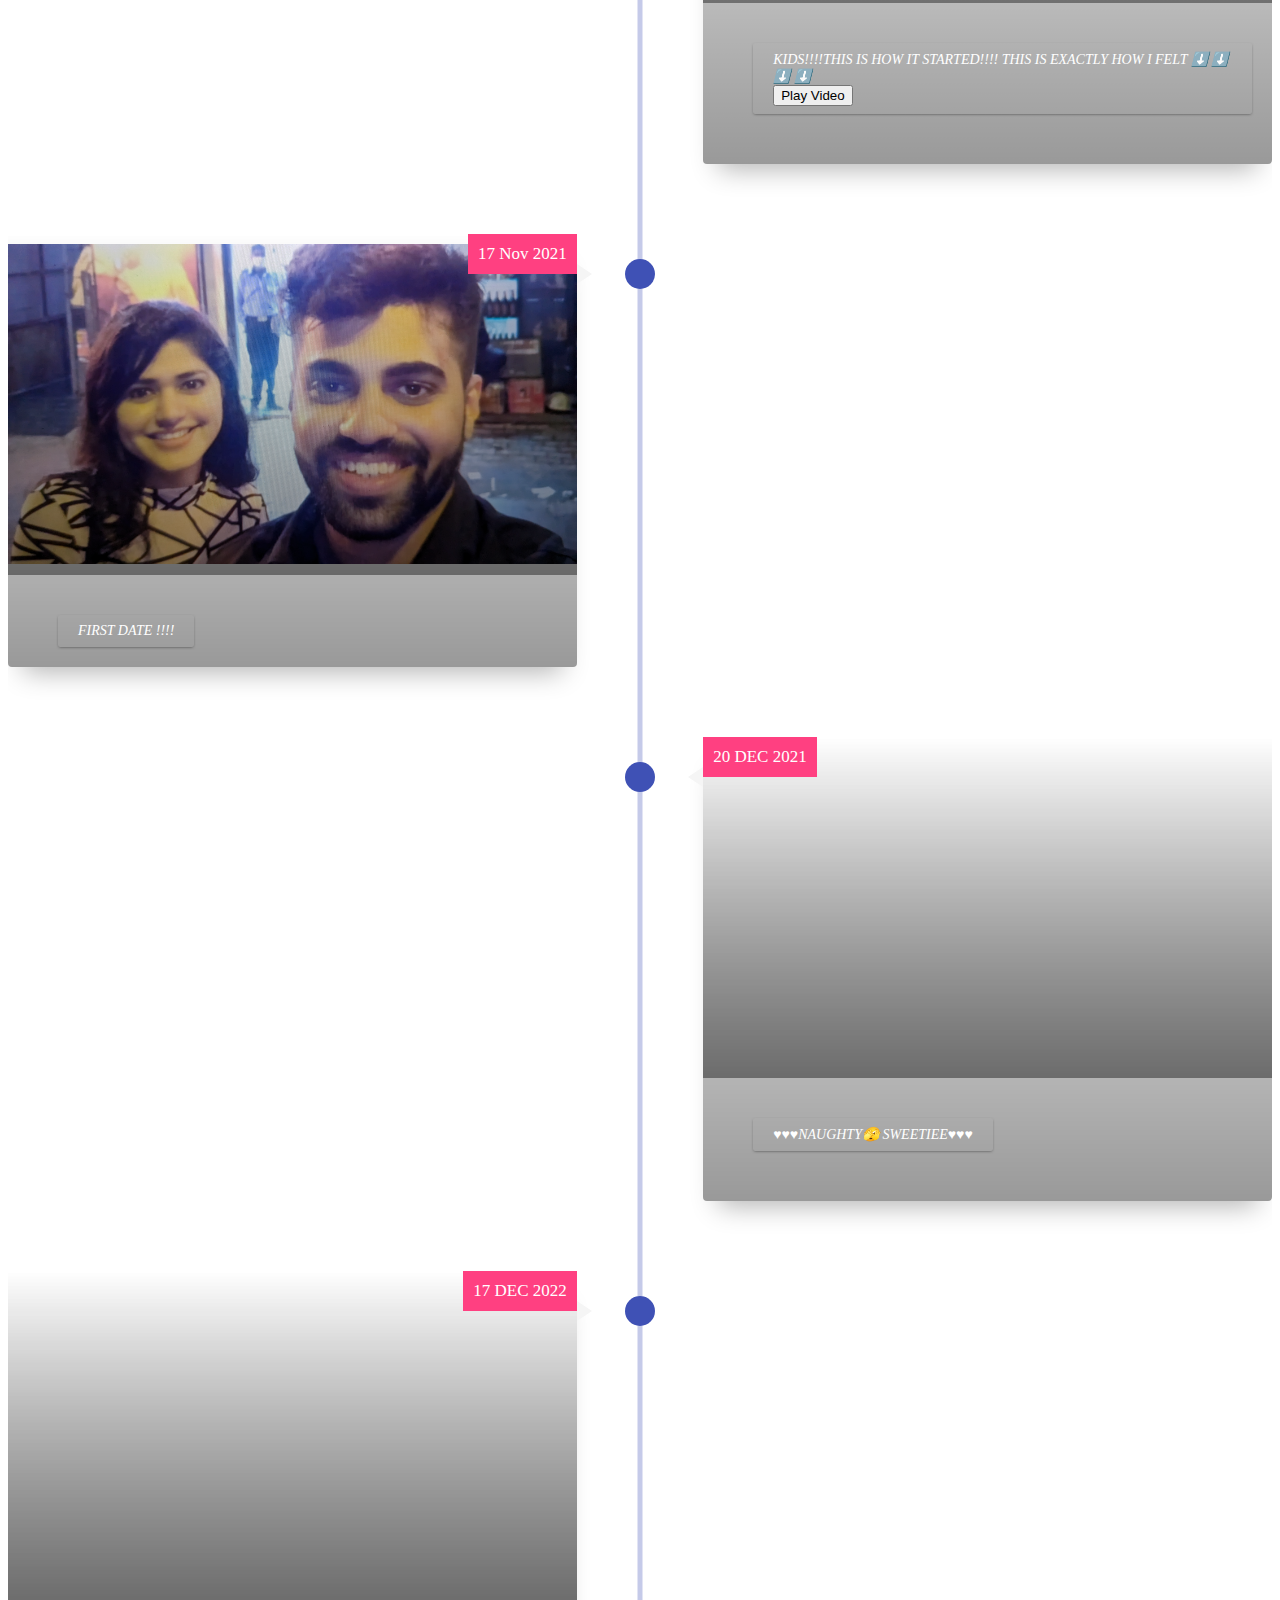
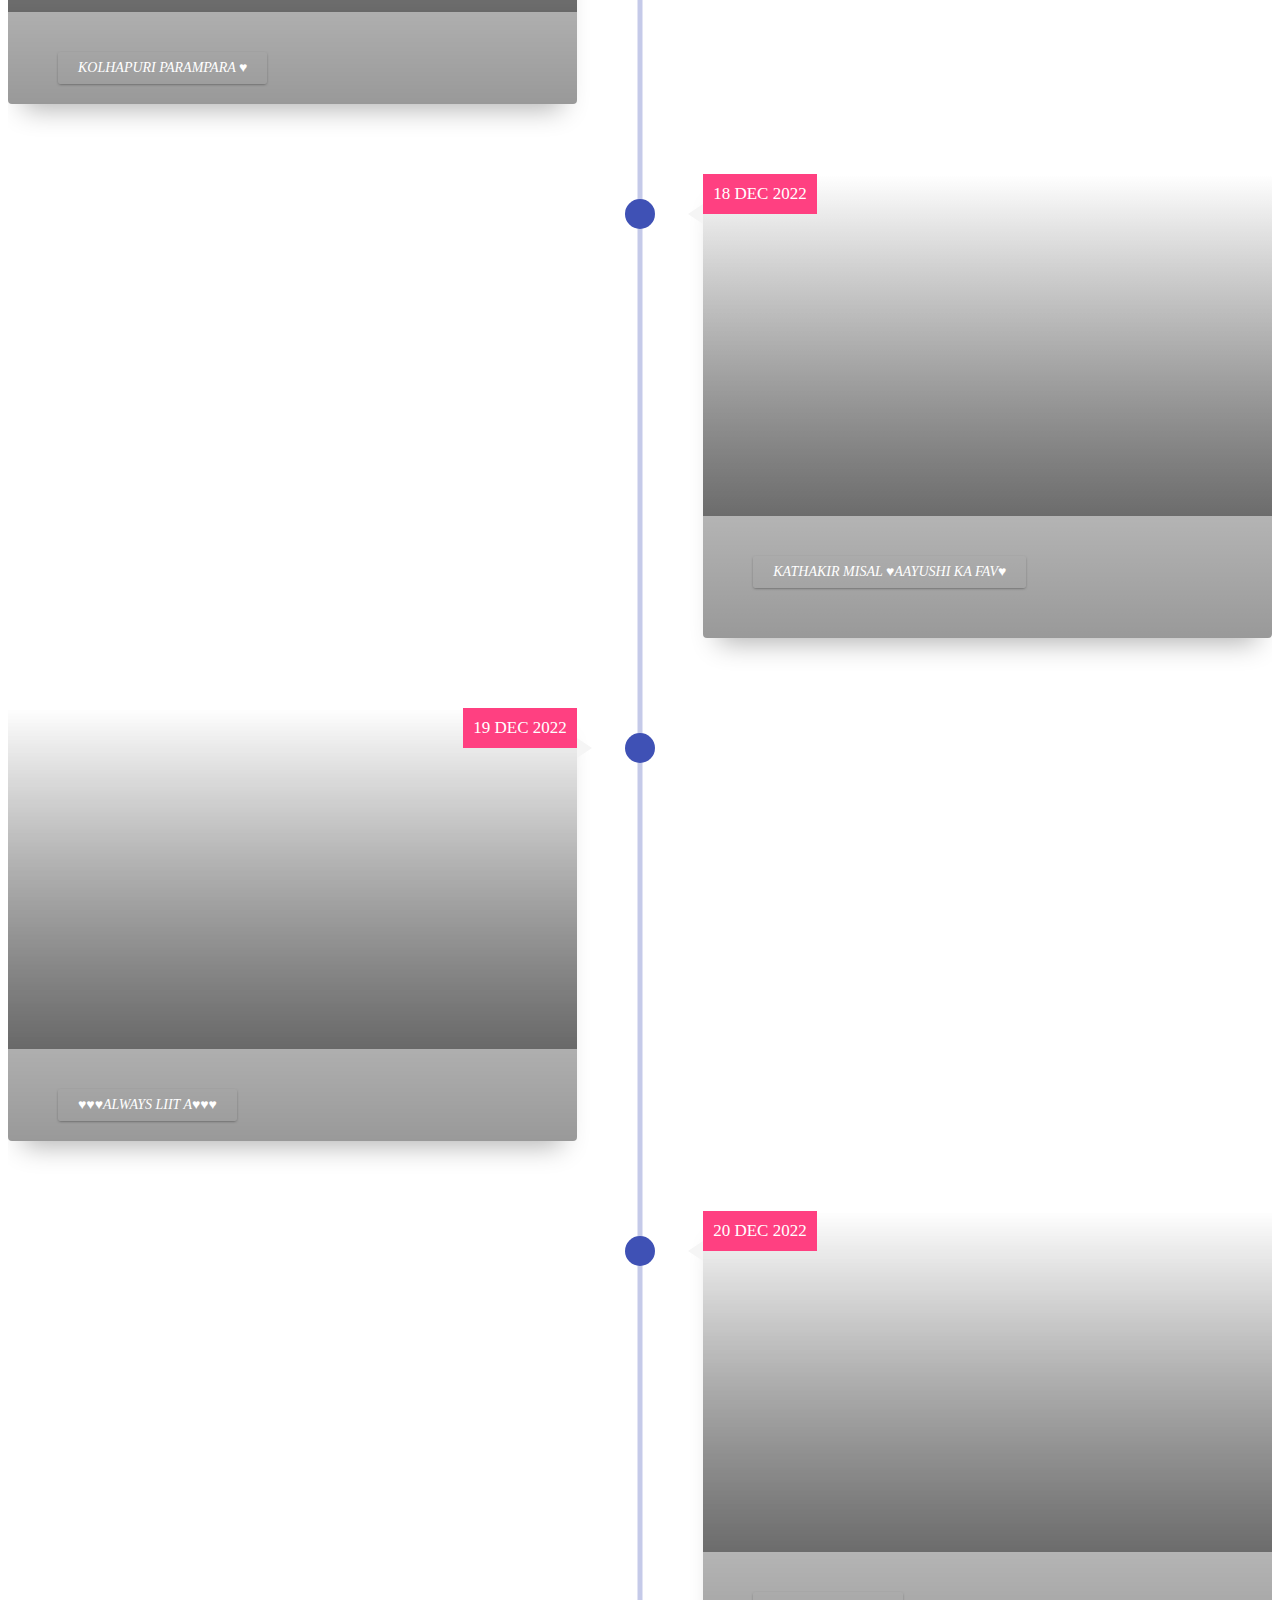
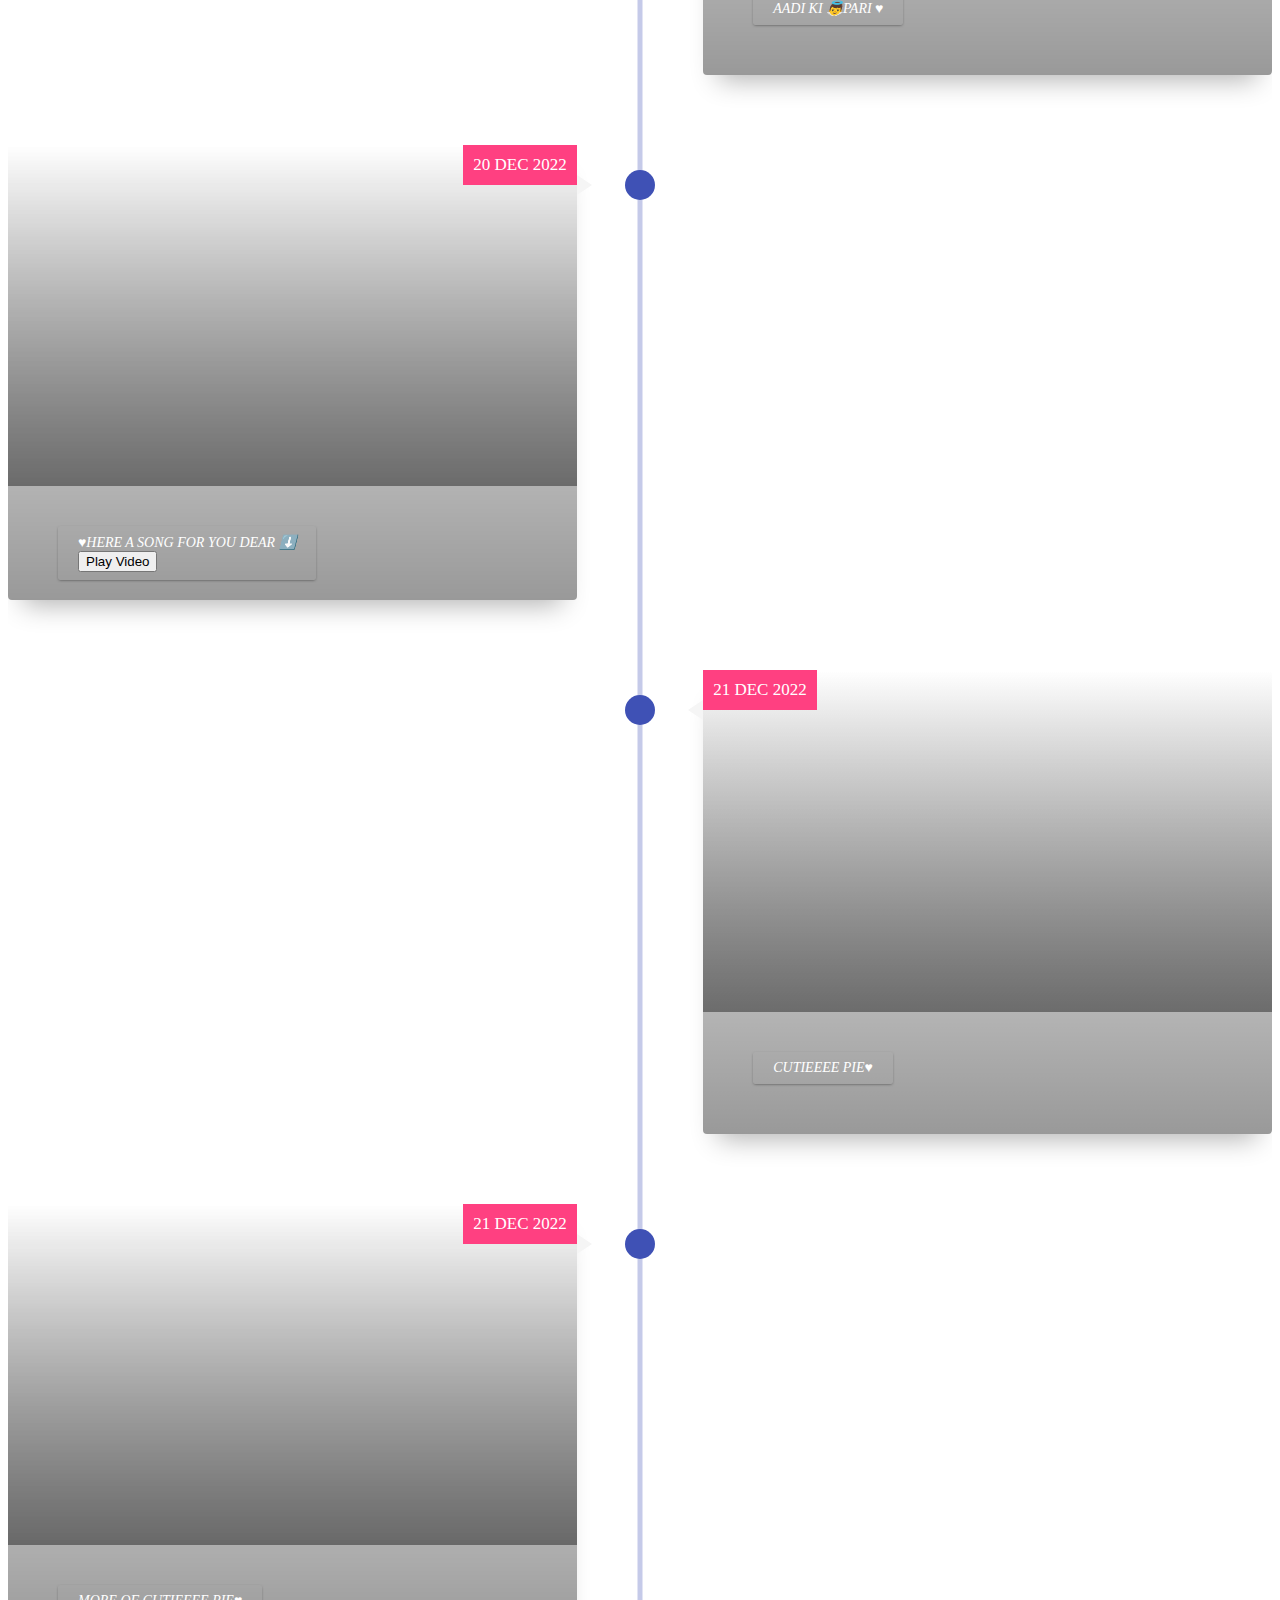
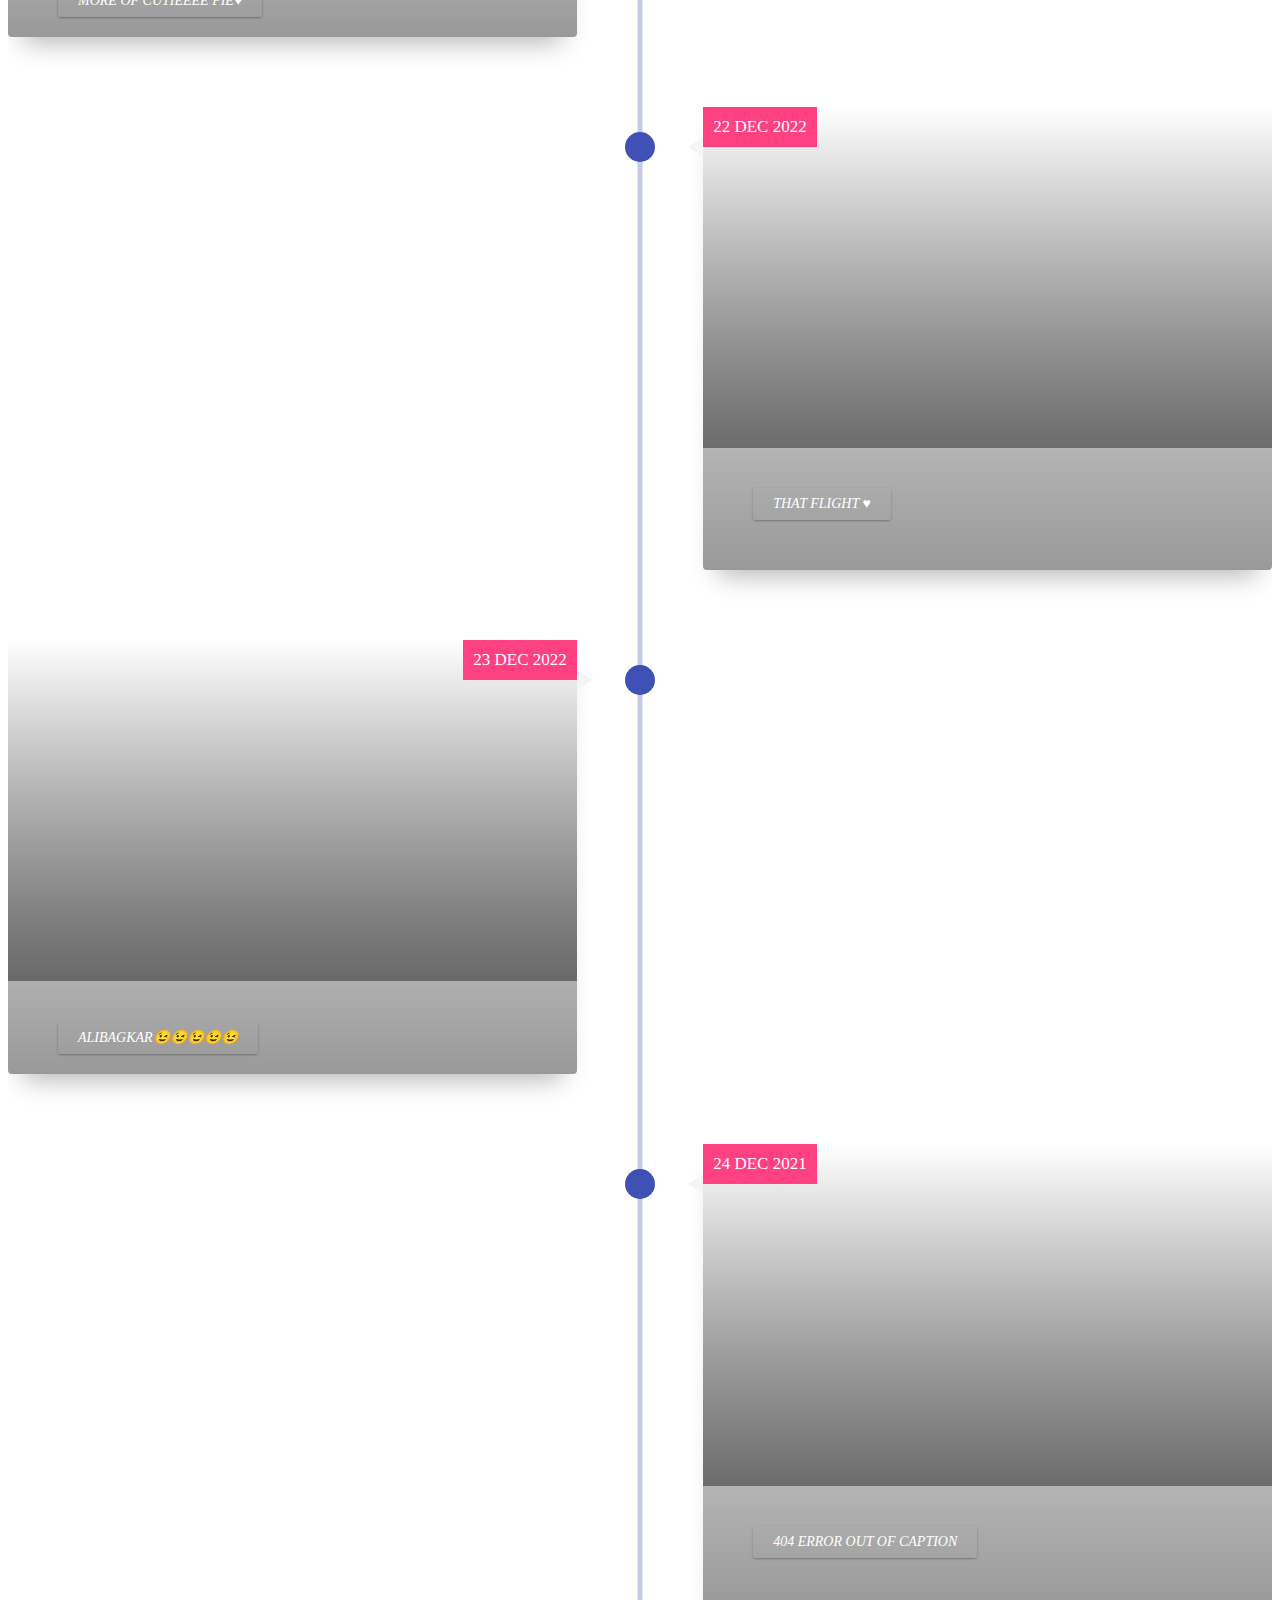
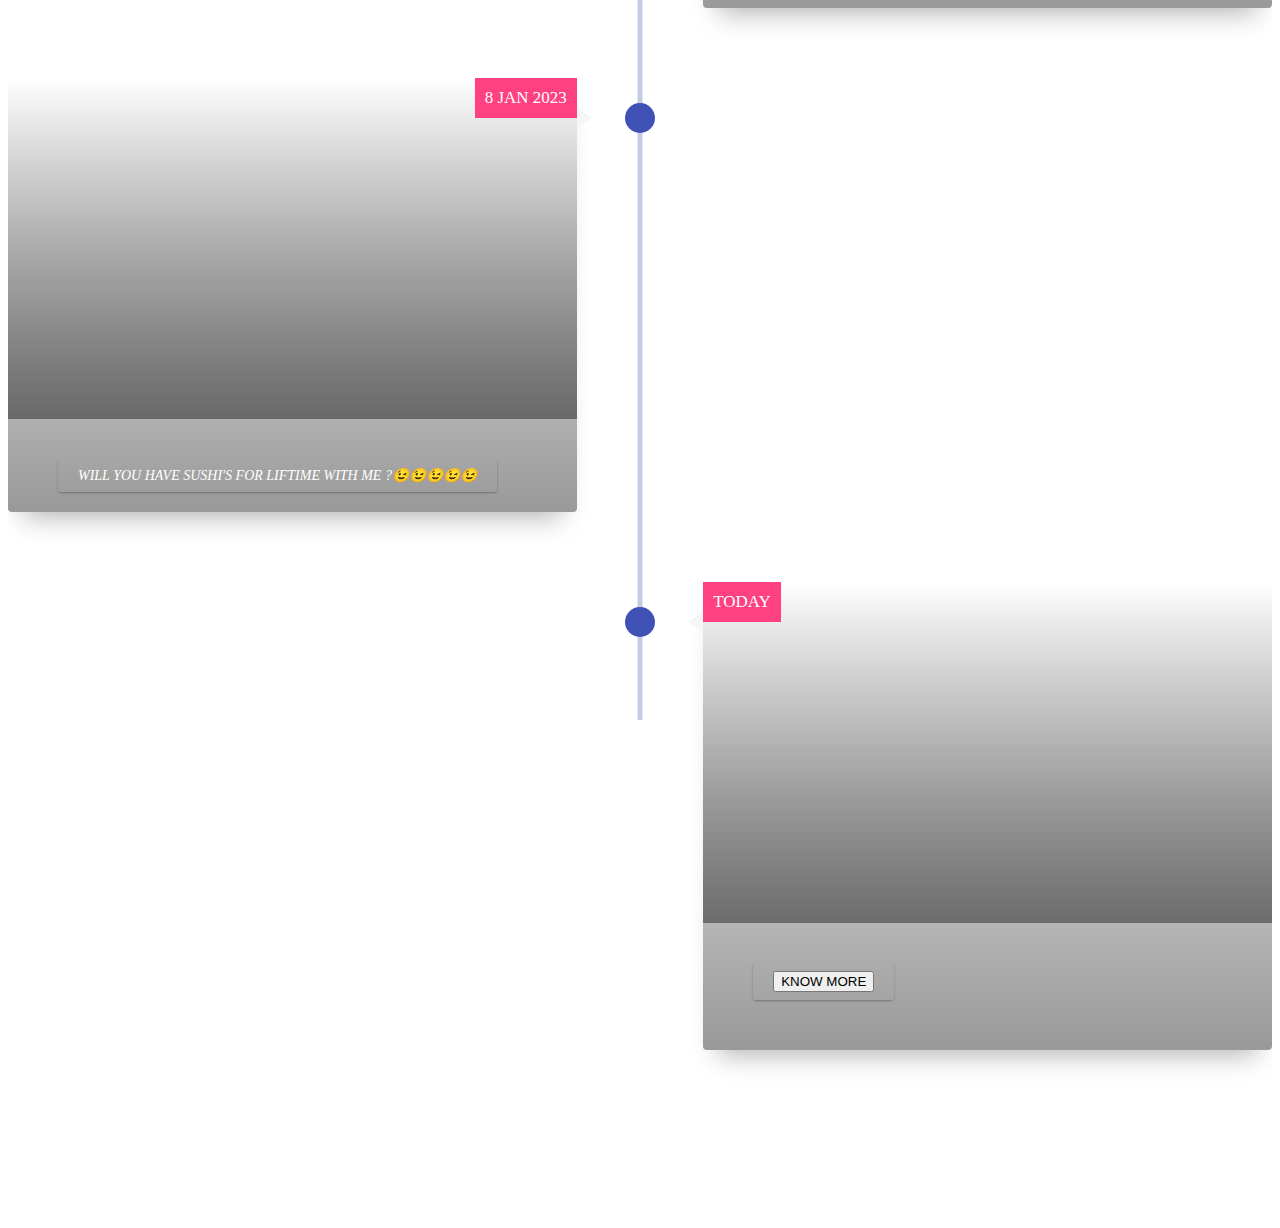
==== commit 3e66eb44: "update" ====
--- a/home.html
+++ b/home.html
@@ -151,7 +151,7 @@
             <div class="timeline-img"></div>      
             <div class="timeline-content timeline-card js--fadeInLeft">
               <div class="timeline-img-header"></div>
-              <div class="date">19 DEC 2021 </div>
+              <div class="date">19 DEC 2022 </div>
               <p><a>&hearts;&hearts;&hearts;Always LIIT a&hearts;&hearts;&hearts;</a></p>
             </div>
            </div> 
@@ -201,7 +201,7 @@
             <div class="timeline-img"></div>      
             <div class="timeline-content timeline-card js--fadeInLeft">
               <div class="timeline-img-header"></div>
-              <div class="date">19 DEC 2021 </div>
+              <div class="date">22 DEC 2022</div>
               <p><a>That Flight &hearts;</a></p>
             </div>
            </div> 
--- a/css/home.css
+++ b/css/home.css
@@ -226,7 +226,7 @@
   }
   /*my code    */
   .timeline-item.item0 .timeline-img-header {
-    background: linear-gradient(rgba(159, 39, 39, 0), rgba(0,0,0, .4)), url('../img/item0.png');
+    background: linear-gradient(rgba(159, 39, 39, 0), rgba(0,0,0, .4)), url('../img/item0.png')center center no-repeat;
     background-size: contain;
     padding: 150px 0;
     width: 100%;
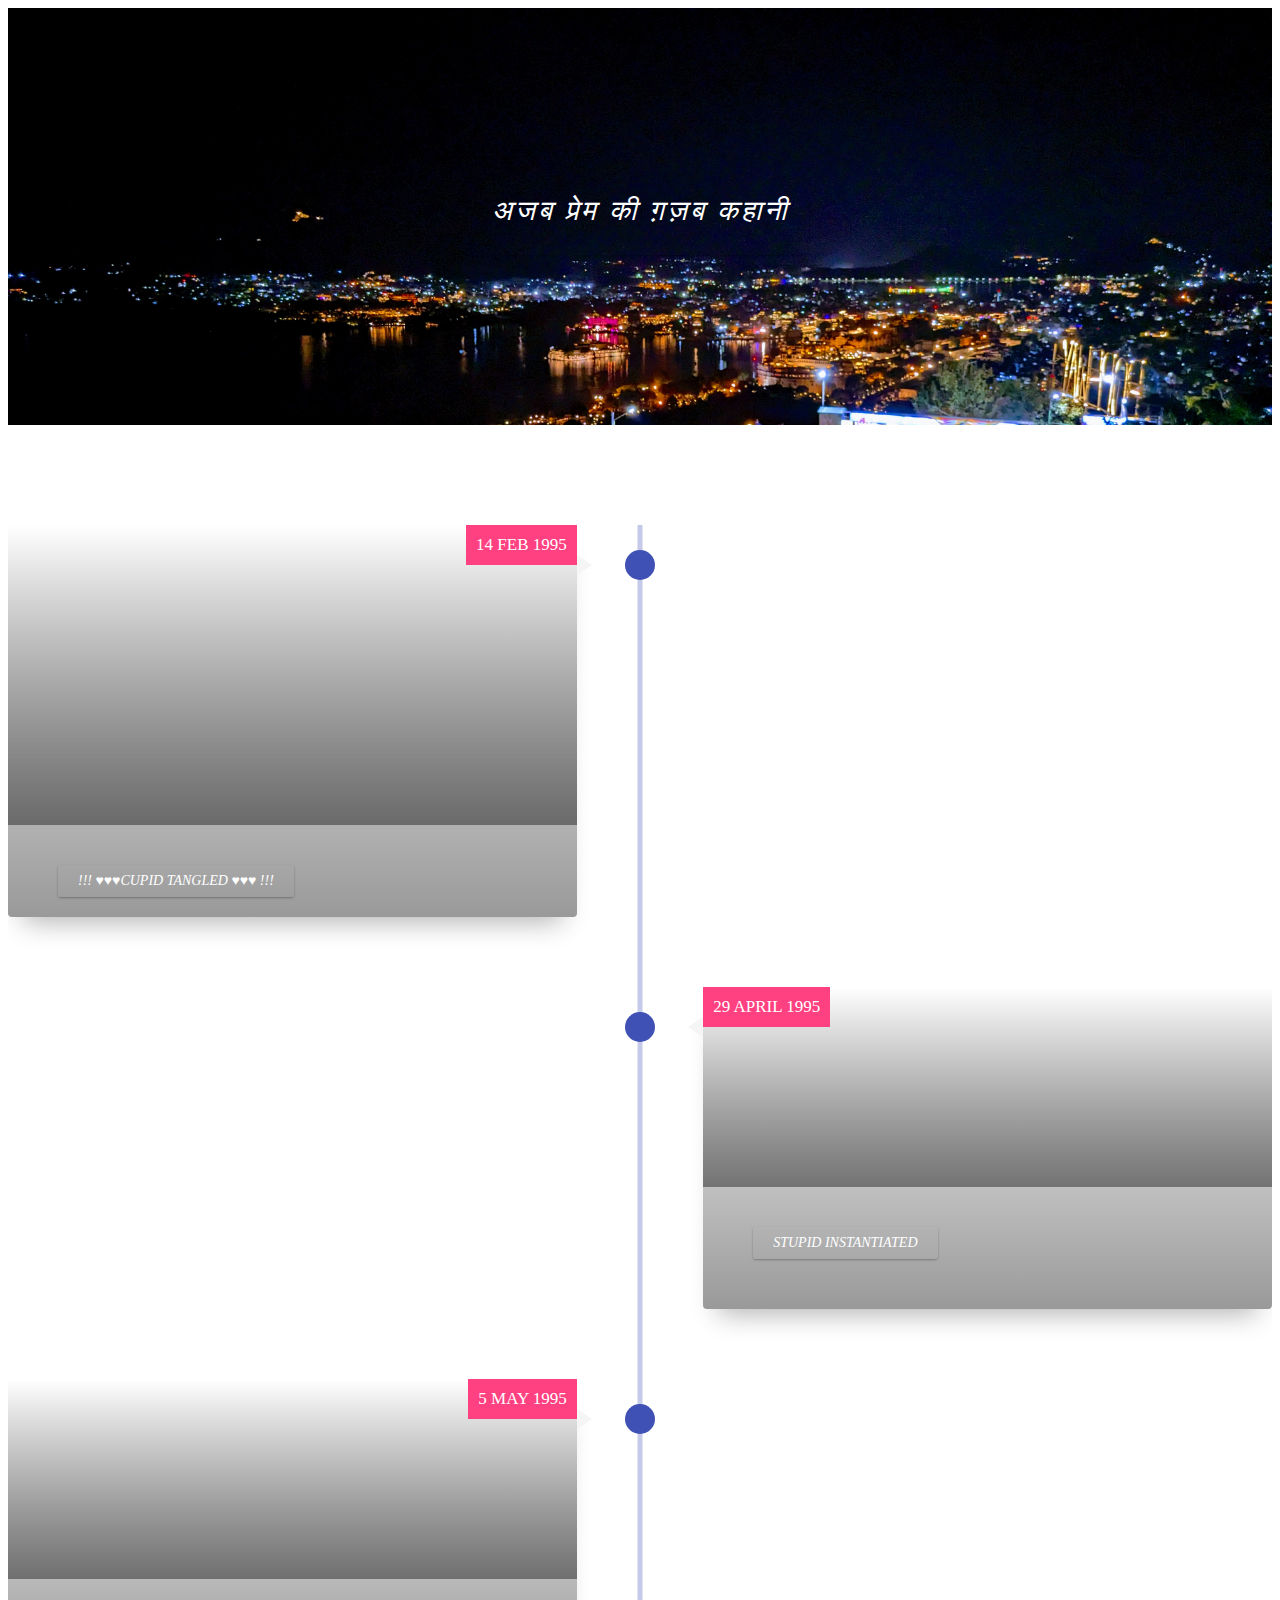
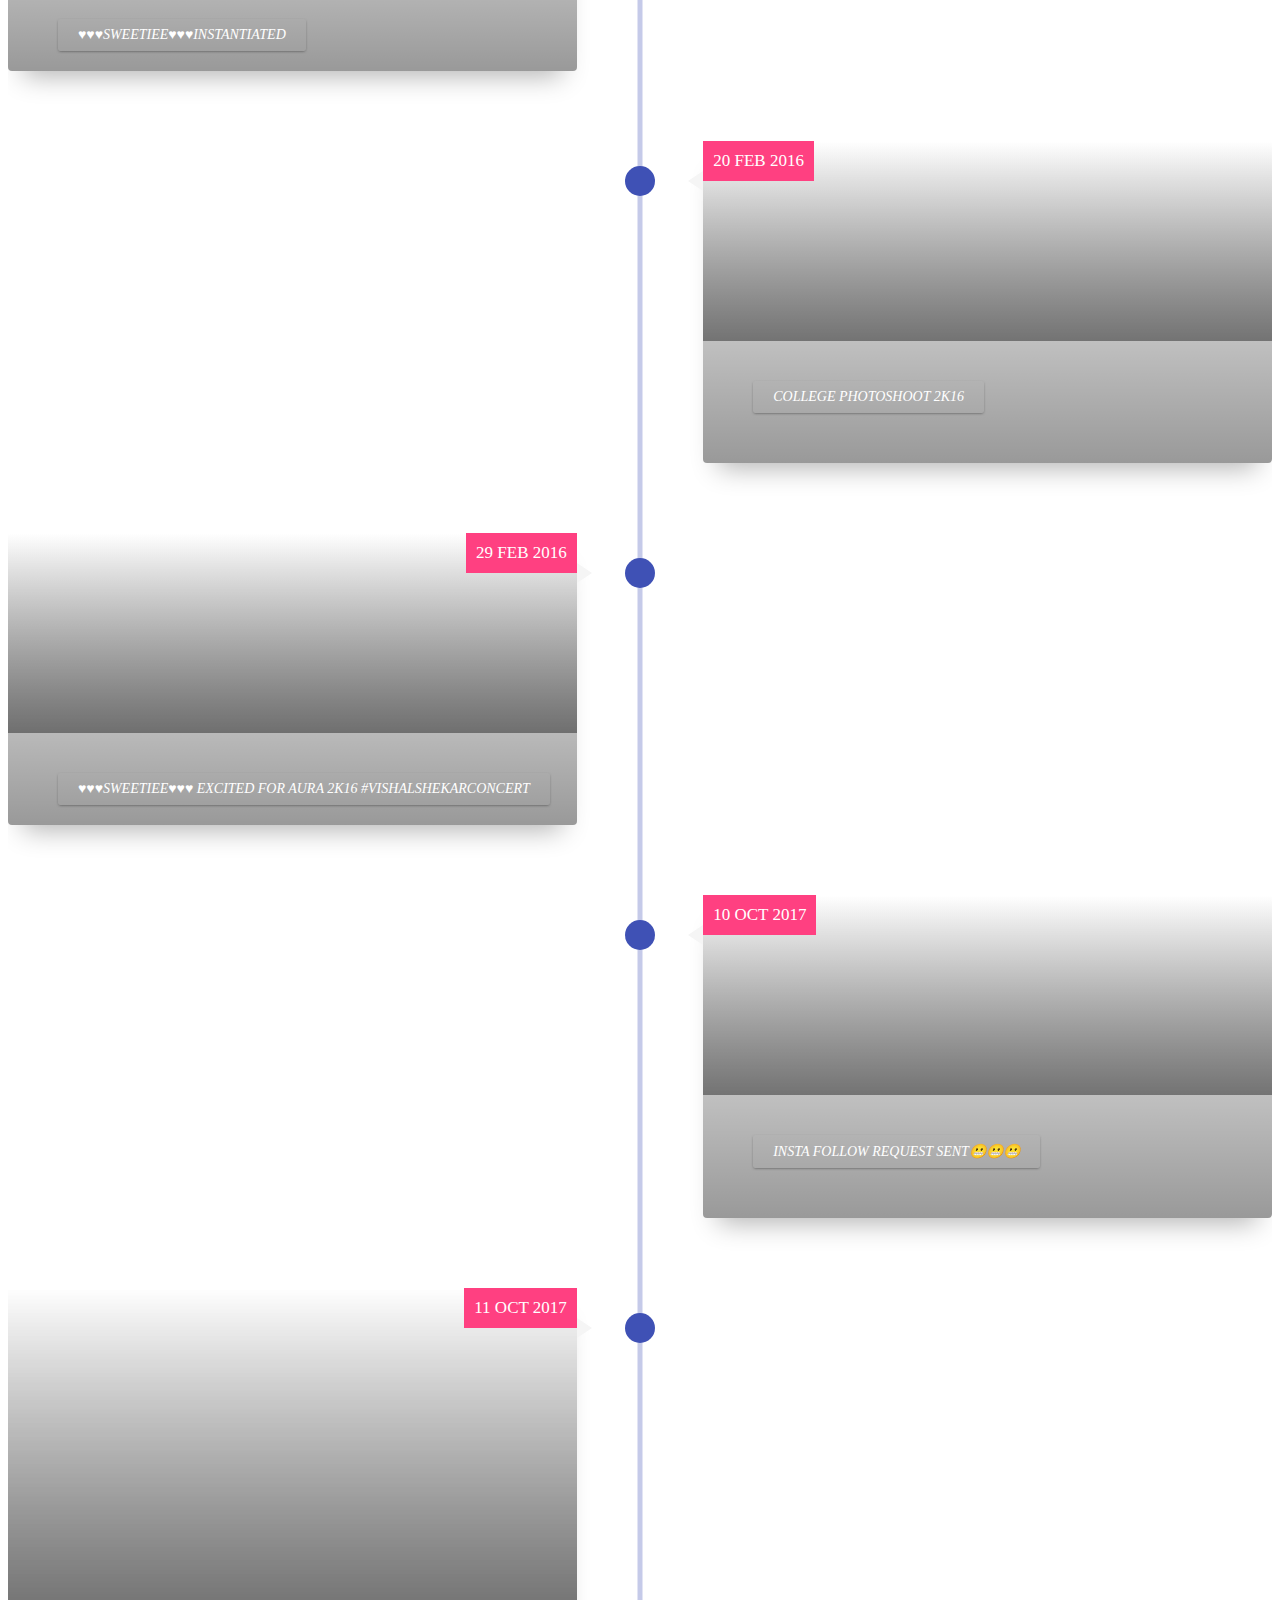
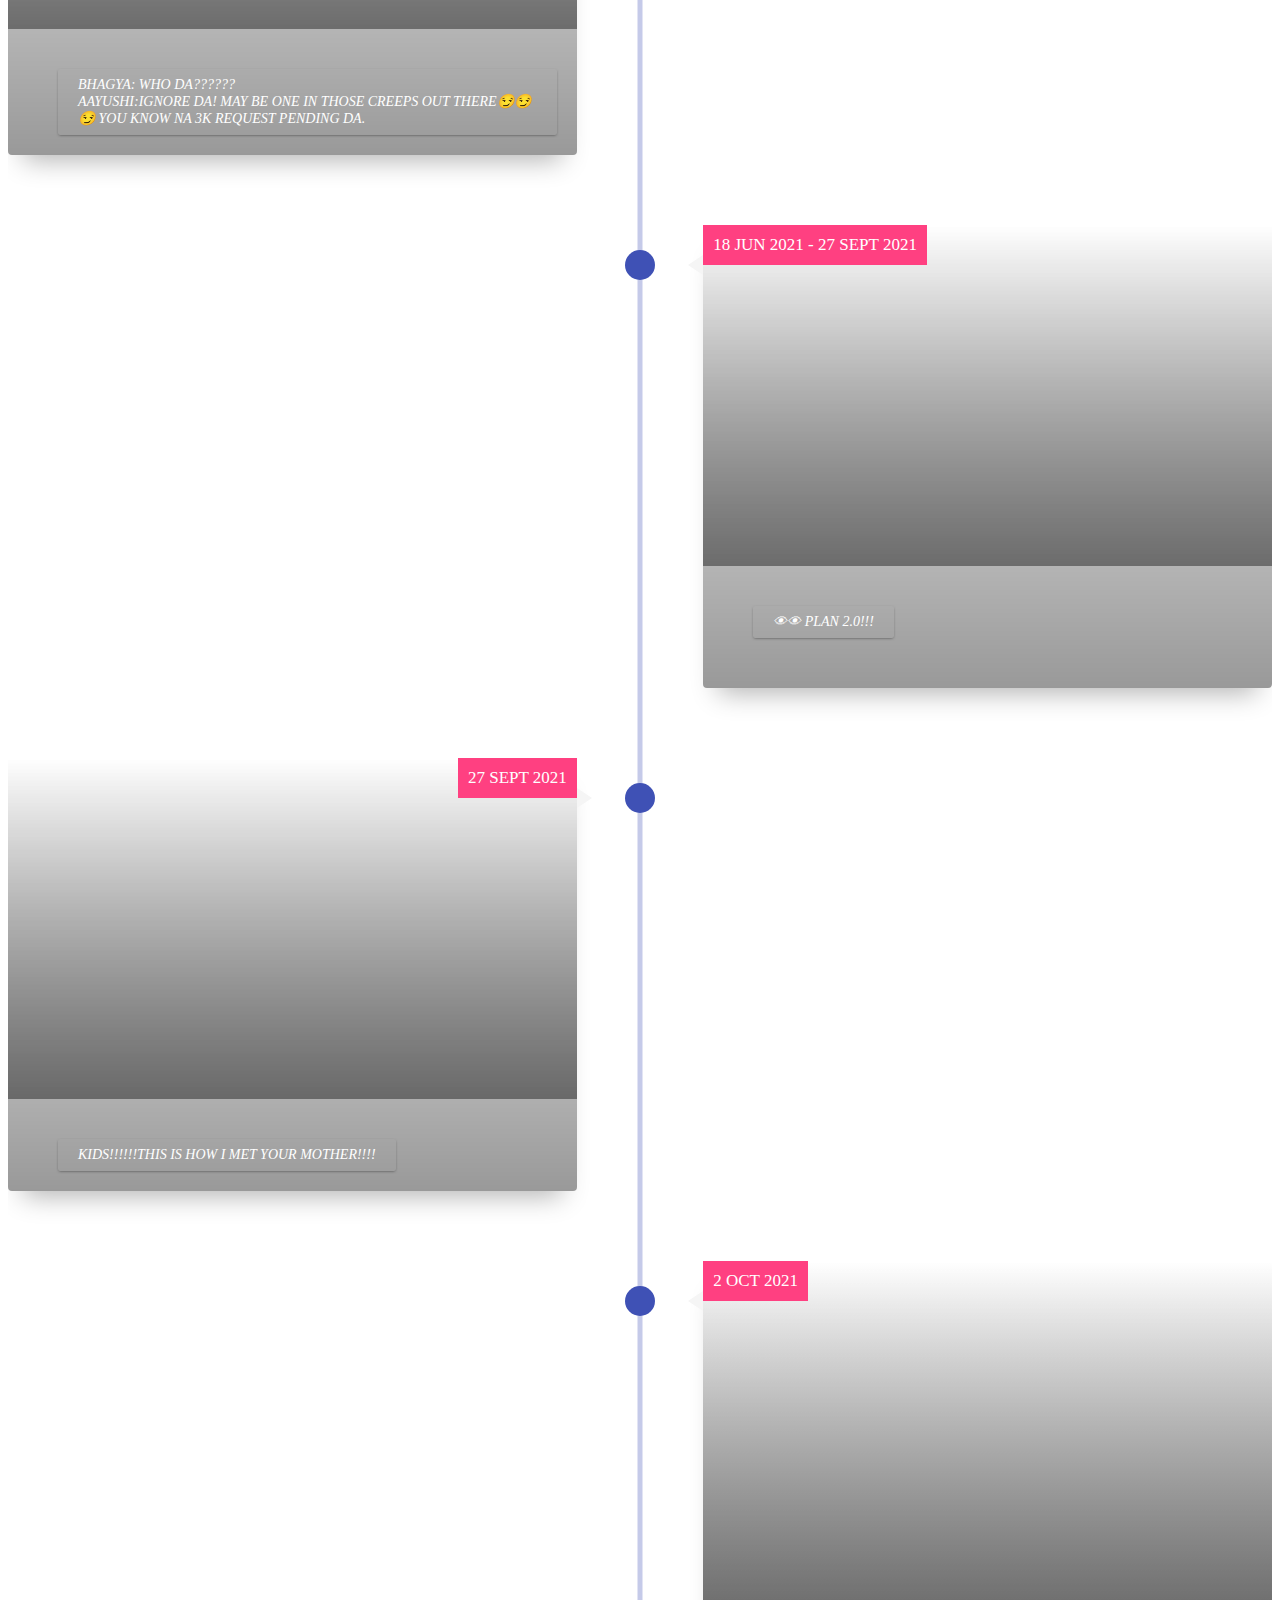
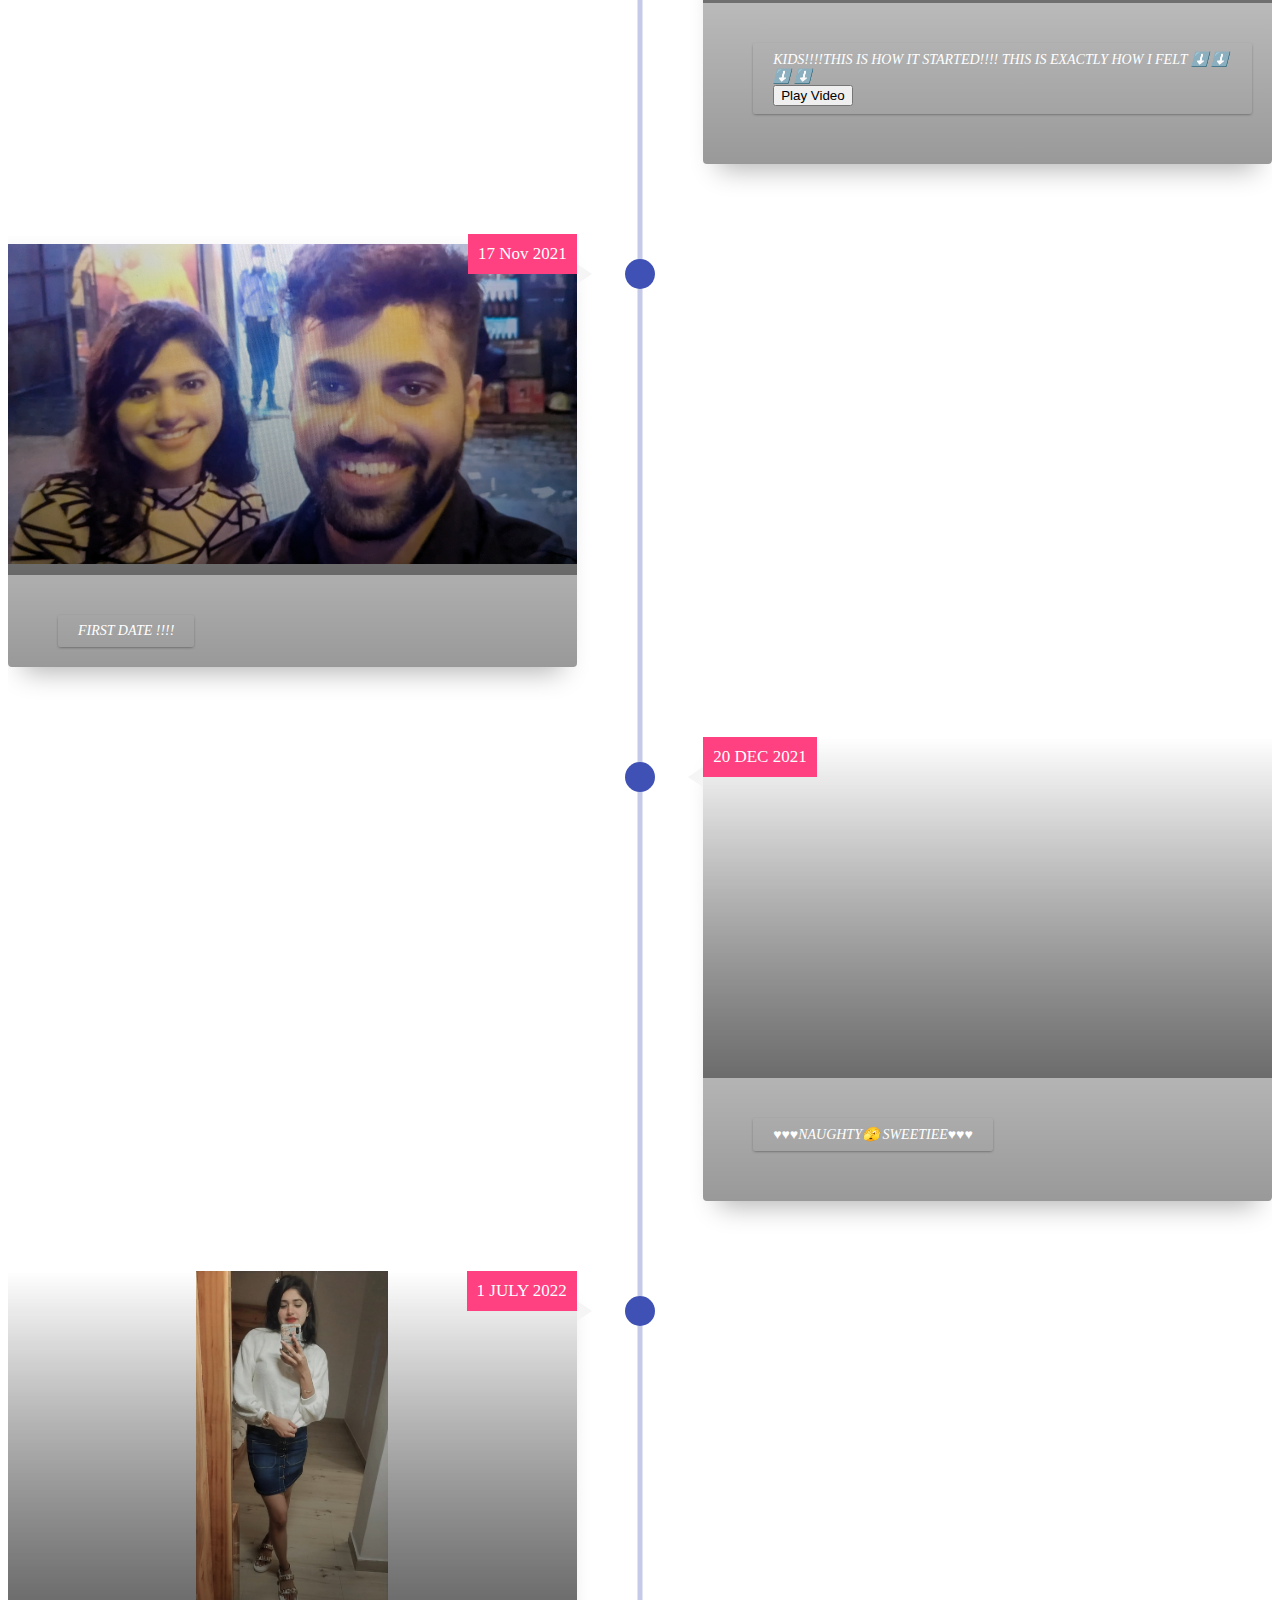
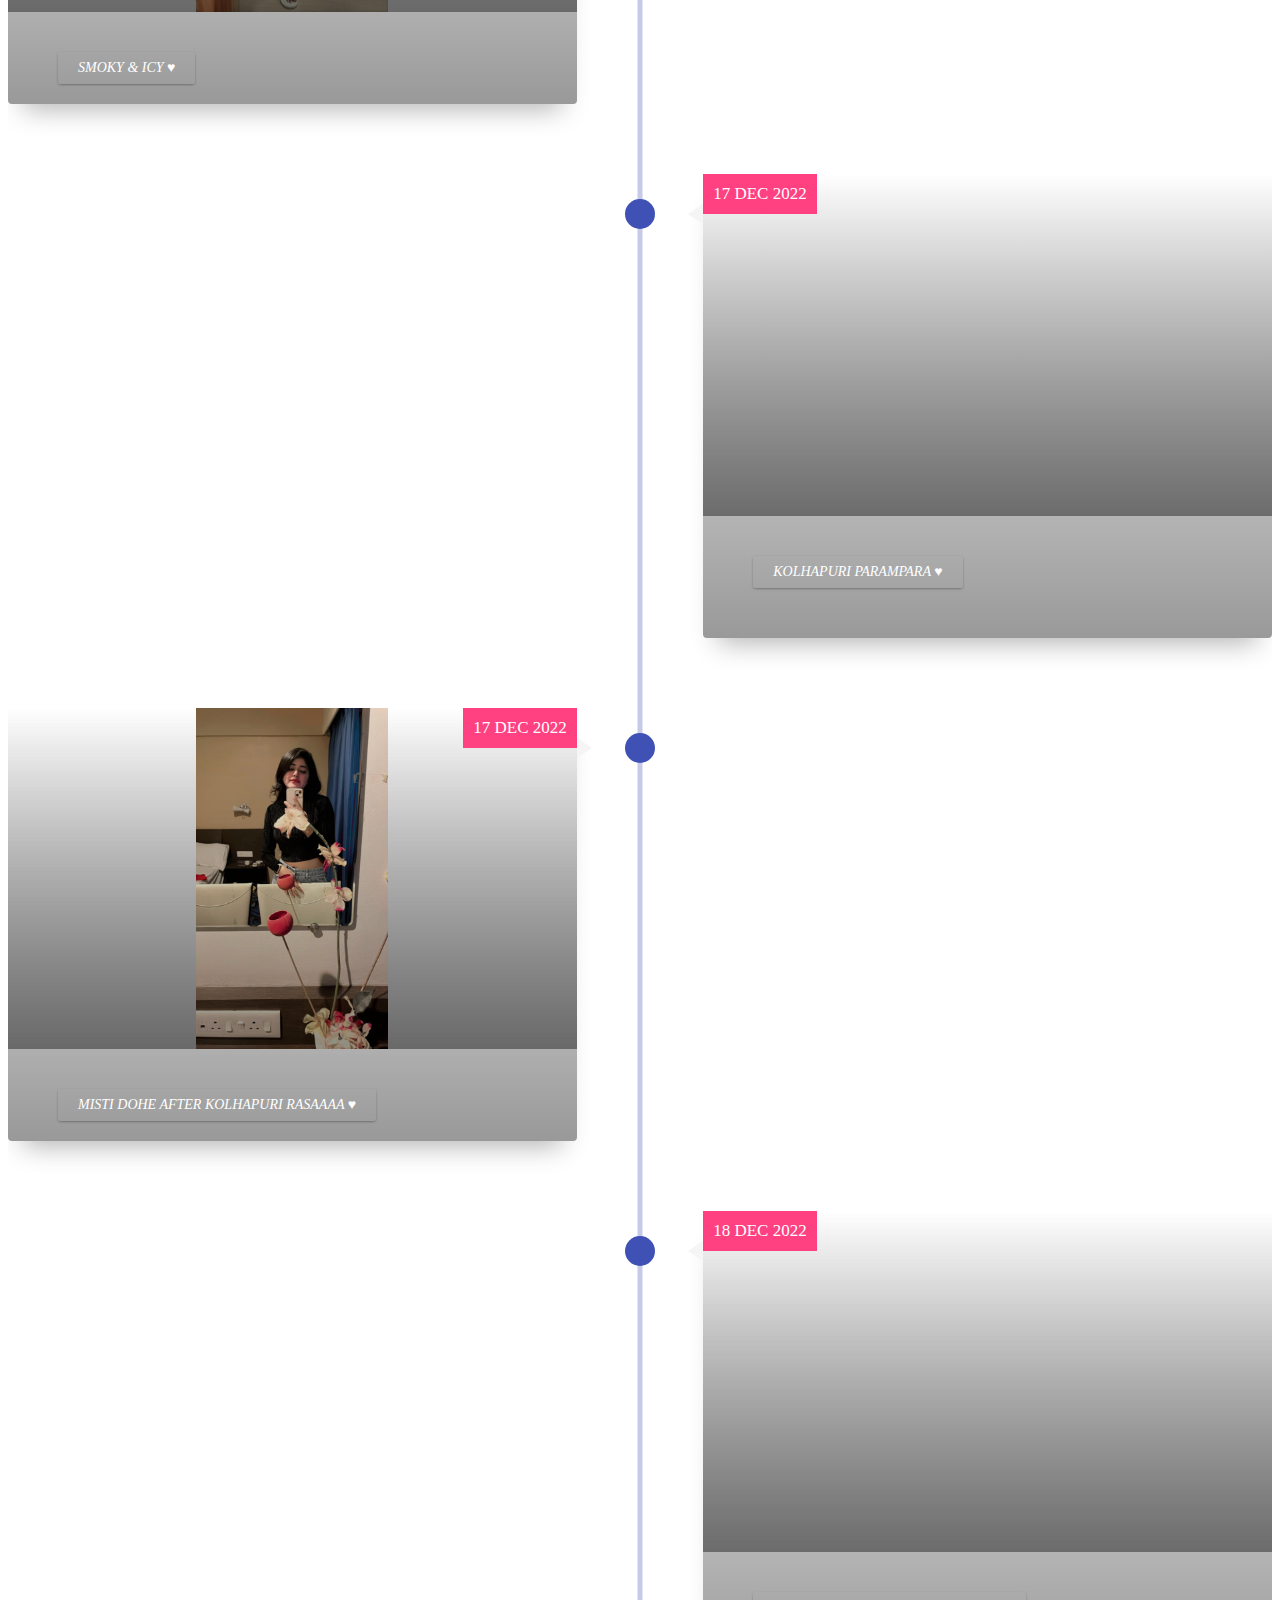
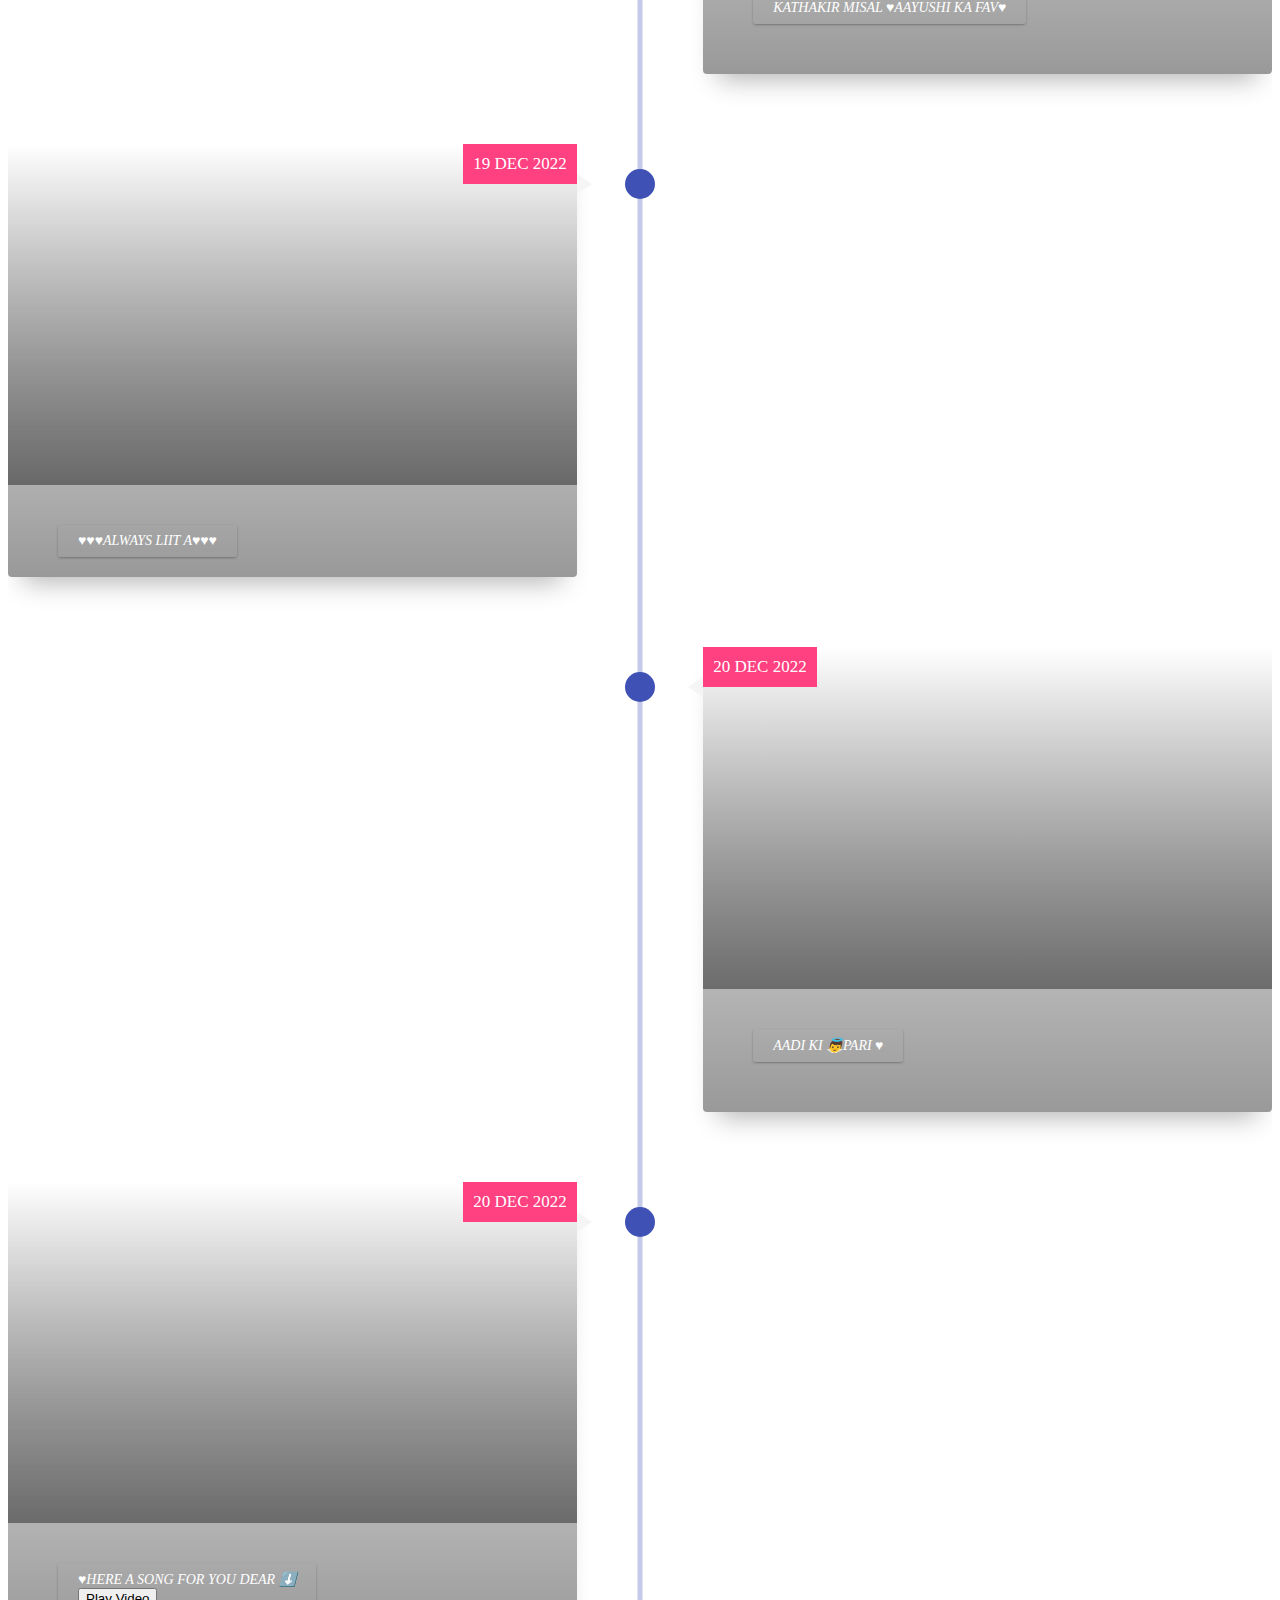
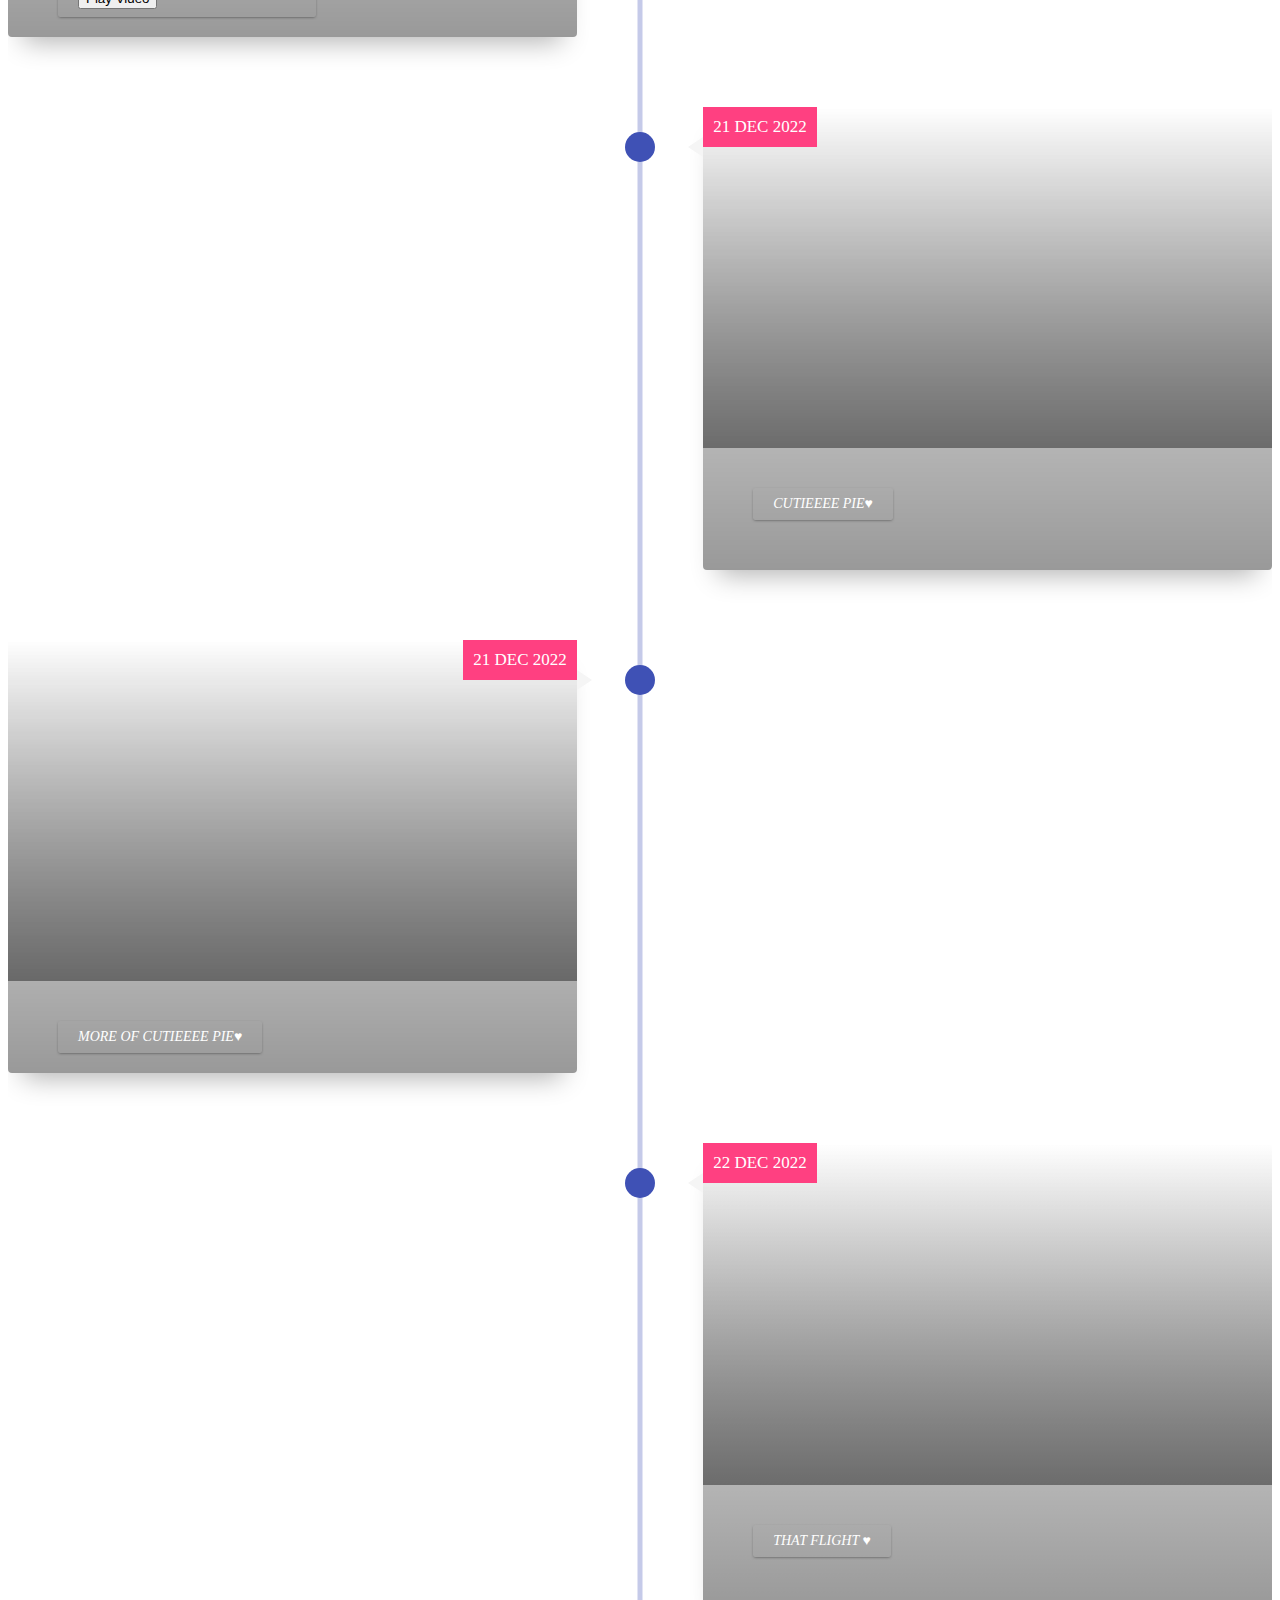
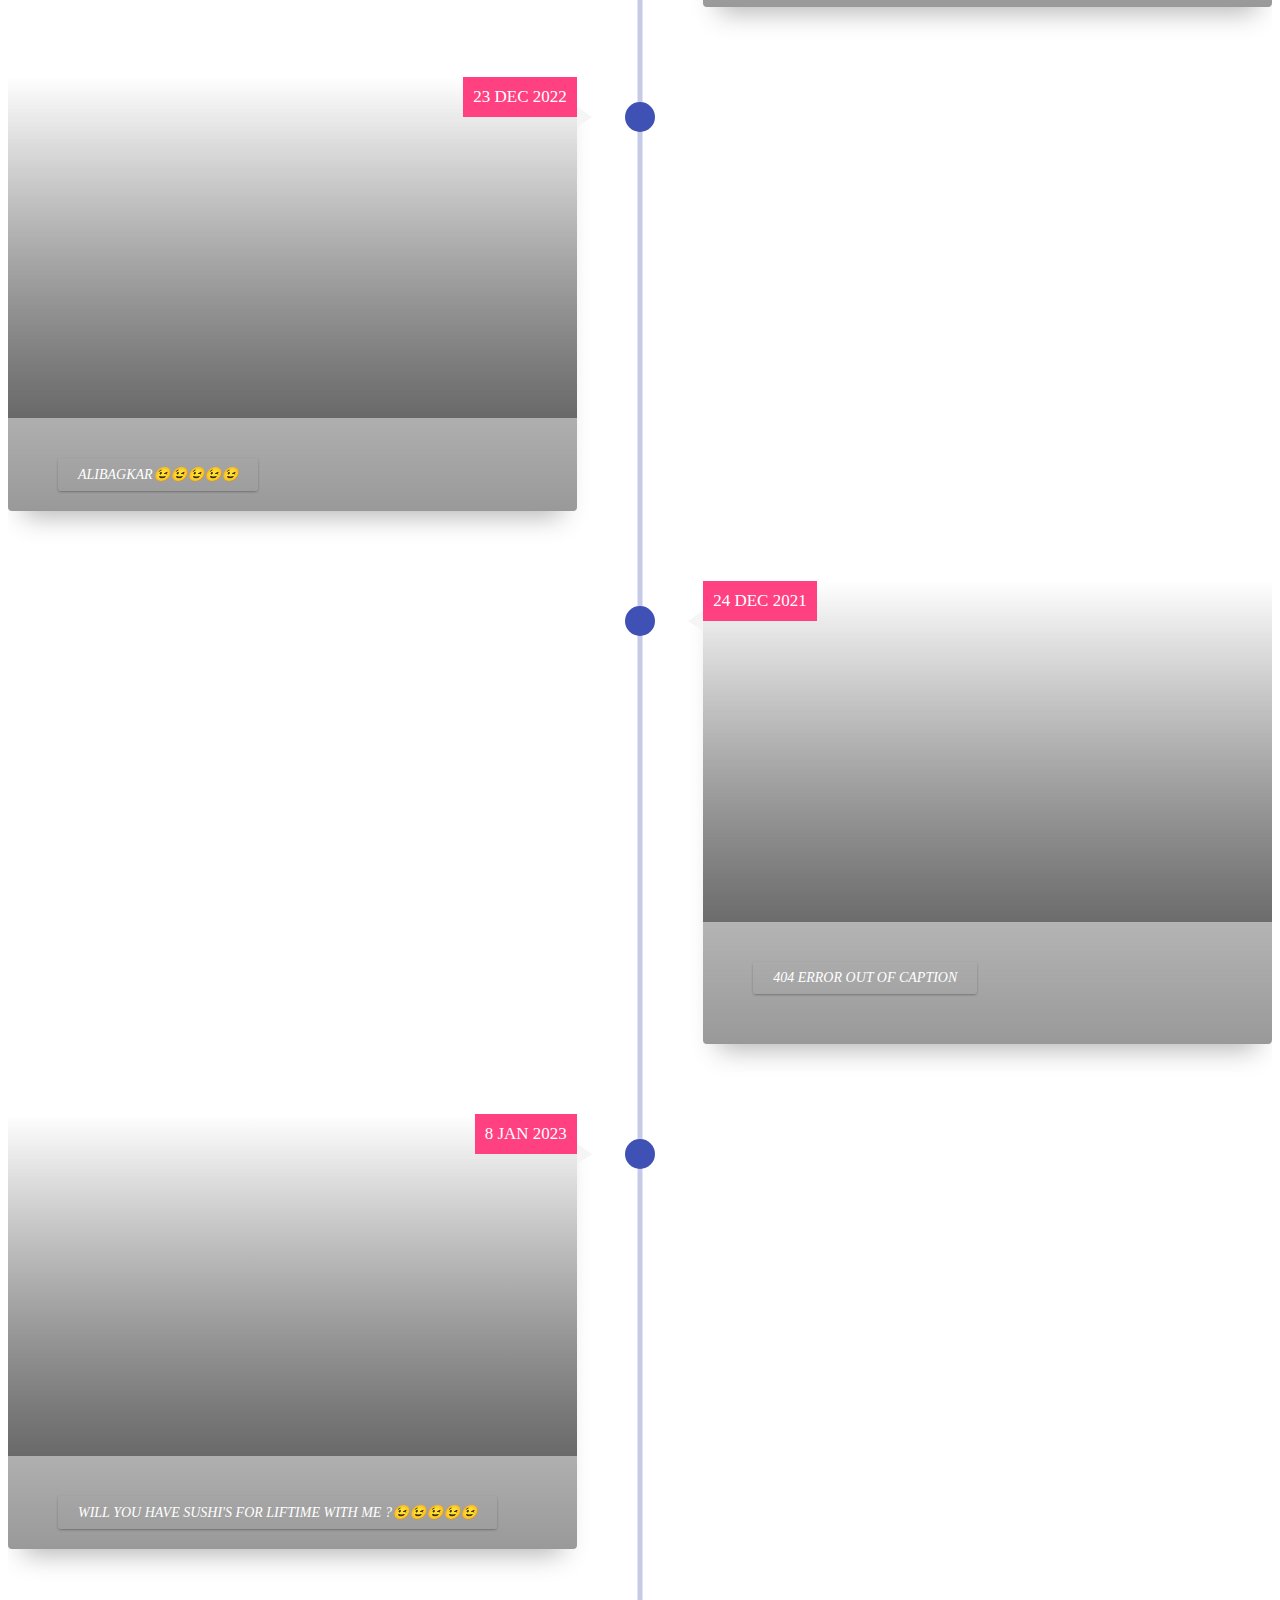
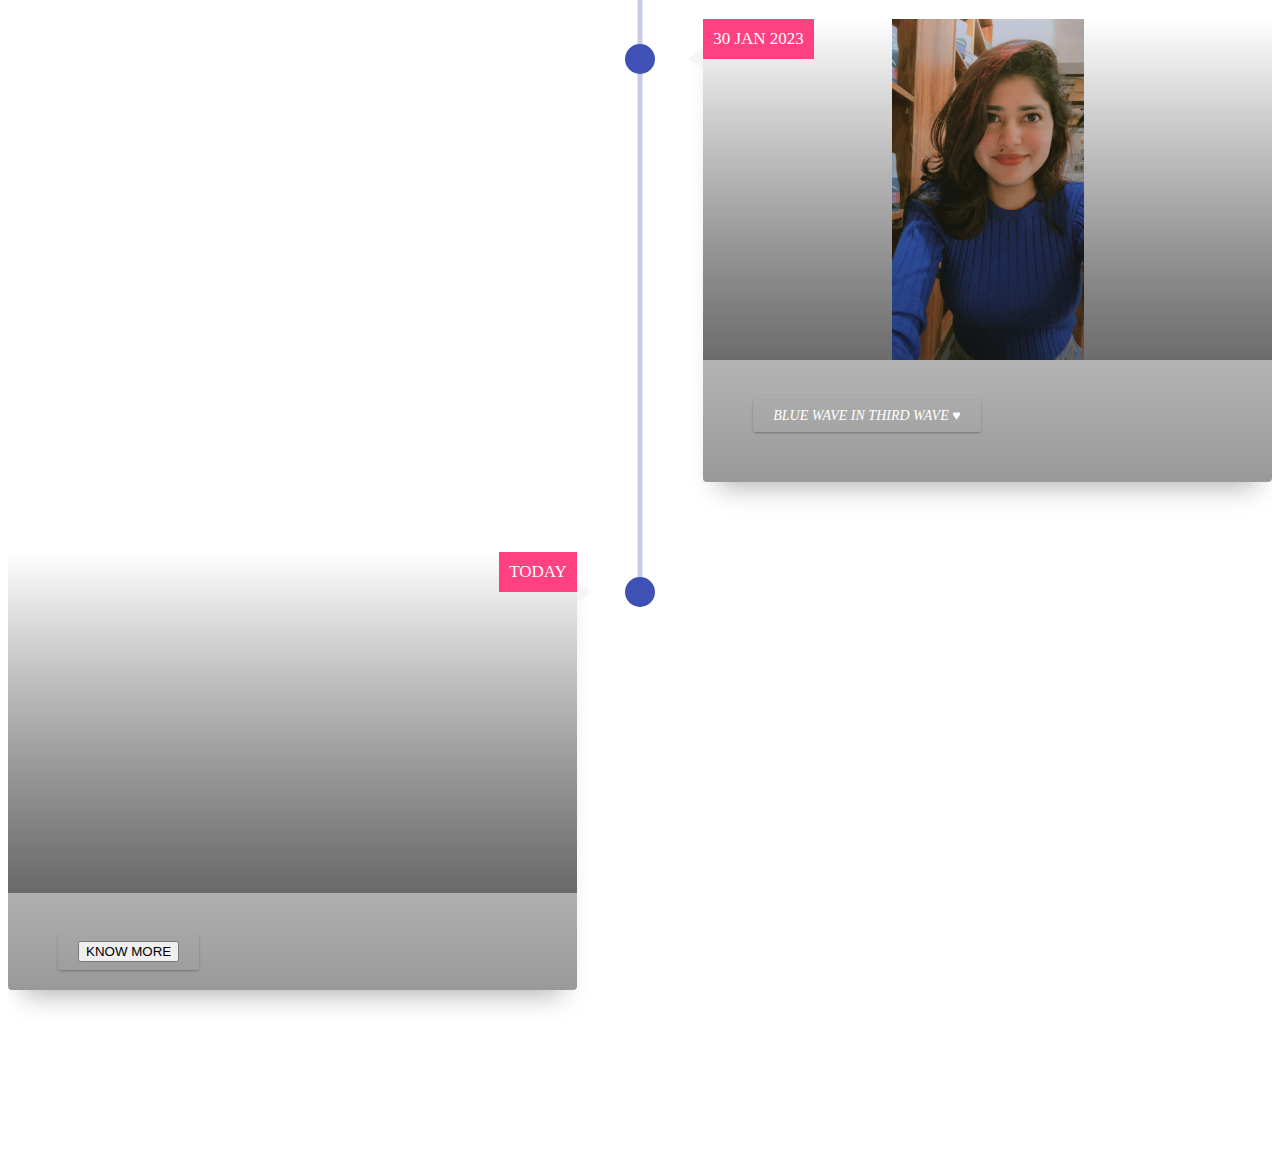
==== commit 284202db: "update" ====
--- a/home.html
+++ b/home.html
@@ -127,7 +127,16 @@
               <div class="date">20 DEC 2021 </div>
               <p><a>&hearts;&hearts;&hearts;Naughty🫣 Sweetiee&hearts;&hearts;&hearts;</a></p>
             </div>
-           </div>  
+           </div> 
+           
+           <div class="timeline-item item26">      
+            <div class="timeline-img"></div>      
+            <div class="timeline-content timeline-card js--fadeInRight">
+              <div class="timeline-img-header"></div>
+              <div class="date">1 JULY 2022 </div>
+              <p><a>Smoky & Icy &hearts;</a></p>
+            </div>
+           </div> 
 
            <div class="timeline-item item11">      
             <div class="timeline-img"></div>      
@@ -135,6 +144,15 @@
               <div class="timeline-img-header"></div>
               <div class="date">17 DEC 2022 </div>
               <p><a>Kolhapuri parampara &hearts;</a></p>
+            </div>
+           </div>  
+
+           <div class="timeline-item item24">      
+            <div class="timeline-img"></div>      
+            <div class="timeline-content timeline-card js--fadeInRight">
+              <div class="timeline-img-header"></div>
+              <div class="date">17 DEC 2022 </div>
+              <p><a>Misti dohe after kolhapuri rasaaaa &hearts;</a></p>
             </div>
            </div>  
 
@@ -231,6 +249,15 @@
               <div class="timeline-img-header"></div>
               <div class="date">8 JAN 2023 </div>
               <p><a>Will you have Sushi's for liftime with me ?😉😉😉😉😉</a></p>
+            </div>
+           </div> 
+
+           <div class="timeline-item item25">      
+            <div class="timeline-img"></div>      
+            <div class="timeline-content timeline-card js--fadeInRight">
+              <div class="timeline-img-header"></div>
+              <div class="date">30 JAN 2023 </div>
+              <p><a>Blue Wave in Third Wave &hearts;</a></p>
             </div>
            </div> 
 
--- a/css/home.css
+++ b/css/home.css
@@ -594,6 +594,57 @@
       transform: scale(1.1);
     }
 
+    .timeline-item.item24
+    .timeline-img-header{
+        position: relative;
+        overflow: hidden;
+        width: 100%;
+        height: 0;
+        padding-bottom: 60%; /* change this value to adjust the aspect ratio of the image */
+        background: linear-gradient(rgba(0, 0, 0, 0), rgba(0, 0, 0, .4)), url('../img/item33.jpg')center center no-repeat;
+        background-size: contain;
+        transition: all 0.3s ease-out;
+      }
+    
+  .timeline-item.item24   .timeline-img-header:hover {
+      cursor: pointer;
+      transform: scale(1.1);
+  }
+  
+  .timeline-item.item25
+  .timeline-img-header{
+      position: relative;
+      overflow: hidden;
+      width: 100%;
+      height: 0;
+      padding-bottom: 60%; /* change this value to adjust the aspect ratio of the image */
+      background: linear-gradient(rgba(0, 0, 0, 0), rgba(0, 0, 0, .4)), url('../img/item34.jpg')center center no-repeat;
+      background-size: contain;
+      transition: all 0.3s ease-out;
+    }
+  
+.timeline-item.item25   .timeline-img-header:hover {
+    cursor: pointer;
+    transform: scale(1.1);
+}
+
+.timeline-item.item26
+.timeline-img-header{
+    position: relative;
+    overflow: hidden;
+    width: 100%;
+    height: 0;
+    padding-bottom: 60%; /* change this value to adjust the aspect ratio of the image */
+    background: linear-gradient(rgba(0, 0, 0, 0), rgba(0, 0, 0, .4)), url('../img/item35.jpg')center center no-repeat;
+    background-size: contain;
+    transition: all 0.3s ease-out;
+  }
+
+.timeline-item.item26   .timeline-img-header:hover {
+  cursor: pointer;
+  transform: scale(1.1);
+}
+
 
   /*my code    */
   .timeline-img-header {
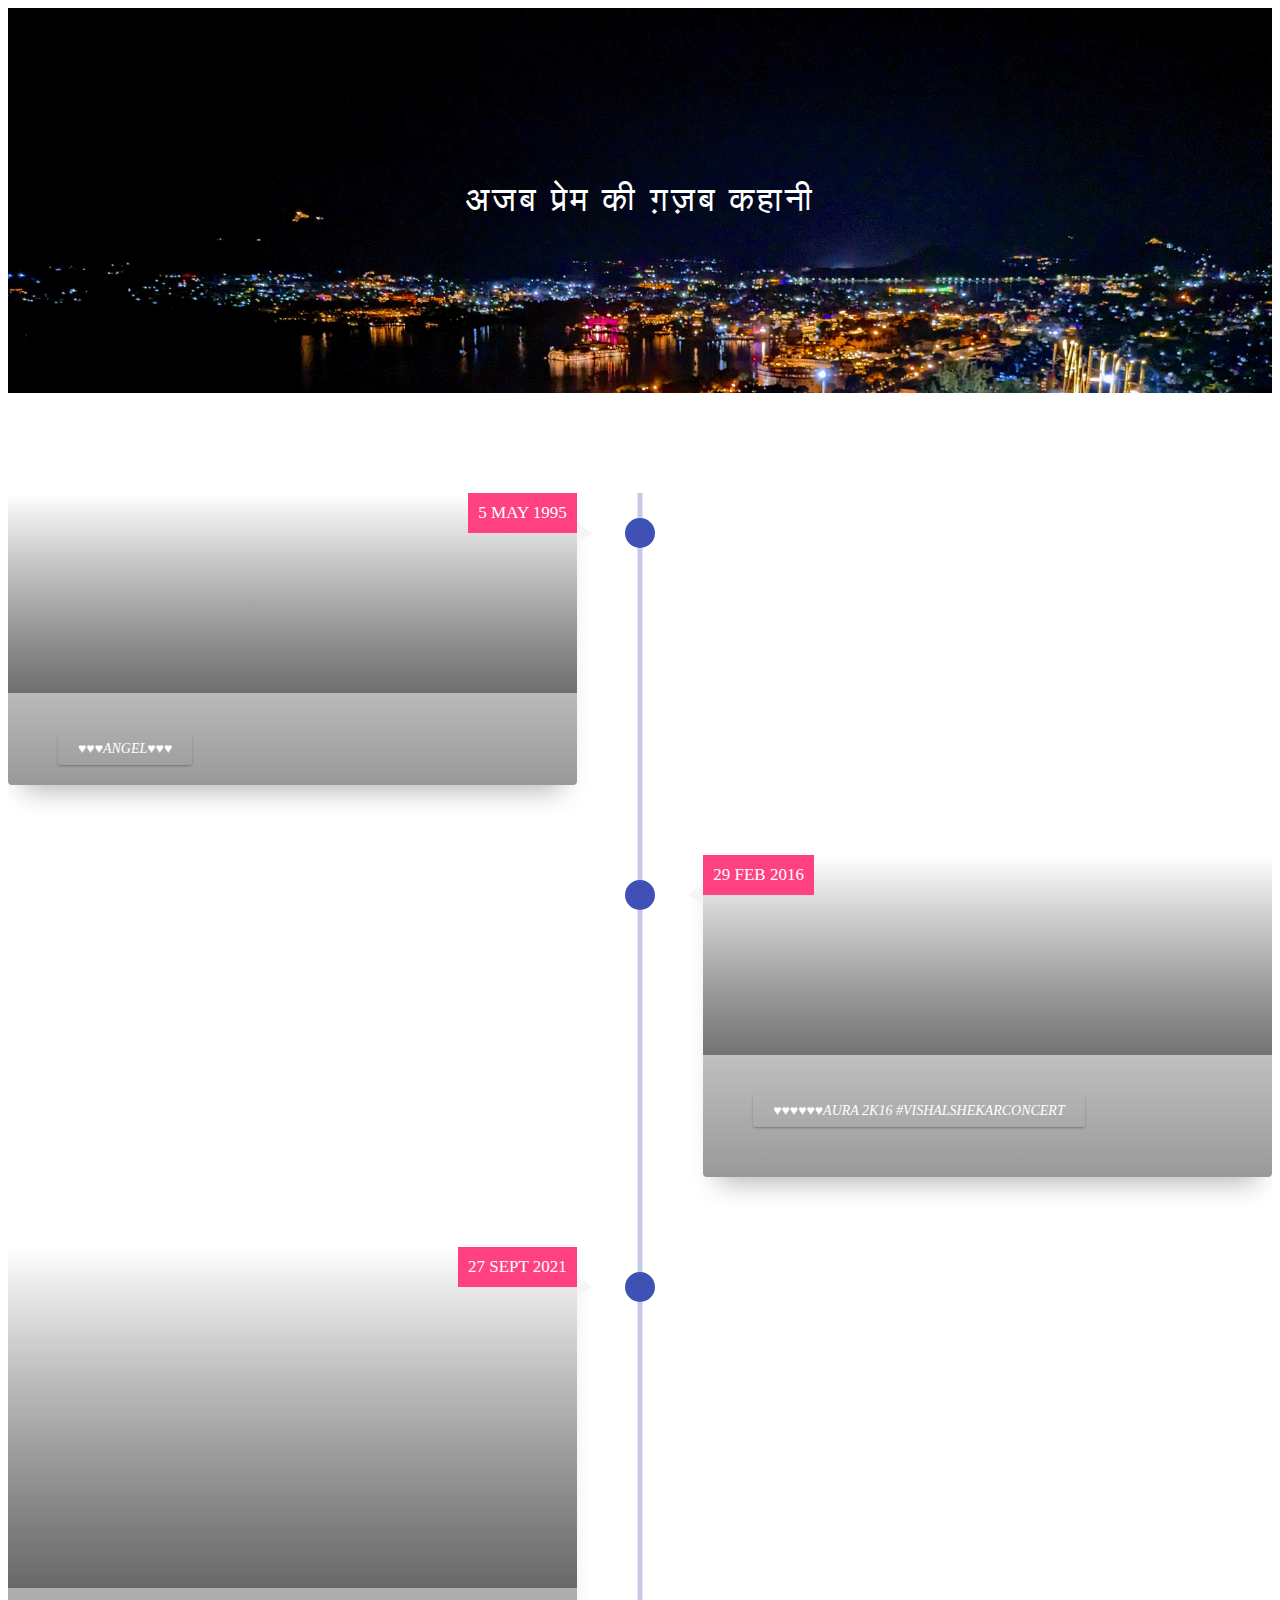
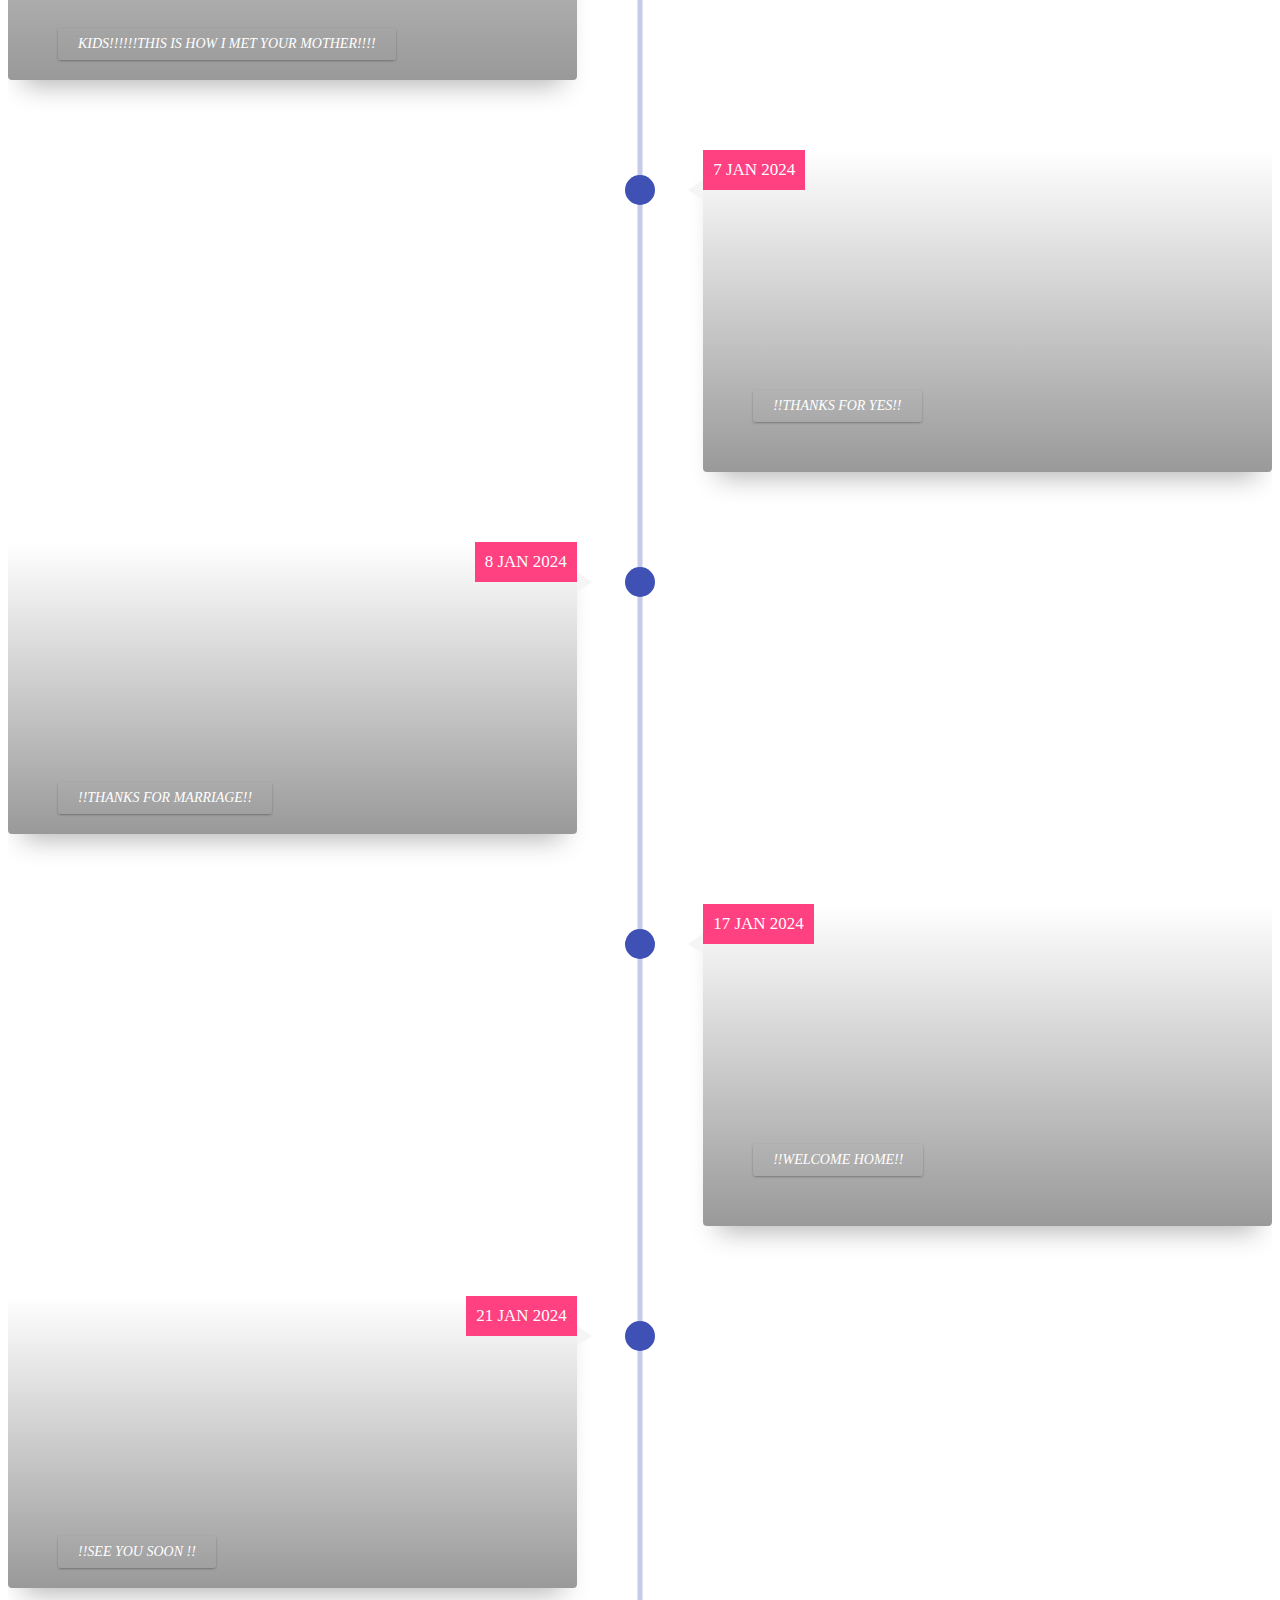
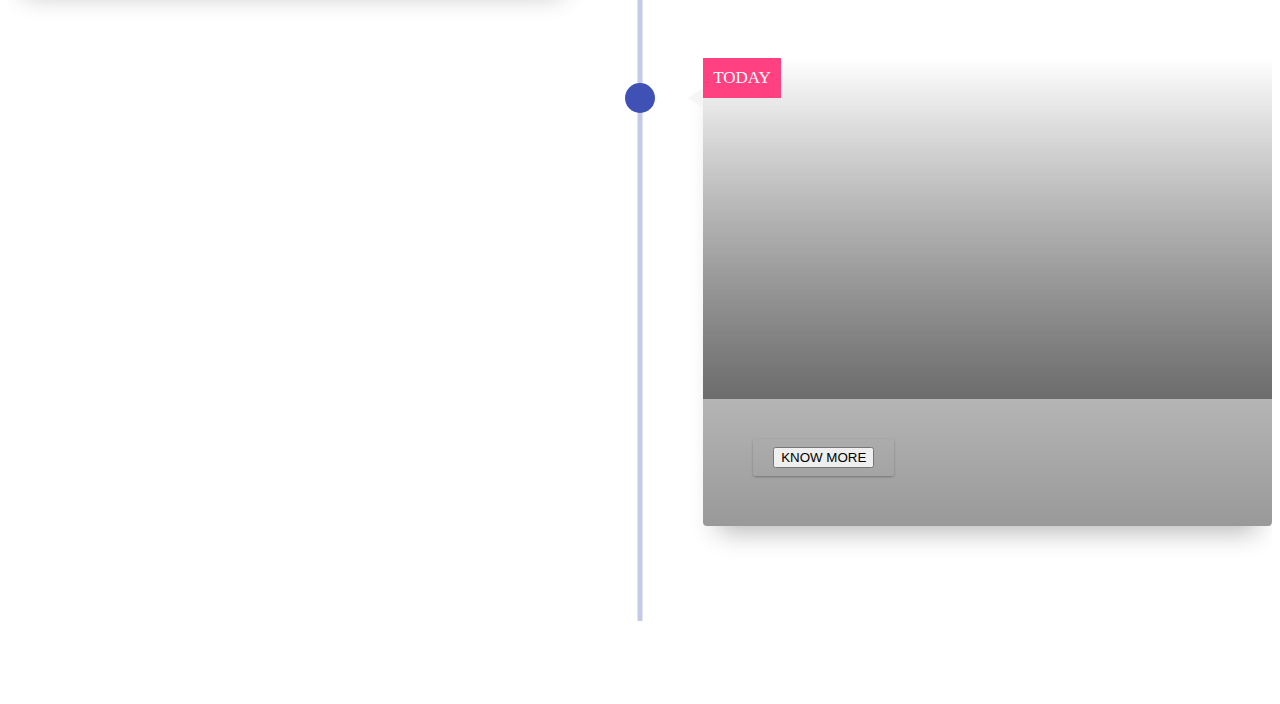
==== commit 412f32b4: "Update2" ====
--- a/home.html
+++ b/home.html
@@ -9,259 +9,77 @@
     <link rel="stylesheet" href="css/home.css">
     <header>
         <div class="container text-center">
-          <a><h1>अजब प्रेम की ग़ज़ब कहानी</h1></a>
+          <h1>अजब प्रेम की ग़ज़ब कहानी</h1>
         </div>
       </header>
       
       <section class="timeline">
         <div class="container">
 
-            <div class="timeline-item item0">      
-                <div class="timeline-img"></div>      
-                <div class="timeline-content timeline-card js--fadeInRight">
-                  <div class="timeline-img-header"></div>
-                  <div class="date">14 FEB 1995</div>
-                  <p><a>!!! &hearts;&hearts;&hearts;CUPID tangled &hearts;&hearts;&hearts; !!!</a></p>
-                </div>
-               </div> 
-
-            <div class="timeline-item item1">      
-                <div class="timeline-img"></div>      
-                <div class="timeline-content timeline-card js--fadeInLeft">
-                  <div class="timeline-img-header"></div>
-                  <div class="date">29 APRIL 1995</div>
-                  <p><a>Stupid instantiated</a></p>
-                </div>
-               </div>  
-      
           <div class="timeline-item item2">      
             <div class="timeline-img"></div>      
             <div class="timeline-content timeline-card js--fadeInRight">
               <div class="timeline-img-header"></div>
               <div class="date">5 MAY 1995</div>
-              <p><a>&hearts;&hearts;&hearts;Sweetiee&hearts;&hearts;&hearts;instantiated</a></p>
+              <p><a>&hearts;&hearts;&hearts;Angel&hearts;&hearts;&hearts;</a></p>
             </div>
-           </div>   
+          </div>   
       
-           <div class="timeline-item item3">      
-            <div class="timeline-img"></div>      
-            <div class="timeline-content timeline-card js--fadeInLeft">
-              <div class="timeline-img-header"></div>
-              <div class="date">20 FEB 2016</div>
-              <p><a>College PhotoShoot 2K16</a></p>
-            </div>
-           </div>  
-      
-           <div class="timeline-item item4">      
+          <div class="timeline-item item4">      
             <div class="timeline-img"></div>      
             <div class="timeline-content timeline-card js--fadeInRight">
               <div class="timeline-img-header"></div>
               <div class="date">29 FEB 2016</div>
-              <p><a>&hearts;&hearts;&hearts;Sweetiee&hearts;&hearts;&hearts; excited for Aura 2K16 #vishalshekarconcert</a></p>
+              <p><a>&hearts;&hearts;&hearts;&hearts;&hearts;&hearts;Aura 2K16 #vishalshekarconcert</a></p>
             </div>
-           </div> 
-           
-           <div class="timeline-item item5">      
-            <div class="timeline-img"></div>      
-            <div class="timeline-content timeline-card js--fadeInLeft">
-              <div class="timeline-img-header"></div>
-              <div class="date">10 OCT 2017</div>
-              <p><a>Insta Follow Request SENT😬😬😬</a></p>
-            </div>
-           </div> 
-      
-           <div class="timeline-item item6">      
-            <div class="timeline-img"></div>      
-            <div class="timeline-content timeline-card js--fadeInRight">
-              <div class="timeline-img-header"></div>
-              <div class="date">11 OCT 2017</div>
-              <p><a>Bhagya: Who da??????<br>Aayushi:Ignore da! may be one in those creeps out there😏😏😏 you know na 3k request pending da.</a></p>
-            </div>
-           </div> 
-      
-           <div class="timeline-item item7">      
-            <div class="timeline-img"></div>      
-            <div class="timeline-content timeline-card js--fadeInLeft">
-              <div class="timeline-img-header"></div>
-              <div class="date">18 JUN 2021 - 27 SEPT 2021 </div>
-              <p><a>👁👁 Plan 2.0!!!</a></p>
-            </div>
-           </div>  
-      
-           <div class="timeline-item item8">      
+          </div> 
+
+          <div class="timeline-item item8">      
             <div class="timeline-img"></div>      
             <div class="timeline-content timeline-card js--fadeInRight">
               <div class="timeline-img-header"></div>
               <div class="date">27 SEPT 2021</div>
               <p><a>KIDS!!!!!!THIS IS HOW I MET YOUR MOTHER!!!!</a></p>
             </div>
-           </div>   
+          </div>
 
-           <div class="timeline-item item9">      
+          <div class="timeline-item jan7">      
             <div class="timeline-img"></div>      
             <div class="timeline-content timeline-card js--fadeInRight">
               <div class="timeline-img-header"></div>
-              <div class="date">2 OCT 2021</div>
-              <p><a>KIDS!!!!This is how it started!!!! This is exactly how I felt  ⬇️  ⬇️  ⬇️  ⬇️  <br> <button onclick="showVideo('1')">Play Video</button></a></p>
-              <div id="video-overlay-1"></div>
-              <div id="video-container-1">
-                <button class="close-button" onclick="hideVideo('1')">Close</button>
-                <iframe width="560" height="315" src="https://www.youtube.com/embed/1k_XRI3-j1w?start=36" title="YouTube video player" frameborder="0" allow="accelerometer; autoplay; clipboard-write; encrypted-media; gyroscope; picture-in-picture; web-share" allowfullscreen></iframe>
-              </div>
+              <div class="date">7 JAN 2024</div>
+              <p><a>!!Thanks for Yes!!</a></p>
             </div>
-           </div> 
+          </div>
 
-           <div class="timeline-item item23">      
+          <div class="timeline-item jan8">      
             <div class="timeline-img"></div>      
             <div class="timeline-content timeline-card js--fadeInRight">
               <div class="timeline-img-header"></div>
-              <div class="date">17 Nov 2021</div>
-              <p><a>First Date !!!!</a></p>
+              <div class="date">8 JAN 2024</div>
+              <p><a>!!Thanks for Marriage!!</a></p>
             </div>
-           </div> 
+          </div>
 
-           <div class="timeline-item item10">      
-            <div class="timeline-img"></div>      
-            <div class="timeline-content timeline-card js--fadeInLeft">
-              <div class="timeline-img-header"></div>
-              <div class="date">20 DEC 2021 </div>
-              <p><a>&hearts;&hearts;&hearts;Naughty🫣 Sweetiee&hearts;&hearts;&hearts;</a></p>
-            </div>
-           </div> 
-           
-           <div class="timeline-item item26">      
+          <div class="timeline-item jan17">      
             <div class="timeline-img"></div>      
             <div class="timeline-content timeline-card js--fadeInRight">
               <div class="timeline-img-header"></div>
-              <div class="date">1 JULY 2022 </div>
-              <p><a>Smoky & Icy &hearts;</a></p>
+              <div class="date">17 JAN 2024</div>
+              <p><a>!!Welcome Home!!</a></p>
             </div>
-           </div> 
+          </div>
 
-           <div class="timeline-item item11">      
+          <div class="timeline-item jan21">      
             <div class="timeline-img"></div>      
             <div class="timeline-content timeline-card js--fadeInRight">
               <div class="timeline-img-header"></div>
-              <div class="date">17 DEC 2022 </div>
-              <p><a>Kolhapuri parampara &hearts;</a></p>
+              <div class="date">21 JAN 2024</div>
+              <p><a>!!See you soon !!</a></p>
             </div>
-           </div>  
+          </div>
 
-           <div class="timeline-item item24">      
-            <div class="timeline-img"></div>      
-            <div class="timeline-content timeline-card js--fadeInRight">
-              <div class="timeline-img-header"></div>
-              <div class="date">17 DEC 2022 </div>
-              <p><a>Misti dohe after kolhapuri rasaaaa &hearts;</a></p>
-            </div>
-           </div>  
-
-           <div class="timeline-item item12">      
-            <div class="timeline-img"></div>      
-            <div class="timeline-content timeline-card js--fadeInRight">
-              <div class="timeline-img-header"></div>
-              <div class="date">18 DEC 2022 </div>
-              <p><a>Kathakir Misal &hearts;Aayushi ka fav&hearts;</a></p>
-            </div>
-           </div> 
-
-           <div class="timeline-item item13">      
-            <div class="timeline-img"></div>      
-            <div class="timeline-content timeline-card js--fadeInLeft">
-              <div class="timeline-img-header"></div>
-              <div class="date">19 DEC 2022 </div>
-              <p><a>&hearts;&hearts;&hearts;Always LIIT a&hearts;&hearts;&hearts;</a></p>
-            </div>
-           </div> 
-
-           <div class="timeline-item item14">      
-            <div class="timeline-img"></div>      
-            <div class="timeline-content timeline-card js--fadeInRight">
-              <div class="timeline-img-header"></div>
-              <div class="date">20 DEC 2022 </div>
-              <p><a>Aadi ki 👼pari &hearts;</a></p>
-            </div>
-           </div> 
-
-           <div class="timeline-item item15">      
-            <div class="timeline-img"></div>      
-            <div class="timeline-content timeline-card js--fadeInLeft">
-              <div class="timeline-img-header"></div>
-              <div class="date">20 DEC 2022 </div>
-              <p><a>&hearts;Here a song for you Dear ⬇️ <br> <button onclick="showVideo('2')">Play Video</button></a></p>
-              <div id="video-overlay-2"></div>
-              <div id="video-container-2">
-                <button class="close-button" onclick="hideVideo('2')">Close</button>
-                <iframe width="560" height="315" src="https://www.youtube.com/embed/qoq8B8ThgEM?start=25" title="YouTube video player" frameborder="0" allow="accelerometer; autoplay; clipboard-write; encrypted-media; gyroscope; picture-in-picture; web-share" allowfullscreen></iframe>
-              </div>
-            </div>
-           </div> 
-
-           <div class="timeline-item item16">      
-            <div class="timeline-img"></div>      
-            <div class="timeline-content timeline-card js--fadeInRight">
-              <div class="timeline-img-header"></div>
-              <div class="date">21 DEC 2022 </div>
-              <p><a>Cutieeee Pie&hearts;</a></p>
-            </div>
-           </div> 
-
-           <div class="timeline-item item17">      
-            <div class="timeline-img"></div>      
-            <div class="timeline-content timeline-card js--fadeInRight">
-              <div class="timeline-img-header"></div>
-              <div class="date">21 DEC 2022 </div>
-              <p><a>More of Cutieeee Pie&hearts;</a></p>
-            </div>
-           </div> 
-
-           <div class="timeline-item item18">      
-            <div class="timeline-img"></div>      
-            <div class="timeline-content timeline-card js--fadeInLeft">
-              <div class="timeline-img-header"></div>
-              <div class="date">22 DEC 2022</div>
-              <p><a>That Flight &hearts;</a></p>
-            </div>
-           </div> 
-
-           <div class="timeline-item item19">      
-            <div class="timeline-img"></div>      
-            <div class="timeline-content timeline-card js--fadeInRight">
-              <div class="timeline-img-header"></div>
-              <div class="date">23 DEC 2022 </div>
-              <p><a>Alibagkar😉😉😉😉😉</a></p>
-            </div>
-           </div> 
-
-
-           <div class="timeline-item item20">      
-            <div class="timeline-img"></div>      
-            <div class="timeline-content timeline-card js--fadeInLeft">
-              <div class="timeline-img-header"></div>
-              <div class="date">24 DEC 2021 </div>
-              <p><a>404 error Out of Caption </a></p>
-            </div>
-           </div> 
-
-           <div class="timeline-item item21">      
-            <div class="timeline-img"></div>      
-            <div class="timeline-content timeline-card js--fadeInRight">
-              <div class="timeline-img-header"></div>
-              <div class="date">8 JAN 2023 </div>
-              <p><a>Will you have Sushi's for liftime with me ?😉😉😉😉😉</a></p>
-            </div>
-           </div> 
-
-           <div class="timeline-item item25">      
-            <div class="timeline-img"></div>      
-            <div class="timeline-content timeline-card js--fadeInRight">
-              <div class="timeline-img-header"></div>
-              <div class="date">30 JAN 2023 </div>
-              <p><a>Blue Wave in Third Wave &hearts;</a></p>
-            </div>
-           </div> 
-
-           <div class="timeline-item item22">      
+          <div class="timeline-item item22">      
             <div class="timeline-img"></div>      
             <div class="timeline-content timeline-card js--fadeInLeft">
               <div class="timeline-img-header"></div>
@@ -270,9 +88,8 @@
             </div>
            </div> 
 
-      
 
-           <script>
+          <script>
             function showVideo(videoId) {
               // Show the video overlay and container
               var overlay = document.getElementById("video-overlay-" + videoId);
